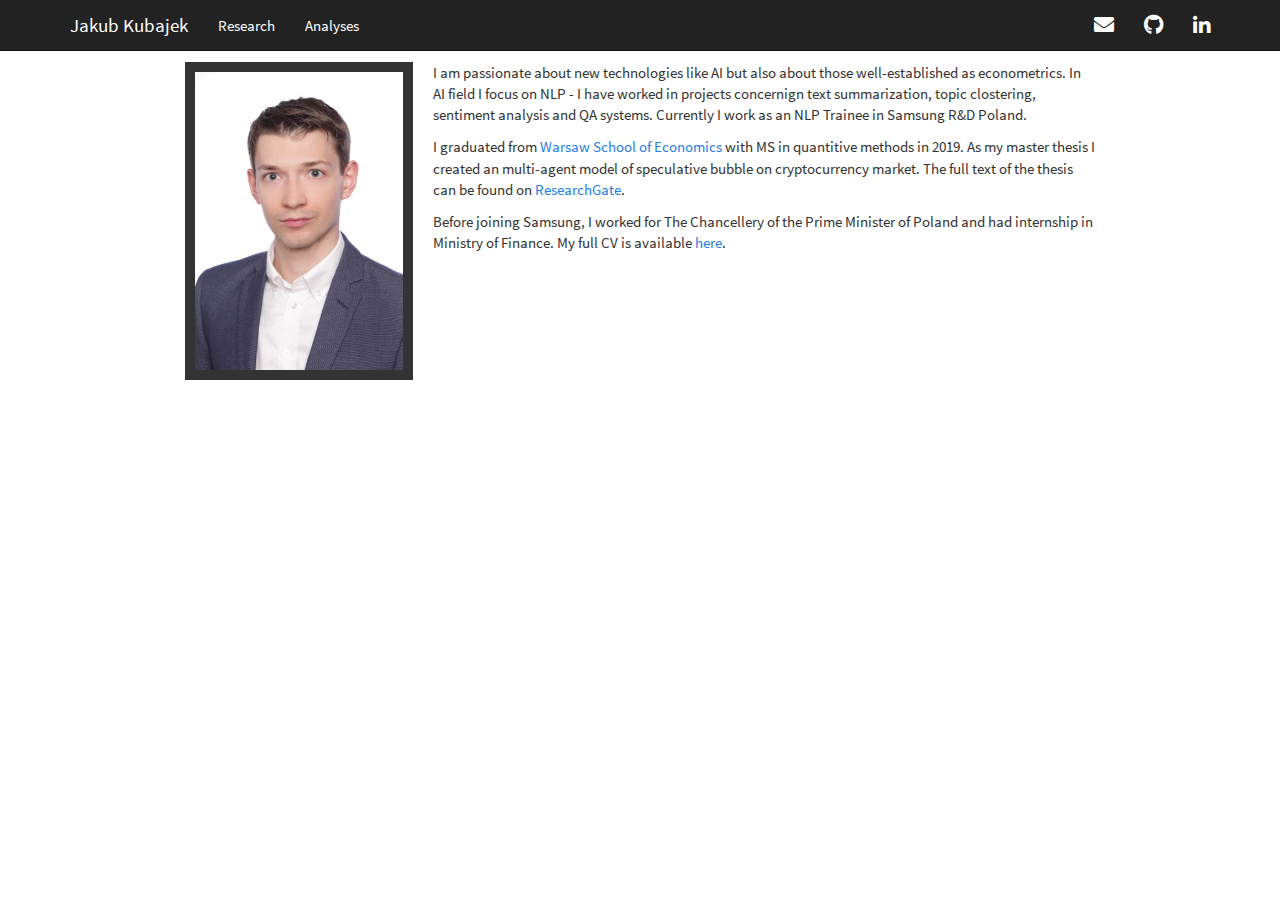
==== index.html @ a444f508 "Initial website" ====
<!DOCTYPE html>

<html xmlns="http://www.w3.org/1999/xhtml">

<head>

<meta charset="utf-8" />
<meta http-equiv="Content-Type" content="text/html; charset=utf-8" />
<meta name="generator" content="pandoc" />




<title>index.utf8.md</title>

<script src="site_libs/jquery-1.11.3/jquery.min.js"></script>
<meta name="viewport" content="width=device-width, initial-scale=1" />
<link href="site_libs/bootstrap-3.3.5/css/cosmo.min.css" rel="stylesheet" />
<script src="site_libs/bootstrap-3.3.5/js/bootstrap.min.js"></script>
<script src="site_libs/bootstrap-3.3.5/shim/html5shiv.min.js"></script>
<script src="site_libs/bootstrap-3.3.5/shim/respond.min.js"></script>
<script src="site_libs/navigation-1.1/tabsets.js"></script>
<link href="site_libs/highlightjs-9.12.0/textmate.css" rel="stylesheet" />
<script src="site_libs/highlightjs-9.12.0/highlight.js"></script>
<link href="site_libs/font-awesome-5.1.0/css/all.css" rel="stylesheet" />
<link href="site_libs/font-awesome-5.1.0/css/v4-shims.css" rel="stylesheet" />
<!-- Global site tag (gtag.js) - Google Analytics -->
  <script async src="https://www.googletagmanager.com/gtag/js?id=UA-141513256-2"></script>
    <script>
    window.dataLayer = window.dataLayer || [];
    function gtag(){dataLayer.push(arguments);}
    gtag('js', new Date());
    
    gtag('config', 'UA-141513256-2');
    </script>

<style type="text/css">code{white-space: pre;}</style>
<style type="text/css">
  pre:not([class]) {
    background-color: white;
  }
</style>
<script type="text/javascript">
if (window.hljs) {
  hljs.configure({languages: []});
  hljs.initHighlightingOnLoad();
  if (document.readyState && document.readyState === "complete") {
    window.setTimeout(function() { hljs.initHighlighting(); }, 0);
  }
}
</script>



<style type="text/css">
h1 {
  font-size: 34px;
}
h1.title {
  font-size: 38px;
}
h2 {
  font-size: 30px;
}
h3 {
  font-size: 24px;
}
h4 {
  font-size: 18px;
}
h5 {
  font-size: 16px;
}
h6 {
  font-size: 12px;
}
.table th:not([align]) {
  text-align: left;
}
</style>

<link rel="stylesheet" href="style.css" type="text/css" />



<style type = "text/css">
.main-container {
  max-width: 940px;
  margin-left: auto;
  margin-right: auto;
}
code {
  color: inherit;
  background-color: rgba(0, 0, 0, 0.04);
}
img {
  max-width:100%;
  height: auto;
}
.tabbed-pane {
  padding-top: 12px;
}
.html-widget {
  margin-bottom: 20px;
}
button.code-folding-btn:focus {
  outline: none;
}
summary {
  display: list-item;
}
</style>


<style type="text/css">
/* padding for bootstrap navbar */
body {
  padding-top: 51px;
  padding-bottom: 40px;
}
/* offset scroll position for anchor links (for fixed navbar)  */
.section h1 {
  padding-top: 56px;
  margin-top: -56px;
}
.section h2 {
  padding-top: 56px;
  margin-top: -56px;
}
.section h3 {
  padding-top: 56px;
  margin-top: -56px;
}
.section h4 {
  padding-top: 56px;
  margin-top: -56px;
}
.section h5 {
  padding-top: 56px;
  margin-top: -56px;
}
.section h6 {
  padding-top: 56px;
  margin-top: -56px;
}
.dropdown-submenu {
  position: relative;
}
.dropdown-submenu>.dropdown-menu {
  top: 0;
  left: 100%;
  margin-top: -6px;
  margin-left: -1px;
  border-radius: 0 6px 6px 6px;
}
.dropdown-submenu:hover>.dropdown-menu {
  display: block;
}
.dropdown-submenu>a:after {
  display: block;
  content: " ";
  float: right;
  width: 0;
  height: 0;
  border-color: transparent;
  border-style: solid;
  border-width: 5px 0 5px 5px;
  border-left-color: #cccccc;
  margin-top: 5px;
  margin-right: -10px;
}
.dropdown-submenu:hover>a:after {
  border-left-color: #ffffff;
}
.dropdown-submenu.pull-left {
  float: none;
}
.dropdown-submenu.pull-left>.dropdown-menu {
  left: -100%;
  margin-left: 10px;
  border-radius: 6px 0 6px 6px;
}
</style>

<script>
// manage active state of menu based on current page
$(document).ready(function () {
  // active menu anchor
  href = window.location.pathname
  href = href.substr(href.lastIndexOf('/') + 1)
  if (href === "")
    href = "index.html";
  var menuAnchor = $('a[href="' + href + '"]');

  // mark it active
  menuAnchor.parent().addClass('active');

  // if it's got a parent navbar menu mark it active as well
  menuAnchor.closest('li.dropdown').addClass('active');
});
</script>

<!-- tabsets -->

<style type="text/css">
.tabset-dropdown > .nav-tabs {
  display: inline-table;
  max-height: 500px;
  min-height: 44px;
  overflow-y: auto;
  background: white;
  border: 1px solid #ddd;
  border-radius: 4px;
}

.tabset-dropdown > .nav-tabs > li.active:before {
  content: "";
  font-family: 'Glyphicons Halflings';
  display: inline-block;
  padding: 10px;
  border-right: 1px solid #ddd;
}

.tabset-dropdown > .nav-tabs.nav-tabs-open > li.active:before {
  content: "&#xe258;";
  border: none;
}

.tabset-dropdown > .nav-tabs.nav-tabs-open:before {
  content: "";
  font-family: 'Glyphicons Halflings';
  display: inline-block;
  padding: 10px;
  border-right: 1px solid #ddd;
}

.tabset-dropdown > .nav-tabs > li.active {
  display: block;
}

.tabset-dropdown > .nav-tabs > li > a,
.tabset-dropdown > .nav-tabs > li > a:focus,
.tabset-dropdown > .nav-tabs > li > a:hover {
  border: none;
  display: inline-block;
  border-radius: 4px;
}

.tabset-dropdown > .nav-tabs.nav-tabs-open > li {
  display: block;
  float: none;
}

.tabset-dropdown > .nav-tabs > li {
  display: none;
}
</style>

<script>
$(document).ready(function () {
  window.buildTabsets("TOC");
});

$(document).ready(function () {
  $('.tabset-dropdown > .nav-tabs > li').click(function () {
    $(this).parent().toggleClass('nav-tabs-open')
  });
});
</script>

<!-- code folding -->




</head>

<body>


<div class="container-fluid main-container">




<div class="navbar navbar-default  navbar-fixed-top" role="navigation">
  <div class="container">
    <div class="navbar-header">
      <button type="button" class="navbar-toggle collapsed" data-toggle="collapse" data-target="#navbar">
        <span class="icon-bar"></span>
        <span class="icon-bar"></span>
        <span class="icon-bar"></span>
      </button>
      <a class="navbar-brand" href="index.html">Jakub Kubajek</a>
    </div>
    <div id="navbar" class="navbar-collapse collapse">
      <ul class="nav navbar-nav">
        <li>
  <a href="research.html">Research</a>
</li>
<li>
  <a href="analyses.html">Analyses</a>
</li>
      </ul>
      <ul class="nav navbar-nav navbar-right">
        <li>
  <a href="mailto:j.kubajek@gmail.com">
    <span class="fa fa-envelope fa-lg"></span>
     
  </a>
</li>
<li>
  <a href="http://github.com/jkubajek">
    <span class="fa fa-github fa-lg"></span>
     
  </a>
</li>
<li>
  <a href="https://www.linkedin.com/in/jakub-kubajek-869945158/">
    <span class="fa fa-linkedin fa-lg"></span>
     
  </a>
</li>
      </ul>
    </div><!--/.nav-collapse -->
  </div><!--/.container -->
</div><!--/.navbar -->

<div class="fluid-row" id="header">




</div>


<p><link rel="stylesheet" href="styles.css" type="text/css"></p>
<p><img src="files/jakub_1.jpg" style="width:25%; border:10px solid; margin-right: 20px" align="left"></p>
<p>I am passionate about new technologies like AI but also about those well-established as econometrics. In AI field I focus on NLP - I have worked in projects concernign text summarization, topic clostering, sentiment analysis and QA systems. Currently I work as an NLP Trainee in Samsung R&amp;D Poland.</p>
<p>I graduated from <a href="http://www.sgh.waw.pl/en/Pages/default.aspx">Warsaw School of Economics</a> with MS in quantitive methods in 2019. As my master thesis I created an multi-agent model of speculative bubble on cryptocurrency market. The full text of the thesis can be found on <a href="https://www.researchgate.net/publication/331024979_Agent-based_analysis_of_the_cryptocurrency_speculative_bubble_Master_Thesis">ResearchGate</a>.</p>
<p>Before joining Samsung, I worked for The Chancellery of the Prime Minister of Poland and had internship in Ministry of Finance. My full CV is available <a href="files/CV_Jakub_Kubajek.pdf">here</a>.</p>




</div>

<script>

// add bootstrap table styles to pandoc tables
function bootstrapStylePandocTables() {
  $('tr.header').parent('thead').parent('table').addClass('table table-condensed');
}
$(document).ready(function () {
  bootstrapStylePandocTables();
});


</script>

<!-- dynamically load mathjax for compatibility with self-contained -->
<script>
  (function () {
    var script = document.createElement("script");
    script.type = "text/javascript";
    script.src  = "https://mathjax.rstudio.com/latest/MathJax.js?config=TeX-AMS-MML_HTMLorMML";
    document.getElementsByTagName("head")[0].appendChild(script);
  })();
</script>

</body>
</html>
---- site_libs/bootstrap-3.3.5/css/cosmo.min.css ----
@font-face {
  font-family: 'Source Sans Pro';
  font-style: normal;
  font-weight: 300;
  src: url(fonts/SourceSansProLight.ttf) format('truetype');
}
@font-face {
  font-family: 'Source Sans Pro';
  font-style: normal;
  font-weight: 400;
  src: url(fonts/SourceSansPro.ttf) format('truetype');
}
@font-face {
  font-family: 'Source Sans Pro';
  font-style: normal;
  font-weight: 700;
  src: url(fonts/SourceSansProBold.ttf) format('truetype');
}

/*!
 * bootswatch v3.3.6
 * Homepage: http://bootswatch.com
 * Copyright 2012-2015 Thomas Park
 * Licensed under MIT
 * Based on Bootstrap
*//*!
 * Bootstrap v3.3.6 (http://getbootstrap.com)
 * Copyright 2011-2015 Twitter, Inc.
 * Licensed under MIT (https://github.com/twbs/bootstrap/blob/master/LICENSE)
 *//*! normalize.css v3.0.3 | MIT License | github.com/necolas/normalize.css */html{font-family:sans-serif;-ms-text-size-adjust:100%;-webkit-text-size-adjust:100%}body{margin:0}article,aside,details,figcaption,figure,footer,header,hgroup,main,menu,nav,section,summary{display:block}audio,canvas,progress,video{display:inline-block;vertical-align:baseline}audio:not([controls]){display:none;height:0}[hidden],template{display:none}a{background-color:transparent}a:active,a:hover{outline:0}abbr[title]{border-bottom:1px dotted}b,strong{font-weight:bold}dfn{font-style:italic}h1{font-size:2em;margin:0.67em 0}mark{background:#ff0;color:#000}small{font-size:80%}sub,sup{font-size:75%;line-height:0;position:relative;vertical-align:baseline}sup{top:-0.5em}sub{bottom:-0.25em}img{border:0}svg:not(:root){overflow:hidden}figure{margin:1em 40px}hr{-webkit-box-sizing:content-box;-moz-box-sizing:content-box;box-sizing:content-box;height:0}pre{overflow:auto}code,kbd,pre,samp{font-family:monospace, monospace;font-size:1em}button,input,optgroup,select,textarea{color:inherit;font:inherit;margin:0}button{overflow:visible}button,select{text-transform:none}button,html input[type="button"],input[type="reset"],input[type="submit"]{-webkit-appearance:button;cursor:pointer}button[disabled],html input[disabled]{cursor:default}button::-moz-focus-inner,input::-moz-focus-inner{border:0;padding:0}input{line-height:normal}input[type="checkbox"],input[type="radio"]{-webkit-box-sizing:border-box;-moz-box-sizing:border-box;box-sizing:border-box;padding:0}input[type="number"]::-webkit-inner-spin-button,input[type="number"]::-webkit-outer-spin-button{height:auto}input[type="search"]{-webkit-appearance:textfield;-webkit-box-sizing:content-box;-moz-box-sizing:content-box;box-sizing:content-box}input[type="search"]::-webkit-search-cancel-button,input[type="search"]::-webkit-search-decoration{-webkit-appearance:none}fieldset{border:1px solid #c0c0c0;margin:0 2px;padding:0.35em 0.625em 0.75em}legend{border:0;padding:0}textarea{overflow:auto}optgroup{font-weight:bold}table{border-collapse:collapse;border-spacing:0}td,th{padding:0}/*! Source: https://github.com/h5bp/html5-boilerplate/blob/master/src/css/main.css */@media print{*,*:before,*:after{background:transparent !important;color:#000 !important;-webkit-box-shadow:none !important;box-shadow:none !important;text-shadow:none !important}a,a:visited{text-decoration:underline}a[href]:after{content:" (" attr(href) ")"}abbr[title]:after{content:" (" attr(title) ")"}a[href^="#"]:after,a[href^="javascript:"]:after{content:""}pre,blockquote{border:1px solid #999;page-break-inside:avoid}thead{display:table-header-group}tr,img{page-break-inside:avoid}img{max-width:100% !important}p,h2,h3{orphans:3;widows:3}h2,h3{page-break-after:avoid}.navbar{display:none}.btn>.caret,.dropup>.btn>.caret{border-top-color:#000 !important}.label{border:1px solid #000}.table{border-collapse:collapse !important}.table td,.table th{background-color:#fff !important}.table-bordered th,.table-bordered td{border:1px solid #ddd !important}}@font-face{font-family:'Glyphicons Halflings';src:url('../fonts/glyphicons-halflings-regular.eot');src:url('../fonts/glyphicons-halflings-regular.eot?#iefix') format('embedded-opentype'),url('../fonts/glyphicons-halflings-regular.woff') format('woff'),url('../fonts/glyphicons-halflings-regular.ttf') format('truetype'),url('../fonts/glyphicons-halflings-regular.svg#glyphicons_halflingsregular') format('svg')}.glyphicon{position:relative;top:1px;display:inline-block;font-family:'Glyphicons Halflings';font-style:normal;font-weight:normal;line-height:1;-webkit-font-smoothing:antialiased;-moz-osx-font-smoothing:grayscale}.glyphicon-asterisk:before{content:"\002a"}.glyphicon-plus:before{content:"\002b"}.glyphicon-euro:before,.glyphicon-eur:before{content:"\20ac"}.glyphicon-minus:before{content:"\2212"}.glyphicon-cloud:before{content:"\2601"}.glyphicon-envelope:before{content:"\2709"}.glyphicon-pencil:before{content:"\270f"}.glyphicon-glass:before{content:"\e001"}.glyphicon-music:before{content:"\e002"}.glyphicon-search:before{content:"\e003"}.glyphicon-heart:before{content:"\e005"}.glyphicon-star:before{content:"\e006"}.glyphicon-star-empty:before{content:"\e007"}.glyphicon-user:before{content:"\e008"}.glyphicon-film:before{content:"\e009"}.glyphicon-th-large:before{content:"\e010"}.glyphicon-th:before{content:"\e011"}.glyphicon-th-list:before{content:"\e012"}.glyphicon-ok:before{content:"\e013"}.glyphicon-remove:before{content:"\e014"}.glyphicon-zoom-in:before{content:"\e015"}.glyphicon-zoom-out:before{content:"\e016"}.glyphicon-off:before{content:"\e017"}.glyphicon-signal:before{content:"\e018"}.glyphicon-cog:before{content:"\e019"}.glyphicon-trash:before{content:"\e020"}.glyphicon-home:before{content:"\e021"}.glyphicon-file:before{content:"\e022"}.glyphicon-time:before{content:"\e023"}.glyphicon-road:before{content:"\e024"}.glyphicon-download-alt:before{content:"\e025"}.glyphicon-download:before{content:"\e026"}.glyphicon-upload:before{content:"\e027"}.glyphicon-inbox:before{content:"\e028"}.glyphicon-play-circle:before{content:"\e029"}.glyphicon-repeat:before{content:"\e030"}.glyphicon-refresh:before{content:"\e031"}.glyphicon-list-alt:before{content:"\e032"}.glyphicon-lock:before{content:"\e033"}.glyphicon-flag:before{content:"\e034"}.glyphicon-headphones:before{content:"\e035"}.glyphicon-volume-off:before{content:"\e036"}.glyphicon-volume-down:before{content:"\e037"}.glyphicon-volume-up:before{content:"\e038"}.glyphicon-qrcode:before{content:"\e039"}.glyphicon-barcode:before{content:"\e040"}.glyphicon-tag:before{content:"\e041"}.glyphicon-tags:before{content:"\e042"}.glyphicon-book:before{content:"\e043"}.glyphicon-bookmark:before{content:"\e044"}.glyphicon-print:before{content:"\e045"}.glyphicon-camera:before{content:"\e046"}.glyphicon-font:before{content:"\e047"}.glyphicon-bold:before{content:"\e048"}.glyphicon-italic:before{content:"\e049"}.glyphicon-text-height:before{content:"\e050"}.glyphicon-text-width:before{content:"\e051"}.glyphicon-align-left:before{content:"\e052"}.glyphicon-align-center:before{content:"\e053"}.glyphicon-align-right:before{content:"\e054"}.glyphicon-align-justify:before{content:"\e055"}.glyphicon-list:before{content:"\e056"}.glyphicon-indent-left:before{content:"\e057"}.glyphicon-indent-right:before{content:"\e058"}.glyphicon-facetime-video:before{content:"\e059"}.glyphicon-picture:before{content:"\e060"}.glyphicon-map-marker:before{content:"\e062"}.glyphicon-adjust:before{content:"\e063"}.glyphicon-tint:before{content:"\e064"}.glyphicon-edit:before{content:"\e065"}.glyphicon-share:before{content:"\e066"}.glyphicon-check:before{content:"\e067"}.glyphicon-move:before{content:"\e068"}.glyphicon-step-backward:before{content:"\e069"}.glyphicon-fast-backward:before{content:"\e070"}.glyphicon-backward:before{content:"\e071"}.glyphicon-play:before{content:"\e072"}.glyphicon-pause:before{content:"\e073"}.glyphicon-stop:before{content:"\e074"}.glyphicon-forward:before{content:"\e075"}.glyphicon-fast-forward:before{content:"\e076"}.glyphicon-step-forward:before{content:"\e077"}.glyphicon-eject:before{content:"\e078"}.glyphicon-chevron-left:before{content:"\e079"}.glyphicon-chevron-right:before{content:"\e080"}.glyphicon-plus-sign:before{content:"\e081"}.glyphicon-minus-sign:before{content:"\e082"}.glyphicon-remove-sign:before{content:"\e083"}.glyphicon-ok-sign:before{content:"\e084"}.glyphicon-question-sign:before{content:"\e085"}.glyphicon-info-sign:before{content:"\e086"}.glyphicon-screenshot:before{content:"\e087"}.glyphicon-remove-circle:before{content:"\e088"}.glyphicon-ok-circle:before{content:"\e089"}.glyphicon-ban-circle:before{content:"\e090"}.glyphicon-arrow-left:before{content:"\e091"}.glyphicon-arrow-right:before{content:"\e092"}.glyphicon-arrow-up:before{content:"\e093"}.glyphicon-arrow-down:before{content:"\e094"}.glyphicon-share-alt:before{content:"\e095"}.glyphicon-resize-full:before{content:"\e096"}.glyphicon-resize-small:before{content:"\e097"}.glyphicon-exclamation-sign:before{content:"\e101"}.glyphicon-gift:before{content:"\e102"}.glyphicon-leaf:before{content:"\e103"}.glyphicon-fire:before{content:"\e104"}.glyphicon-eye-open:before{content:"\e105"}.glyphicon-eye-close:before{content:"\e106"}.glyphicon-warning-sign:before{content:"\e107"}.glyphicon-plane:before{content:"\e108"}.glyphicon-calendar:before{content:"\e109"}.glyphicon-random:before{content:"\e110"}.glyphicon-comment:before{content:"\e111"}.glyphicon-magnet:before{content:"\e112"}.glyphicon-chevron-up:before{content:"\e113"}.glyphicon-chevron-down:before{content:"\e114"}.glyphicon-retweet:before{content:"\e115"}.glyphicon-shopping-cart:before{content:"\e116"}.glyphicon-folder-close:before{content:"\e117"}.glyphicon-folder-open:before{content:"\e118"}.glyphicon-resize-vertical:before{content:"\e119"}.glyphicon-resize-horizontal:before{content:"\e120"}.glyphicon-hdd:before{content:"\e121"}.glyphicon-bullhorn:before{content:"\e122"}.glyphicon-bell:before{content:"\e123"}.glyphicon-certificate:before{content:"\e124"}.glyphicon-thumbs-up:before{content:"\e125"}.glyphicon-thumbs-down:before{content:"\e126"}.glyphicon-hand-right:before{content:"\e127"}.glyphicon-hand-left:before{content:"\e128"}.glyphicon-hand-up:before{content:"\e129"}.glyphicon-hand-down:before{content:"\e130"}.glyphicon-circle-arrow-right:before{content:"\e131"}.glyphicon-circle-arrow-left:before{content:"\e132"}.glyphicon-circle-arrow-up:before{content:"\e133"}.glyphicon-circle-arrow-down:before{content:"\e134"}.glyphicon-globe:before{content:"\e135"}.glyphicon-wrench:before{content:"\e136"}.glyphicon-tasks:before{content:"\e137"}.glyphicon-filter:before{content:"\e138"}.glyphicon-briefcase:before{content:"\e139"}.glyphicon-fullscreen:before{content:"\e140"}.glyphicon-dashboard:before{content:"\e141"}.glyphicon-paperclip:before{content:"\e142"}.glyphicon-heart-empty:before{content:"\e143"}.glyphicon-link:before{content:"\e144"}.glyphicon-phone:before{content:"\e145"}.glyphicon-pushpin:before{content:"\e146"}.glyphicon-usd:before{content:"\e148"}.glyphicon-gbp:before{content:"\e149"}.glyphicon-sort:before{content:"\e150"}.glyphicon-sort-by-alphabet:before{content:"\e151"}.glyphicon-sort-by-alphabet-alt:before{content:"\e152"}.glyphicon-sort-by-order:before{content:"\e153"}.glyphicon-sort-by-order-alt:before{content:"\e154"}.glyphicon-sort-by-attributes:before{content:"\e155"}.glyphicon-sort-by-attributes-alt:before{content:"\e156"}.glyphicon-unchecked:before{content:"\e157"}.glyphicon-expand:before{content:"\e158"}.glyphicon-collapse-down:before{content:"\e159"}.glyphicon-collapse-up:before{content:"\e160"}.glyphicon-log-in:before{content:"\e161"}.glyphicon-flash:before{content:"\e162"}.glyphicon-log-out:before{content:"\e163"}.glyphicon-new-window:before{content:"\e164"}.glyphicon-record:before{content:"\e165"}.glyphicon-save:before{content:"\e166"}.glyphicon-open:before{content:"\e167"}.glyphicon-saved:before{content:"\e168"}.glyphicon-import:before{content:"\e169"}.glyphicon-export:before{content:"\e170"}.glyphicon-send:before{content:"\e171"}.glyphicon-floppy-disk:before{content:"\e172"}.glyphicon-floppy-saved:before{content:"\e173"}.glyphicon-floppy-remove:before{content:"\e174"}.glyphicon-floppy-save:before{content:"\e175"}.glyphicon-floppy-open:before{content:"\e176"}.glyphicon-credit-card:before{content:"\e177"}.glyphicon-transfer:before{content:"\e178"}.glyphicon-cutlery:before{content:"\e179"}.glyphicon-header:before{content:"\e180"}.glyphicon-compressed:before{content:"\e181"}.glyphicon-earphone:before{content:"\e182"}.glyphicon-phone-alt:before{content:"\e183"}.glyphicon-tower:before{content:"\e184"}.glyphicon-stats:before{content:"\e185"}.glyphicon-sd-video:before{content:"\e186"}.glyphicon-hd-video:before{content:"\e187"}.glyphicon-subtitles:before{content:"\e188"}.glyphicon-sound-stereo:before{content:"\e189"}.glyphicon-sound-dolby:before{content:"\e190"}.glyphicon-sound-5-1:before{content:"\e191"}.glyphicon-sound-6-1:before{content:"\e192"}.glyphicon-sound-7-1:before{content:"\e193"}.glyphicon-copyright-mark:before{content:"\e194"}.glyphicon-registration-mark:before{content:"\e195"}.glyphicon-cloud-download:before{content:"\e197"}.glyphicon-cloud-upload:before{content:"\e198"}.glyphicon-tree-conifer:before{content:"\e199"}.glyphicon-tree-deciduous:before{content:"\e200"}.glyphicon-cd:before{content:"\e201"}.glyphicon-save-file:before{content:"\e202"}.glyphicon-open-file:before{content:"\e203"}.glyphicon-level-up:before{content:"\e204"}.glyphicon-copy:before{content:"\e205"}.glyphicon-paste:before{content:"\e206"}.glyphicon-alert:before{content:"\e209"}.glyphicon-equalizer:before{content:"\e210"}.glyphicon-king:before{content:"\e211"}.glyphicon-queen:before{content:"\e212"}.glyphicon-pawn:before{content:"\e213"}.glyphicon-bishop:before{content:"\e214"}.glyphicon-knight:before{content:"\e215"}.glyphicon-baby-formula:before{content:"\e216"}.glyphicon-tent:before{content:"\26fa"}.glyphicon-blackboard:before{content:"\e218"}.glyphicon-bed:before{content:"\e219"}.glyphicon-apple:before{content:"\f8ff"}.glyphicon-erase:before{content:"\e221"}.glyphicon-hourglass:before{content:"\231b"}.glyphicon-lamp:before{content:"\e223"}.glyphicon-duplicate:before{content:"\e224"}.glyphicon-piggy-bank:before{content:"\e225"}.glyphicon-scissors:before{content:"\e226"}.glyphicon-bitcoin:before{content:"\e227"}.glyphicon-btc:before{content:"\e227"}.glyphicon-xbt:before{content:"\e227"}.glyphicon-yen:before{content:"\00a5"}.glyphicon-jpy:before{content:"\00a5"}.glyphicon-ruble:before{content:"\20bd"}.glyphicon-rub:before{content:"\20bd"}.glyphicon-scale:before{content:"\e230"}.glyphicon-ice-lolly:before{content:"\e231"}.glyphicon-ice-lolly-tasted:before{content:"\e232"}.glyphicon-education:before{content:"\e233"}.glyphicon-option-horizontal:before{content:"\e234"}.glyphicon-option-vertical:before{content:"\e235"}.glyphicon-menu-hamburger:before{content:"\e236"}.glyphicon-modal-window:before{content:"\e237"}.glyphicon-oil:before{content:"\e238"}.glyphicon-grain:before{content:"\e239"}.glyphicon-sunglasses:before{content:"\e240"}.glyphicon-text-size:before{content:"\e241"}.glyphicon-text-color:before{content:"\e242"}.glyphicon-text-background:before{content:"\e243"}.glyphicon-object-align-top:before{content:"\e244"}.glyphicon-object-align-bottom:before{content:"\e245"}.glyphicon-object-align-horizontal:before{content:"\e246"}.glyphicon-object-align-left:before{content:"\e247"}.glyphicon-object-align-vertical:before{content:"\e248"}.glyphicon-object-align-right:before{content:"\e249"}.glyphicon-triangle-right:before{content:"\e250"}.glyphicon-triangle-left:before{content:"\e251"}.glyphicon-triangle-bottom:before{content:"\e252"}.glyphicon-triangle-top:before{content:"\e253"}.glyphicon-console:before{content:"\e254"}.glyphicon-superscript:before{content:"\e255"}.glyphicon-subscript:before{content:"\e256"}.glyphicon-menu-left:before{content:"\e257"}.glyphicon-menu-right:before{content:"\e258"}.glyphicon-menu-down:before{content:"\e259"}.glyphicon-menu-up:before{content:"\e260"}*{-webkit-box-sizing:border-box;-moz-box-sizing:border-box;box-sizing:border-box}*:before,*:after{-webkit-box-sizing:border-box;-moz-box-sizing:border-box;box-sizing:border-box}html{font-size:10px;-webkit-tap-highlight-color:rgba(0,0,0,0)}body{font-family:"Source Sans Pro",Calibri,Candara,Arial,sans-serif;font-size:15px;line-height:1.42857143;color:#333333;background-color:#ffffff}input,button,select,textarea{font-family:inherit;font-size:inherit;line-height:inherit}a{color:#2780e3;text-decoration:none}a:hover,a:focus{color:#165ba8;text-decoration:underline}a:focus{outline:thin dotted;outline:5px auto -webkit-focus-ring-color;outline-offset:-2px}figure{margin:0}img{vertical-align:middle}.img-responsive,.thumbnail>img,.thumbnail a>img,.carousel-inner>.item>img,.carousel-inner>.item>a>img{display:block;max-width:100%;height:auto}.img-rounded{border-radius:0}.img-thumbnail{padding:4px;line-height:1.42857143;background-color:#ffffff;border:1px solid #dddddd;border-radius:0;-webkit-transition:all .2s ease-in-out;-o-transition:all .2s ease-in-out;transition:all .2s ease-in-out;display:inline-block;max-width:100%;height:auto}.img-circle{border-radius:50%}hr{margin-top:21px;margin-bottom:21px;border:0;border-top:1px solid #e6e6e6}.sr-only{position:absolute;width:1px;height:1px;margin:-1px;padding:0;overflow:hidden;clip:rect(0, 0, 0, 0);border:0}.sr-only-focusable:active,.sr-only-focusable:focus{position:static;width:auto;height:auto;margin:0;overflow:visible;clip:auto}[role="button"]{cursor:pointer}h1,h2,h3,h4,h5,h6,.h1,.h2,.h3,.h4,.h5,.h6{font-family:"Source Sans Pro",Calibri,Candara,Arial,sans-serif;font-weight:300;line-height:1.1;color:inherit}h1 small,h2 small,h3 small,h4 small,h5 small,h6 small,.h1 small,.h2 small,.h3 small,.h4 small,.h5 small,.h6 small,h1 .small,h2 .small,h3 .small,h4 .small,h5 .small,h6 .small,.h1 .small,.h2 .small,.h3 .small,.h4 .small,.h5 .small,.h6 .small{font-weight:normal;line-height:1;color:#999999}h1,.h1,h2,.h2,h3,.h3{margin-top:21px;margin-bottom:10.5px}h1 small,.h1 small,h2 small,.h2 small,h3 small,.h3 small,h1 .small,.h1 .small,h2 .small,.h2 .small,h3 .small,.h3 .small{font-size:65%}h4,.h4,h5,.h5,h6,.h6{margin-top:10.5px;margin-bottom:10.5px}h4 small,.h4 small,h5 small,.h5 small,h6 small,.h6 small,h4 .small,.h4 .small,h5 .small,.h5 .small,h6 .small,.h6 .small{font-size:75%}h1,.h1{font-size:39px}h2,.h2{font-size:32px}h3,.h3{font-size:26px}h4,.h4{font-size:19px}h5,.h5{font-size:15px}h6,.h6{font-size:13px}p{margin:0 0 10.5px}.lead{margin-bottom:21px;font-size:17px;font-weight:300;line-height:1.4}@media (min-width:768px){.lead{font-size:22.5px}}small,.small{font-size:86%}mark,.mark{background-color:#ff7518;padding:.2em}.text-left{text-align:left}.text-right{text-align:right}.text-center{text-align:center}.text-justify{text-align:justify}.text-nowrap{white-space:nowrap}.text-lowercase{text-transform:lowercase}.text-uppercase{text-transform:uppercase}.text-capitalize{text-transform:capitalize}.text-muted{color:#999999}.text-primary{color:#2780e3}a.text-primary:hover,a.text-primary:focus{color:#1967be}.text-success{color:#ffffff}a.text-success:hover,a.text-success:focus{color:#e6e6e6}.text-info{color:#ffffff}a.text-info:hover,a.text-info:focus{color:#e6e6e6}.text-warning{color:#ffffff}a.text-warning:hover,a.text-warning:focus{color:#e6e6e6}.text-danger{color:#ffffff}a.text-danger:hover,a.text-danger:focus{color:#e6e6e6}.bg-primary{color:#fff;background-color:#2780e3}a.bg-primary:hover,a.bg-primary:focus{background-color:#1967be}.bg-success{background-color:#3fb618}a.bg-success:hover,a.bg-success:focus{background-color:#2f8912}.bg-info{background-color:#9954bb}a.bg-info:hover,a.bg-info:focus{background-color:#7e3f9d}.bg-warning{background-color:#ff7518}a.bg-warning:hover,a.bg-warning:focus{background-color:#e45c00}.bg-danger{background-color:#ff0039}a.bg-danger:hover,a.bg-danger:focus{background-color:#cc002e}.page-header{padding-bottom:9.5px;margin:42px 0 21px;border-bottom:1px solid #e6e6e6}ul,ol{margin-top:0;margin-bottom:10.5px}ul ul,ol ul,ul ol,ol ol{margin-bottom:0}.list-unstyled{padding-left:0;list-style:none}.list-inline{padding-left:0;list-style:none;margin-left:-5px}.list-inline>li{display:inline-block;padding-left:5px;padding-right:5px}dl{margin-top:0;margin-bottom:21px}dt,dd{line-height:1.42857143}dt{font-weight:bold}dd{margin-left:0}@media (min-width:768px){.dl-horizontal dt{float:left;width:160px;clear:left;text-align:right;overflow:hidden;text-overflow:ellipsis;white-space:nowrap}.dl-horizontal dd{margin-left:180px}}abbr[title],abbr[data-original-title]{cursor:help;border-bottom:1px dotted #999999}.initialism{font-size:90%;text-transform:uppercase}blockquote{padding:10.5px 21px;margin:0 0 21px;font-size:18.75px;border-left:5px solid #e6e6e6}blockquote p:last-child,blockquote ul:last-child,blockquote ol:last-child{margin-bottom:0}blockquote footer,blockquote small,blockquote .small{display:block;font-size:80%;line-height:1.42857143;color:#999999}blockquote footer:before,blockquote small:before,blockquote .small:before{content:'\2014 \00A0'}.blockquote-reverse,blockquote.pull-right{padding-right:15px;padding-left:0;border-right:5px solid #e6e6e6;border-left:0;text-align:right}.blockquote-reverse footer:before,blockquote.pull-right footer:before,.blockquote-reverse small:before,blockquote.pull-right small:before,.blockquote-reverse .small:before,blockquote.pull-right .small:before{content:''}.blockquote-reverse footer:after,blockquote.pull-right footer:after,.blockquote-reverse small:after,blockquote.pull-right small:after,.blockquote-reverse .small:after,blockquote.pull-right .small:after{content:'\00A0 \2014'}address{margin-bottom:21px;font-style:normal;line-height:1.42857143}code,kbd,pre,samp{font-family:monospace}code{padding:2px 4px;font-size:90%;color:#c7254e;background-color:#f9f2f4;border-radius:0}kbd{padding:2px 4px;font-size:90%;color:#ffffff;background-color:#333333;border-radius:0;-webkit-box-shadow:inset 0 -1px 0 rgba(0,0,0,0.25);box-shadow:inset 0 -1px 0 rgba(0,0,0,0.25)}kbd kbd{padding:0;font-size:100%;font-weight:bold;-webkit-box-shadow:none;box-shadow:none}pre{display:block;padding:10px;margin:0 0 10.5px;font-size:14px;line-height:1.42857143;word-break:break-all;word-wrap:break-word;color:#333333;background-color:#f5f5f5;border:1px solid #cccccc;border-radius:0}pre code{padding:0;font-size:inherit;color:inherit;white-space:pre-wrap;background-color:transparent;border-radius:0}.pre-scrollable{max-height:340px;overflow-y:scroll}.container{margin-right:auto;margin-left:auto;padding-left:15px;padding-right:15px}@media (min-width:768px){.container{width:750px}}@media (min-width:992px){.container{width:970px}}@media (min-width:1200px){.container{width:1170px}}.container-fluid{margin-right:auto;margin-left:auto;padding-left:15px;padding-right:15px}.row{margin-left:-15px;margin-right:-15px}.col-xs-1,.col-sm-1,.col-md-1,.col-lg-1,.col-xs-2,.col-sm-2,.col-md-2,.col-lg-2,.col-xs-3,.col-sm-3,.col-md-3,.col-lg-3,.col-xs-4,.col-sm-4,.col-md-4,.col-lg-4,.col-xs-5,.col-sm-5,.col-md-5,.col-lg-5,.col-xs-6,.col-sm-6,.col-md-6,.col-lg-6,.col-xs-7,.col-sm-7,.col-md-7,.col-lg-7,.col-xs-8,.col-sm-8,.col-md-8,.col-lg-8,.col-xs-9,.col-sm-9,.col-md-9,.col-lg-9,.col-xs-10,.col-sm-10,.col-md-10,.col-lg-10,.col-xs-11,.col-sm-11,.col-md-11,.col-lg-11,.col-xs-12,.col-sm-12,.col-md-12,.col-lg-12{position:relative;min-height:1px;padding-left:15px;padding-right:15px}.col-xs-1,.col-xs-2,.col-xs-3,.col-xs-4,.col-xs-5,.col-xs-6,.col-xs-7,.col-xs-8,.col-xs-9,.col-xs-10,.col-xs-11,.col-xs-12{float:left}.col-xs-12{width:100%}.col-xs-11{width:91.66666667%}.col-xs-10{width:83.33333333%}.col-xs-9{width:75%}.col-xs-8{width:66.66666667%}.col-xs-7{width:58.33333333%}.col-xs-6{width:50%}.col-xs-5{width:41.66666667%}.col-xs-4{width:33.33333333%}.col-xs-3{width:25%}.col-xs-2{width:16.66666667%}.col-xs-1{width:8.33333333%}.col-xs-pull-12{right:100%}.col-xs-pull-11{right:91.66666667%}.col-xs-pull-10{right:83.33333333%}.col-xs-pull-9{right:75%}.col-xs-pull-8{right:66.66666667%}.col-xs-pull-7{right:58.33333333%}.col-xs-pull-6{right:50%}.col-xs-pull-5{right:41.66666667%}.col-xs-pull-4{right:33.33333333%}.col-xs-pull-3{right:25%}.col-xs-pull-2{right:16.66666667%}.col-xs-pull-1{right:8.33333333%}.col-xs-pull-0{right:auto}.col-xs-push-12{left:100%}.col-xs-push-11{left:91.66666667%}.col-xs-push-10{left:83.33333333%}.col-xs-push-9{left:75%}.col-xs-push-8{left:66.66666667%}.col-xs-push-7{left:58.33333333%}.col-xs-push-6{left:50%}.col-xs-push-5{left:41.66666667%}.col-xs-push-4{left:33.33333333%}.col-xs-push-3{left:25%}.col-xs-push-2{left:16.66666667%}.col-xs-push-1{left:8.33333333%}.col-xs-push-0{left:auto}.col-xs-offset-12{margin-left:100%}.col-xs-offset-11{margin-left:91.66666667%}.col-xs-offset-10{margin-left:83.33333333%}.col-xs-offset-9{margin-left:75%}.col-xs-offset-8{margin-left:66.66666667%}.col-xs-offset-7{margin-left:58.33333333%}.col-xs-offset-6{margin-left:50%}.col-xs-offset-5{margin-left:41.66666667%}.col-xs-offset-4{margin-left:33.33333333%}.col-xs-offset-3{margin-left:25%}.col-xs-offset-2{margin-left:16.66666667%}.col-xs-offset-1{margin-left:8.33333333%}.col-xs-offset-0{margin-left:0%}@media (min-width:768px){.col-sm-1,.col-sm-2,.col-sm-3,.col-sm-4,.col-sm-5,.col-sm-6,.col-sm-7,.col-sm-8,.col-sm-9,.col-sm-10,.col-sm-11,.col-sm-12{float:left}.col-sm-12{width:100%}.col-sm-11{width:91.66666667%}.col-sm-10{width:83.33333333%}.col-sm-9{width:75%}.col-sm-8{width:66.66666667%}.col-sm-7{width:58.33333333%}.col-sm-6{width:50%}.col-sm-5{width:41.66666667%}.col-sm-4{width:33.33333333%}.col-sm-3{width:25%}.col-sm-2{width:16.66666667%}.col-sm-1{width:8.33333333%}.col-sm-pull-12{right:100%}.col-sm-pull-11{right:91.66666667%}.col-sm-pull-10{right:83.33333333%}.col-sm-pull-9{right:75%}.col-sm-pull-8{right:66.66666667%}.col-sm-pull-7{right:58.33333333%}.col-sm-pull-6{right:50%}.col-sm-pull-5{right:41.66666667%}.col-sm-pull-4{right:33.33333333%}.col-sm-pull-3{right:25%}.col-sm-pull-2{right:16.66666667%}.col-sm-pull-1{right:8.33333333%}.col-sm-pull-0{right:auto}.col-sm-push-12{left:100%}.col-sm-push-11{left:91.66666667%}.col-sm-push-10{left:83.33333333%}.col-sm-push-9{left:75%}.col-sm-push-8{left:66.66666667%}.col-sm-push-7{left:58.33333333%}.col-sm-push-6{left:50%}.col-sm-push-5{left:41.66666667%}.col-sm-push-4{left:33.33333333%}.col-sm-push-3{left:25%}.col-sm-push-2{left:16.66666667%}.col-sm-push-1{left:8.33333333%}.col-sm-push-0{left:auto}.col-sm-offset-12{margin-left:100%}.col-sm-offset-11{margin-left:91.66666667%}.col-sm-offset-10{margin-left:83.33333333%}.col-sm-offset-9{margin-left:75%}.col-sm-offset-8{margin-left:66.66666667%}.col-sm-offset-7{margin-left:58.33333333%}.col-sm-offset-6{margin-left:50%}.col-sm-offset-5{margin-left:41.66666667%}.col-sm-offset-4{margin-left:33.33333333%}.col-sm-offset-3{margin-left:25%}.col-sm-offset-2{margin-left:16.66666667%}.col-sm-offset-1{margin-left:8.33333333%}.col-sm-offset-0{margin-left:0%}}@media (min-width:992px){.col-md-1,.col-md-2,.col-md-3,.col-md-4,.col-md-5,.col-md-6,.col-md-7,.col-md-8,.col-md-9,.col-md-10,.col-md-11,.col-md-12{float:left}.col-md-12{width:100%}.col-md-11{width:91.66666667%}.col-md-10{width:83.33333333%}.col-md-9{width:75%}.col-md-8{width:66.66666667%}.col-md-7{width:58.33333333%}.col-md-6{width:50%}.col-md-5{width:41.66666667%}.col-md-4{width:33.33333333%}.col-md-3{width:25%}.col-md-2{width:16.66666667%}.col-md-1{width:8.33333333%}.col-md-pull-12{right:100%}.col-md-pull-11{right:91.66666667%}.col-md-pull-10{right:83.33333333%}.col-md-pull-9{right:75%}.col-md-pull-8{right:66.66666667%}.col-md-pull-7{right:58.33333333%}.col-md-pull-6{right:50%}.col-md-pull-5{right:41.66666667%}.col-md-pull-4{right:33.33333333%}.col-md-pull-3{right:25%}.col-md-pull-2{right:16.66666667%}.col-md-pull-1{right:8.33333333%}.col-md-pull-0{right:auto}.col-md-push-12{left:100%}.col-md-push-11{left:91.66666667%}.col-md-push-10{left:83.33333333%}.col-md-push-9{left:75%}.col-md-push-8{left:66.66666667%}.col-md-push-7{left:58.33333333%}.col-md-push-6{left:50%}.col-md-push-5{left:41.66666667%}.col-md-push-4{left:33.33333333%}.col-md-push-3{left:25%}.col-md-push-2{left:16.66666667%}.col-md-push-1{left:8.33333333%}.col-md-push-0{left:auto}.col-md-offset-12{margin-left:100%}.col-md-offset-11{margin-left:91.66666667%}.col-md-offset-10{margin-left:83.33333333%}.col-md-offset-9{margin-left:75%}.col-md-offset-8{margin-left:66.66666667%}.col-md-offset-7{margin-left:58.33333333%}.col-md-offset-6{margin-left:50%}.col-md-offset-5{margin-left:41.66666667%}.col-md-offset-4{margin-left:33.33333333%}.col-md-offset-3{margin-left:25%}.col-md-offset-2{margin-left:16.66666667%}.col-md-offset-1{margin-left:8.33333333%}.col-md-offset-0{margin-left:0%}}@media (min-width:1200px){.col-lg-1,.col-lg-2,.col-lg-3,.col-lg-4,.col-lg-5,.col-lg-6,.col-lg-7,.col-lg-8,.col-lg-9,.col-lg-10,.col-lg-11,.col-lg-12{float:left}.col-lg-12{width:100%}.col-lg-11{width:91.66666667%}.col-lg-10{width:83.33333333%}.col-lg-9{width:75%}.col-lg-8{width:66.66666667%}.col-lg-7{width:58.33333333%}.col-lg-6{width:50%}.col-lg-5{width:41.66666667%}.col-lg-4{width:33.33333333%}.col-lg-3{width:25%}.col-lg-2{width:16.66666667%}.col-lg-1{width:8.33333333%}.col-lg-pull-12{right:100%}.col-lg-pull-11{right:91.66666667%}.col-lg-pull-10{right:83.33333333%}.col-lg-pull-9{right:75%}.col-lg-pull-8{right:66.66666667%}.col-lg-pull-7{right:58.33333333%}.col-lg-pull-6{right:50%}.col-lg-pull-5{right:41.66666667%}.col-lg-pull-4{right:33.33333333%}.col-lg-pull-3{right:25%}.col-lg-pull-2{right:16.66666667%}.col-lg-pull-1{right:8.33333333%}.col-lg-pull-0{right:auto}.col-lg-push-12{left:100%}.col-lg-push-11{left:91.66666667%}.col-lg-push-10{left:83.33333333%}.col-lg-push-9{left:75%}.col-lg-push-8{left:66.66666667%}.col-lg-push-7{left:58.33333333%}.col-lg-push-6{left:50%}.col-lg-push-5{left:41.66666667%}.col-lg-push-4{left:33.33333333%}.col-lg-push-3{left:25%}.col-lg-push-2{left:16.66666667%}.col-lg-push-1{left:8.33333333%}.col-lg-push-0{left:auto}.col-lg-offset-12{margin-left:100%}.col-lg-offset-11{margin-left:91.66666667%}.col-lg-offset-10{margin-left:83.33333333%}.col-lg-offset-9{margin-left:75%}.col-lg-offset-8{margin-left:66.66666667%}.col-lg-offset-7{margin-left:58.33333333%}.col-lg-offset-6{margin-left:50%}.col-lg-offset-5{margin-left:41.66666667%}.col-lg-offset-4{margin-left:33.33333333%}.col-lg-offset-3{margin-left:25%}.col-lg-offset-2{margin-left:16.66666667%}.col-lg-offset-1{margin-left:8.33333333%}.col-lg-offset-0{margin-left:0%}}table{background-color:transparent}caption{padding-top:8px;padding-bottom:8px;color:#999999;text-align:left}th{}.table{width:100%;max-width:100%;margin-bottom:21px}.table>thead>tr>th,.table>tbody>tr>th,.table>tfoot>tr>th,.table>thead>tr>td,.table>tbody>tr>td,.table>tfoot>tr>td{padding:8px;line-height:1.42857143;vertical-align:top;border-top:1px solid #dddddd}.table>thead>tr>th{vertical-align:bottom;border-bottom:2px solid #dddddd}.table>caption+thead>tr:first-child>th,.table>colgroup+thead>tr:first-child>th,.table>thead:first-child>tr:first-child>th,.table>caption+thead>tr:first-child>td,.table>colgroup+thead>tr:first-child>td,.table>thead:first-child>tr:first-child>td{border-top:0}.table>tbody+tbody{border-top:2px solid #dddddd}.table .table{background-color:#ffffff}.table-condensed>thead>tr>th,.table-condensed>tbody>tr>th,.table-condensed>tfoot>tr>th,.table-condensed>thead>tr>td,.table-condensed>tbody>tr>td,.table-condensed>tfoot>tr>td{padding:5px}.table-bordered{border:1px solid #dddddd}.table-bordered>thead>tr>th,.table-bordered>tbody>tr>th,.table-bordered>tfoot>tr>th,.table-bordered>thead>tr>td,.table-bordered>tbody>tr>td,.table-bordered>tfoot>tr>td{border:1px solid #dddddd}.table-bordered>thead>tr>th,.table-bordered>thead>tr>td{border-bottom-width:2px}.table-striped>tbody>tr:nth-of-type(odd){background-color:#f9f9f9}.table-hover>tbody>tr:hover{background-color:#f5f5f5}table col[class*="col-"]{position:static;float:none;display:table-column}table td[class*="col-"],table th[class*="col-"]{position:static;float:none;display:table-cell}.table>thead>tr>td.active,.table>tbody>tr>td.active,.table>tfoot>tr>td.active,.table>thead>tr>th.active,.table>tbody>tr>th.active,.table>tfoot>tr>th.active,.table>thead>tr.active>td,.table>tbody>tr.active>td,.table>tfoot>tr.active>td,.table>thead>tr.active>th,.table>tbody>tr.active>th,.table>tfoot>tr.active>th{background-color:#f5f5f5}.table-hover>tbody>tr>td.active:hover,.table-hover>tbody>tr>th.active:hover,.table-hover>tbody>tr.active:hover>td,.table-hover>tbody>tr:hover>.active,.table-hover>tbody>tr.active:hover>th{background-color:#e8e8e8}.table>thead>tr>td.success,.table>tbody>tr>td.success,.table>tfoot>tr>td.success,.table>thead>tr>th.success,.table>tbody>tr>th.success,.table>tfoot>tr>th.success,.table>thead>tr.success>td,.table>tbody>tr.success>td,.table>tfoot>tr.success>td,.table>thead>tr.success>th,.table>tbody>tr.success>th,.table>tfoot>tr.success>th{background-color:#3fb618}.table-hover>tbody>tr>td.success:hover,.table-hover>tbody>tr>th.success:hover,.table-hover>tbody>tr.success:hover>td,.table-hover>tbody>tr:hover>.success,.table-hover>tbody>tr.success:hover>th{background-color:#379f15}.table>thead>tr>td.info,.table>tbody>tr>td.info,.table>tfoot>tr>td.info,.table>thead>tr>th.info,.table>tbody>tr>th.info,.table>tfoot>tr>th.info,.table>thead>tr.info>td,.table>tbody>tr.info>td,.table>tfoot>tr.info>td,.table>thead>tr.info>th,.table>tbody>tr.info>th,.table>tfoot>tr.info>th{background-color:#9954bb}.table-hover>tbody>tr>td.info:hover,.table-hover>tbody>tr>th.info:hover,.table-hover>tbody>tr.info:hover>td,.table-hover>tbody>tr:hover>.info,.table-hover>tbody>tr.info:hover>th{background-color:#8d46b0}.table>thead>tr>td.warning,.table>tbody>tr>td.warning,.table>tfoot>tr>td.warning,.table>thead>tr>th.warning,.table>tbody>tr>th.warning,.table>tfoot>tr>th.warning,.table>thead>tr.warning>td,.table>tbody>tr.warning>td,.table>tfoot>tr.warning>td,.table>thead>tr.warning>th,.table>tbody>tr.warning>th,.table>tfoot>tr.warning>th{background-color:#ff7518}.table-hover>tbody>tr>td.warning:hover,.table-hover>tbody>tr>th.warning:hover,.table-hover>tbody>tr.warning:hover>td,.table-hover>tbody>tr:hover>.warning,.table-hover>tbody>tr.warning:hover>th{background-color:#fe6600}.table>thead>tr>td.danger,.table>tbody>tr>td.danger,.table>tfoot>tr>td.danger,.table>thead>tr>th.danger,.table>tbody>tr>th.danger,.table>tfoot>tr>th.danger,.table>thead>tr.danger>td,.table>tbody>tr.danger>td,.table>tfoot>tr.danger>td,.table>thead>tr.danger>th,.table>tbody>tr.danger>th,.table>tfoot>tr.danger>th{background-color:#ff0039}.table-hover>tbody>tr>td.danger:hover,.table-hover>tbody>tr>th.danger:hover,.table-hover>tbody>tr.danger:hover>td,.table-hover>tbody>tr:hover>.danger,.table-hover>tbody>tr.danger:hover>th{background-color:#e60033}.table-responsive{overflow-x:auto;min-height:0.01%}@media screen and (max-width:767px){.table-responsive{width:100%;margin-bottom:15.75px;overflow-y:hidden;-ms-overflow-style:-ms-autohiding-scrollbar;border:1px solid #dddddd}.table-responsive>.table{margin-bottom:0}.table-responsive>.table>thead>tr>th,.table-responsive>.table>tbody>tr>th,.table-responsive>.table>tfoot>tr>th,.table-responsive>.table>thead>tr>td,.table-responsive>.table>tbody>tr>td,.table-responsive>.table>tfoot>tr>td{white-space:nowrap}.table-responsive>.table-bordered{border:0}.table-responsive>.table-bordered>thead>tr>th:first-child,.table-responsive>.table-bordered>tbody>tr>th:first-child,.table-responsive>.table-bordered>tfoot>tr>th:first-child,.table-responsive>.table-bordered>thead>tr>td:first-child,.table-responsive>.table-bordered>tbody>tr>td:first-child,.table-responsive>.table-bordered>tfoot>tr>td:first-child{border-left:0}.table-responsive>.table-bordered>thead>tr>th:last-child,.table-responsive>.table-bordered>tbody>tr>th:last-child,.table-responsive>.table-bordered>tfoot>tr>th:last-child,.table-responsive>.table-bordered>thead>tr>td:last-child,.table-responsive>.table-bordered>tbody>tr>td:last-child,.table-responsive>.table-bordered>tfoot>tr>td:last-child{border-right:0}.table-responsive>.table-bordered>tbody>tr:last-child>th,.table-responsive>.table-bordered>tfoot>tr:last-child>th,.table-responsive>.table-bordered>tbody>tr:last-child>td,.table-responsive>.table-bordered>tfoot>tr:last-child>td{border-bottom:0}}fieldset{padding:0;margin:0;border:0;min-width:0}legend{display:block;width:100%;padding:0;margin-bottom:21px;font-size:22.5px;line-height:inherit;color:#333333;border:0;border-bottom:1px solid #e5e5e5}label{display:inline-block;max-width:100%;margin-bottom:5px;font-weight:bold}input[type="search"]{-webkit-box-sizing:border-box;-moz-box-sizing:border-box;box-sizing:border-box}input[type="radio"],input[type="checkbox"]{margin:4px 0 0;margin-top:1px \9;line-height:normal}input[type="file"]{display:block}input[type="range"]{display:block;width:100%}select[multiple],select[size]{height:auto}input[type="file"]:focus,input[type="radio"]:focus,input[type="checkbox"]:focus{outline:thin dotted;outline:5px auto -webkit-focus-ring-color;outline-offset:-2px}output{display:block;padding-top:11px;font-size:15px;line-height:1.42857143;color:#333333}.form-control{display:block;width:100%;height:43px;padding:10px 18px;font-size:15px;line-height:1.42857143;color:#333333;background-color:#ffffff;background-image:none;border:1px solid #cccccc;border-radius:0;-webkit-box-shadow:inset 0 1px 1px rgba(0,0,0,0.075);box-shadow:inset 0 1px 1px rgba(0,0,0,0.075);-webkit-transition:border-color ease-in-out .15s,-webkit-box-shadow ease-in-out .15s;-o-transition:border-color ease-in-out .15s,box-shadow ease-in-out .15s;transition:border-color ease-in-out .15s,box-shadow ease-in-out .15s}.form-control:focus{border-color:#66afe9;outline:0;-webkit-box-shadow:inset 0 1px 1px rgba(0,0,0,0.075),0 0 8px rgba(102,175,233,0.6);box-shadow:inset 0 1px 1px rgba(0,0,0,0.075),0 0 8px rgba(102,175,233,0.6)}.form-control::-moz-placeholder{color:#999999;opacity:1}.form-control:-ms-input-placeholder{color:#999999}.form-control::-webkit-input-placeholder{color:#999999}.form-control::-ms-expand{border:0;background-color:transparent}.form-control[disabled],.form-control[readonly],fieldset[disabled] .form-control{background-color:#e6e6e6;opacity:1}.form-control[disabled],fieldset[disabled] .form-control{cursor:not-allowed}textarea.form-control{height:auto}input[type="search"]{-webkit-appearance:none}@media screen and (-webkit-min-device-pixel-ratio:0){input[type="date"].form-control,input[type="time"].form-control,input[type="datetime-local"].form-control,input[type="month"].form-control{line-height:43px}input[type="date"].input-sm,input[type="time"].input-sm,input[type="datetime-local"].input-sm,input[type="month"].input-sm,.input-group-sm input[type="date"],.input-group-sm input[type="time"],.input-group-sm input[type="datetime-local"],.input-group-sm input[type="month"]{line-height:31px}input[type="date"].input-lg,input[type="time"].input-lg,input[type="datetime-local"].input-lg,input[type="month"].input-lg,.input-group-lg input[type="date"],.input-group-lg input[type="time"],.input-group-lg input[type="datetime-local"],.input-group-lg input[type="month"]{line-height:64px}}.form-group{margin-bottom:15px}.radio,.checkbox{position:relative;display:block;margin-top:10px;margin-bottom:10px}.radio label,.checkbox label{min-height:21px;padding-left:20px;margin-bottom:0;font-weight:normal;cursor:pointer}.radio input[type="radio"],.radio-inline input[type="radio"],.checkbox input[type="checkbox"],.checkbox-inline input[type="checkbox"]{position:absolute;margin-left:-20px;margin-top:4px \9}.radio+.radio,.checkbox+.checkbox{margin-top:-5px}.radio-inline,.checkbox-inline{position:relative;display:inline-block;padding-left:20px;margin-bottom:0;vertical-align:middle;font-weight:normal;cursor:pointer}.radio-inline+.radio-inline,.checkbox-inline+.checkbox-inline{margin-top:0;margin-left:10px}input[type="radio"][disabled],input[type="checkbox"][disabled],input[type="radio"].disabled,input[type="checkbox"].disabled,fieldset[disabled] input[type="radio"],fieldset[disabled] input[type="checkbox"]{cursor:not-allowed}.radio-inline.disabled,.checkbox-inline.disabled,fieldset[disabled] .radio-inline,fieldset[disabled] .checkbox-inline{cursor:not-allowed}.radio.disabled label,.checkbox.disabled label,fieldset[disabled] .radio label,fieldset[disabled] .checkbox label{cursor:not-allowed}.form-control-static{padding-top:11px;padding-bottom:11px;margin-bottom:0;min-height:36px}.form-control-static.input-lg,.form-control-static.input-sm{padding-left:0;padding-right:0}.input-sm{height:31px;padding:5px 10px;font-size:13px;line-height:1.5;border-radius:0}select.input-sm{height:31px;line-height:31px}textarea.input-sm,select[multiple].input-sm{height:auto}.form-group-sm .form-control{height:31px;padding:5px 10px;font-size:13px;line-height:1.5;border-radius:0}.form-group-sm select.form-control{height:31px;line-height:31px}.form-group-sm textarea.form-control,.form-group-sm select[multiple].form-control{height:auto}.form-group-sm .form-control-static{height:31px;min-height:34px;padding:6px 10px;font-size:13px;line-height:1.5}.input-lg{height:64px;padding:18px 30px;font-size:19px;line-height:1.3333333;border-radius:0}select.input-lg{height:64px;line-height:64px}textarea.input-lg,select[multiple].input-lg{height:auto}.form-group-lg .form-control{height:64px;padding:18px 30px;font-size:19px;line-height:1.3333333;border-radius:0}.form-group-lg select.form-control{height:64px;line-height:64px}.form-group-lg textarea.form-control,.form-group-lg select[multiple].form-control{height:auto}.form-group-lg .form-control-static{height:64px;min-height:40px;padding:19px 30px;font-size:19px;line-height:1.3333333}.has-feedback{position:relative}.has-feedback .form-control{padding-right:53.75px}.form-control-feedback{position:absolute;top:0;right:0;z-index:2;display:block;width:43px;height:43px;line-height:43px;text-align:center;pointer-events:none}.input-lg+.form-control-feedback,.input-group-lg+.form-control-feedback,.form-group-lg .form-control+.form-control-feedback{width:64px;height:64px;line-height:64px}.input-sm+.form-control-feedback,.input-group-sm+.form-control-feedback,.form-group-sm .form-control+.form-control-feedback{width:31px;height:31px;line-height:31px}.has-success .help-block,.has-success .control-label,.has-success .radio,.has-success .checkbox,.has-success .radio-inline,.has-success .checkbox-inline,.has-success.radio label,.has-success.checkbox label,.has-success.radio-inline label,.has-success.checkbox-inline label{color:#ffffff}.has-success .form-control{border-color:#ffffff;-webkit-box-shadow:inset 0 1px 1px rgba(0,0,0,0.075);box-shadow:inset 0 1px 1px rgba(0,0,0,0.075)}.has-success .form-control:focus{border-color:#e6e6e6;-webkit-box-shadow:inset 0 1px 1px rgba(0,0,0,0.075),0 0 6px #fff;box-shadow:inset 0 1px 1px rgba(0,0,0,0.075),0 0 6px #fff}.has-success .input-group-addon{color:#ffffff;border-color:#ffffff;background-color:#3fb618}.has-success .form-control-feedback{color:#ffffff}.has-warning .help-block,.has-warning .control-label,.has-warning .radio,.has-warning .checkbox,.has-warning .radio-inline,.has-warning .checkbox-inline,.has-warning.radio label,.has-warning.checkbox label,.has-warning.radio-inline label,.has-warning.checkbox-inline label{color:#ffffff}.has-warning .form-control{border-color:#ffffff;-webkit-box-shadow:inset 0 1px 1px rgba(0,0,0,0.075);box-shadow:inset 0 1px 1px rgba(0,0,0,0.075)}.has-warning .form-control:focus{border-color:#e6e6e6;-webkit-box-shadow:inset 0 1px 1px rgba(0,0,0,0.075),0 0 6px #fff;box-shadow:inset 0 1px 1px rgba(0,0,0,0.075),0 0 6px #fff}.has-warning .input-group-addon{color:#ffffff;border-color:#ffffff;background-color:#ff7518}.has-warning .form-control-feedback{color:#ffffff}.has-error .help-block,.has-error .control-label,.has-error .radio,.has-error .checkbox,.has-error .radio-inline,.has-error .checkbox-inline,.has-error.radio label,.has-error.checkbox label,.has-error.radio-inline label,.has-error.checkbox-inline label{color:#ffffff}.has-error .form-control{border-color:#ffffff;-webkit-box-shadow:inset 0 1px 1px rgba(0,0,0,0.075);box-shadow:inset 0 1px 1px rgba(0,0,0,0.075)}.has-error .form-control:focus{border-color:#e6e6e6;-webkit-box-shadow:inset 0 1px 1px rgba(0,0,0,0.075),0 0 6px #fff;box-shadow:inset 0 1px 1px rgba(0,0,0,0.075),0 0 6px #fff}.has-error .input-group-addon{color:#ffffff;border-color:#ffffff;background-color:#ff0039}.has-error .form-control-feedback{color:#ffffff}.has-feedback label~.form-control-feedback{top:26px}.has-feedback label.sr-only~.form-control-feedback{top:0}.help-block{display:block;margin-top:5px;margin-bottom:10px;color:#737373}@media (min-width:768px){.form-inline .form-group{display:inline-block;margin-bottom:0;vertical-align:middle}.form-inline .form-control{display:inline-block;width:auto;vertical-align:middle}.form-inline .form-control-static{display:inline-block}.form-inline .input-group{display:inline-table;vertical-align:middle}.form-inline .input-group .input-group-addon,.form-inline .input-group .input-group-btn,.form-inline .input-group .form-control{width:auto}.form-inline .input-group>.form-control{width:100%}.form-inline .control-label{margin-bottom:0;vertical-align:middle}.form-inline .radio,.form-inline .checkbox{display:inline-block;margin-top:0;margin-bottom:0;vertical-align:middle}.form-inline .radio label,.form-inline .checkbox label{padding-left:0}.form-inline .radio input[type="radio"],.form-inline .checkbox input[type="checkbox"]{position:relative;margin-left:0}.form-inline .has-feedback .form-control-feedback{top:0}}.form-horizontal .radio,.form-horizontal .checkbox,.form-horizontal .radio-inline,.form-horizontal .checkbox-inline{margin-top:0;margin-bottom:0;padding-top:11px}.form-horizontal .radio,.form-horizontal .checkbox{min-height:32px}.form-horizontal .form-group{margin-left:-15px;margin-right:-15px}@media (min-width:768px){.form-horizontal .control-label{text-align:right;margin-bottom:0;padding-top:11px}}.form-horizontal .has-feedback .form-control-feedback{right:15px}@media (min-width:768px){.form-horizontal .form-group-lg .control-label{padding-top:19px;font-size:19px}}@media (min-width:768px){.form-horizontal .form-group-sm .control-label{padding-top:6px;font-size:13px}}.btn{display:inline-block;margin-bottom:0;font-weight:normal;text-align:center;vertical-align:middle;-ms-touch-action:manipulation;touch-action:manipulation;cursor:pointer;background-image:none;border:1px solid transparent;white-space:nowrap;padding:10px 18px;font-size:15px;line-height:1.42857143;border-radius:0;-webkit-user-select:none;-moz-user-select:none;-ms-user-select:none;user-select:none}.btn:focus,.btn:active:focus,.btn.active:focus,.btn.focus,.btn:active.focus,.btn.active.focus{outline:thin dotted;outline:5px auto -webkit-focus-ring-color;outline-offset:-2px}.btn:hover,.btn:focus,.btn.focus{color:#ffffff;text-decoration:none}.btn:active,.btn.active{outline:0;background-image:none;-webkit-box-shadow:inset 0 3px 5px rgba(0,0,0,0.125);box-shadow:inset 0 3px 5px rgba(0,0,0,0.125)}.btn.disabled,.btn[disabled],fieldset[disabled] .btn{cursor:not-allowed;opacity:0.65;filter:alpha(opacity=65);-webkit-box-shadow:none;box-shadow:none}a.btn.disabled,fieldset[disabled] a.btn{pointer-events:none}.btn-default{color:#ffffff;background-color:#222222;border-color:#222222}.btn-default:focus,.btn-default.focus{color:#ffffff;background-color:#090909;border-color:#000000}.btn-default:hover{color:#ffffff;background-color:#090909;border-color:#040404}.btn-default:active,.btn-default.active,.open>.dropdown-toggle.btn-default{color:#ffffff;background-color:#090909;border-color:#040404}.btn-default:active:hover,.btn-default.active:hover,.open>.dropdown-toggle.btn-default:hover,.btn-default:active:focus,.btn-default.active:focus,.open>.dropdown-toggle.btn-default:focus,.btn-default:active.focus,.btn-default.active.focus,.open>.dropdown-toggle.btn-default.focus{color:#ffffff;background-color:#000000;border-color:#000000}.btn-default:active,.btn-default.active,.open>.dropdown-toggle.btn-default{background-image:none}.btn-default.disabled:hover,.btn-default[disabled]:hover,fieldset[disabled] .btn-default:hover,.btn-default.disabled:focus,.btn-default[disabled]:focus,fieldset[disabled] .btn-default:focus,.btn-default.disabled.focus,.btn-default[disabled].focus,fieldset[disabled] .btn-default.focus{background-color:#222222;border-color:#222222}.btn-default .badge{color:#222222;background-color:#ffffff}.btn-primary{color:#ffffff;background-color:#2780e3;border-color:#2780e3}.btn-primary:focus,.btn-primary.focus{color:#ffffff;background-color:#1967be;border-color:#10427b}.btn-primary:hover{color:#ffffff;background-color:#1967be;border-color:#1862b5}.btn-primary:active,.btn-primary.active,.open>.dropdown-toggle.btn-primary{color:#ffffff;background-color:#1967be;border-color:#1862b5}.btn-primary:active:hover,.btn-primary.active:hover,.open>.dropdown-toggle.btn-primary:hover,.btn-primary:active:focus,.btn-primary.active:focus,.open>.dropdown-toggle.btn-primary:focus,.btn-primary:active.focus,.btn-primary.active.focus,.open>.dropdown-toggle.btn-primary.focus{color:#ffffff;background-color:#15569f;border-color:#10427b}.btn-primary:active,.btn-primary.active,.open>.dropdown-toggle.btn-primary{background-image:none}.btn-primary.disabled:hover,.btn-primary[disabled]:hover,fieldset[disabled] .btn-primary:hover,.btn-primary.disabled:focus,.btn-primary[disabled]:focus,fieldset[disabled] .btn-primary:focus,.btn-primary.disabled.focus,.btn-primary[disabled].focus,fieldset[disabled] .btn-primary.focus{background-color:#2780e3;border-color:#2780e3}.btn-primary .badge{color:#2780e3;background-color:#ffffff}.btn-success{color:#ffffff;background-color:#3fb618;border-color:#3fb618}.btn-success:focus,.btn-success.focus{color:#ffffff;background-color:#2f8912;border-color:#184509}.btn-success:hover{color:#ffffff;background-color:#2f8912;border-color:#2c8011}.btn-success:active,.btn-success.active,.open>.dropdown-toggle.btn-success{color:#ffffff;background-color:#2f8912;border-color:#2c8011}.btn-success:active:hover,.btn-success.active:hover,.open>.dropdown-toggle.btn-success:hover,.btn-success:active:focus,.btn-success.active:focus,.open>.dropdown-toggle.btn-success:focus,.btn-success:active.focus,.btn-success.active.focus,.open>.dropdown-toggle.btn-success.focus{color:#ffffff;background-color:#24690e;border-color:#184509}.btn-success:active,.btn-success.active,.open>.dropdown-toggle.btn-success{background-image:none}.btn-success.disabled:hover,.btn-success[disabled]:hover,fieldset[disabled] .btn-success:hover,.btn-success.disabled:focus,.btn-success[disabled]:focus,fieldset[disabled] .btn-success:focus,.btn-success.disabled.focus,.btn-success[disabled].focus,fieldset[disabled] .btn-success.focus{background-color:#3fb618;border-color:#3fb618}.btn-success .badge{color:#3fb618;background-color:#ffffff}.btn-info{color:#ffffff;background-color:#9954bb;border-color:#9954bb}.btn-info:focus,.btn-info.focus{color:#ffffff;background-color:#7e3f9d;border-color:#522967}.btn-info:hover{color:#ffffff;background-color:#7e3f9d;border-color:#783c96}.btn-info:active,.btn-info.active,.open>.dropdown-toggle.btn-info{color:#ffffff;background-color:#7e3f9d;border-color:#783c96}.btn-info:active:hover,.btn-info.active:hover,.open>.dropdown-toggle.btn-info:hover,.btn-info:active:focus,.btn-info.active:focus,.open>.dropdown-toggle.btn-info:focus,.btn-info:active.focus,.btn-info.active.focus,.open>.dropdown-toggle.btn-info.focus{color:#ffffff;background-color:#6a3484;border-color:#522967}.btn-info:active,.btn-info.active,.open>.dropdown-toggle.btn-info{background-image:none}.btn-info.disabled:hover,.btn-info[disabled]:hover,fieldset[disabled] .btn-info:hover,.btn-info.disabled:focus,.btn-info[disabled]:focus,fieldset[disabled] .btn-info:focus,.btn-info.disabled.focus,.btn-info[disabled].focus,fieldset[disabled] .btn-info.focus{background-color:#9954bb;border-color:#9954bb}.btn-info .badge{color:#9954bb;background-color:#ffffff}.btn-warning{color:#ffffff;background-color:#ff7518;border-color:#ff7518}.btn-warning:focus,.btn-warning.focus{color:#ffffff;background-color:#e45c00;border-color:#983d00}.btn-warning:hover{color:#ffffff;background-color:#e45c00;border-color:#da5800}.btn-warning:active,.btn-warning.active,.open>.dropdown-toggle.btn-warning{color:#ffffff;background-color:#e45c00;border-color:#da5800}.btn-warning:active:hover,.btn-warning.active:hover,.open>.dropdown-toggle.btn-warning:hover,.btn-warning:active:focus,.btn-warning.active:focus,.open>.dropdown-toggle.btn-warning:focus,.btn-warning:active.focus,.btn-warning.active.focus,.open>.dropdown-toggle.btn-warning.focus{color:#ffffff;background-color:#c04d00;border-color:#983d00}.btn-warning:active,.btn-warning.active,.open>.dropdown-toggle.btn-warning{background-image:none}.btn-warning.disabled:hover,.btn-warning[disabled]:hover,fieldset[disabled] .btn-warning:hover,.btn-warning.disabled:focus,.btn-warning[disabled]:focus,fieldset[disabled] .btn-warning:focus,.btn-warning.disabled.focus,.btn-warning[disabled].focus,fieldset[disabled] .btn-warning.focus{background-color:#ff7518;border-color:#ff7518}.btn-warning .badge{color:#ff7518;background-color:#ffffff}.btn-danger{color:#ffffff;background-color:#ff0039;border-color:#ff0039}.btn-danger:focus,.btn-danger.focus{color:#ffffff;background-color:#cc002e;border-color:#80001c}.btn-danger:hover{color:#ffffff;background-color:#cc002e;border-color:#c2002b}.btn-danger:active,.btn-danger.active,.open>.dropdown-toggle.btn-danger{color:#ffffff;background-color:#cc002e;border-color:#c2002b}.btn-danger:active:hover,.btn-danger.active:hover,.open>.dropdown-toggle.btn-danger:hover,.btn-danger:active:focus,.btn-danger.active:focus,.open>.dropdown-toggle.btn-danger:focus,.btn-danger:active.focus,.btn-danger.active.focus,.open>.dropdown-toggle.btn-danger.focus{color:#ffffff;background-color:#a80026;border-color:#80001c}.btn-danger:active,.btn-danger.active,.open>.dropdown-toggle.btn-danger{background-image:none}.btn-danger.disabled:hover,.btn-danger[disabled]:hover,fieldset[disabled] .btn-danger:hover,.btn-danger.disabled:focus,.btn-danger[disabled]:focus,fieldset[disabled] .btn-danger:focus,.btn-danger.disabled.focus,.btn-danger[disabled].focus,fieldset[disabled] .btn-danger.focus{background-color:#ff0039;border-color:#ff0039}.btn-danger .badge{color:#ff0039;background-color:#ffffff}.btn-link{color:#2780e3;font-weight:normal;border-radius:0}.btn-link,.btn-link:active,.btn-link.active,.btn-link[disabled],fieldset[disabled] .btn-link{background-color:transparent;-webkit-box-shadow:none;box-shadow:none}.btn-link,.btn-link:hover,.btn-link:focus,.btn-link:active{border-color:transparent}.btn-link:hover,.btn-link:focus{color:#165ba8;text-decoration:underline;background-color:transparent}.btn-link[disabled]:hover,fieldset[disabled] .btn-link:hover,.btn-link[disabled]:focus,fieldset[disabled] .btn-link:focus{color:#999999;text-decoration:none}.btn-lg,.btn-group-lg>.btn{padding:18px 30px;font-size:19px;line-height:1.3333333;border-radius:0}.btn-sm,.btn-group-sm>.btn{padding:5px 10px;font-size:13px;line-height:1.5;border-radius:0}.btn-xs,.btn-group-xs>.btn{padding:1px 5px;font-size:13px;line-height:1.5;border-radius:0}.btn-block{display:block;width:100%}.btn-block+.btn-block{margin-top:5px}input[type="submit"].btn-block,input[type="reset"].btn-block,input[type="button"].btn-block{width:100%}.fade{opacity:0;-webkit-transition:opacity 0.15s linear;-o-transition:opacity 0.15s linear;transition:opacity 0.15s linear}.fade.in{opacity:1}.collapse{display:none}.collapse.in{display:block}tr.collapse.in{display:table-row}tbody.collapse.in{display:table-row-group}.collapsing{position:relative;height:0;overflow:hidden;-webkit-transition-property:height, visibility;-o-transition-property:height, visibility;transition-property:height, visibility;-webkit-transition-duration:0.35s;-o-transition-duration:0.35s;transition-duration:0.35s;-webkit-transition-timing-function:ease;-o-transition-timing-function:ease;transition-timing-function:ease}.caret{display:inline-block;width:0;height:0;margin-left:2px;vertical-align:middle;border-top:4px dashed;border-top:4px solid \9;border-right:4px solid transparent;border-left:4px solid transparent}.dropup,.dropdown{position:relative}.dropdown-toggle:focus{outline:0}.dropdown-menu{position:absolute;top:100%;left:0;z-index:1000;display:none;float:left;min-width:160px;padding:5px 0;margin:2px 0 0;list-style:none;font-size:15px;text-align:left;background-color:#ffffff;border:1px solid #cccccc;border:1px solid rgba(0,0,0,0.15);border-radius:0;-webkit-box-shadow:0 6px 12px rgba(0,0,0,0.175);box-shadow:0 6px 12px rgba(0,0,0,0.175);-webkit-background-clip:padding-box;background-clip:padding-box}.dropdown-menu.pull-right{right:0;left:auto}.dropdown-menu .divider{height:1px;margin:9.5px 0;overflow:hidden;background-color:#e5e5e5}.dropdown-menu>li>a{display:block;padding:3px 20px;clear:both;font-weight:normal;line-height:1.42857143;color:#333333;white-space:nowrap}.dropdown-menu>li>a:hover,.dropdown-menu>li>a:focus{text-decoration:none;color:#ffffff;background-color:#2780e3}.dropdown-menu>.active>a,.dropdown-menu>.active>a:hover,.dropdown-menu>.active>a:focus{color:#ffffff;text-decoration:none;outline:0;background-color:#2780e3}.dropdown-menu>.disabled>a,.dropdown-menu>.disabled>a:hover,.dropdown-menu>.disabled>a:focus{color:#999999}.dropdown-menu>.disabled>a:hover,.dropdown-menu>.disabled>a:focus{text-decoration:none;background-color:transparent;background-image:none;filter:progid:DXImageTransform.Microsoft.gradient(enabled=false);cursor:not-allowed}.open>.dropdown-menu{display:block}.open>a{outline:0}.dropdown-menu-right{left:auto;right:0}.dropdown-menu-left{left:0;right:auto}.dropdown-header{display:block;padding:3px 20px;font-size:13px;line-height:1.42857143;color:#999999;white-space:nowrap}.dropdown-backdrop{position:fixed;left:0;right:0;bottom:0;top:0;z-index:990}.pull-right>.dropdown-menu{right:0;left:auto}.dropup .caret,.navbar-fixed-bottom .dropdown .caret{border-top:0;border-bottom:4px dashed;border-bottom:4px solid \9;content:""}.dropup .dropdown-menu,.navbar-fixed-bottom .dropdown .dropdown-menu{top:auto;bottom:100%;margin-bottom:2px}@media (min-width:768px){.navbar-right .dropdown-menu{left:auto;right:0}.navbar-right .dropdown-menu-left{left:0;right:auto}}.btn-group,.btn-group-vertical{position:relative;display:inline-block;vertical-align:middle}.btn-group>.btn,.btn-group-vertical>.btn{position:relative;float:left}.btn-group>.btn:hover,.btn-group-vertical>.btn:hover,.btn-group>.btn:focus,.btn-group-vertical>.btn:focus,.btn-group>.btn:active,.btn-group-vertical>.btn:active,.btn-group>.btn.active,.btn-group-vertical>.btn.active{z-index:2}.btn-group .btn+.btn,.btn-group .btn+.btn-group,.btn-group .btn-group+.btn,.btn-group .btn-group+.btn-group{margin-left:-1px}.btn-toolbar{margin-left:-5px}.btn-toolbar .btn,.btn-toolbar .btn-group,.btn-toolbar .input-group{float:left}.btn-toolbar>.btn,.btn-toolbar>.btn-group,.btn-toolbar>.input-group{margin-left:5px}.btn-group>.btn:not(:first-child):not(:last-child):not(.dropdown-toggle){border-radius:0}.btn-group>.btn:first-child{margin-left:0}.btn-group>.btn:first-child:not(:last-child):not(.dropdown-toggle){border-bottom-right-radius:0;border-top-right-radius:0}.btn-group>.btn:last-child:not(:first-child),.btn-group>.dropdown-toggle:not(:first-child){border-bottom-left-radius:0;border-top-left-radius:0}.btn-group>.btn-group{float:left}.btn-group>.btn-group:not(:first-child):not(:last-child)>.btn{border-radius:0}.btn-group>.btn-group:first-child:not(:last-child)>.btn:last-child,.btn-group>.btn-group:first-child:not(:last-child)>.dropdown-toggle{border-bottom-right-radius:0;border-top-right-radius:0}.btn-group>.btn-group:last-child:not(:first-child)>.btn:first-child{border-bottom-left-radius:0;border-top-left-radius:0}.btn-group .dropdown-toggle:active,.btn-group.open .dropdown-toggle{outline:0}.btn-group>.btn+.dropdown-toggle{padding-left:8px;padding-right:8px}.btn-group>.btn-lg+.dropdown-toggle{padding-left:12px;padding-right:12px}.btn-group.open .dropdown-toggle{-webkit-box-shadow:inset 0 3px 5px rgba(0,0,0,0.125);box-shadow:inset 0 3px 5px rgba(0,0,0,0.125)}.btn-group.open .dropdown-toggle.btn-link{-webkit-box-shadow:none;box-shadow:none}.btn .caret{margin-left:0}.btn-lg .caret{border-width:5px 5px 0;border-bottom-width:0}.dropup .btn-lg .caret{border-width:0 5px 5px}.btn-group-vertical>.btn,.btn-group-vertical>.btn-group,.btn-group-vertical>.btn-group>.btn{display:block;float:none;width:100%;max-width:100%}.btn-group-vertical>.btn-group>.btn{float:none}.btn-group-vertical>.btn+.btn,.btn-group-vertical>.btn+.btn-group,.btn-group-vertical>.btn-group+.btn,.btn-group-vertical>.btn-group+.btn-group{margin-top:-1px;margin-left:0}.btn-group-vertical>.btn:not(:first-child):not(:last-child){border-radius:0}.btn-group-vertical>.btn:first-child:not(:last-child){border-top-right-radius:0;border-top-left-radius:0;border-bottom-right-radius:0;border-bottom-left-radius:0}.btn-group-vertical>.btn:last-child:not(:first-child){border-top-right-radius:0;border-top-left-radius:0;border-bottom-right-radius:0;border-bottom-left-radius:0}.btn-group-vertical>.btn-group:not(:first-child):not(:last-child)>.btn{border-radius:0}.btn-group-vertical>.btn-group:first-child:not(:last-child)>.btn:last-child,.btn-group-vertical>.btn-group:first-child:not(:last-child)>.dropdown-toggle{border-bottom-right-radius:0;border-bottom-left-radius:0}.btn-group-vertical>.btn-group:last-child:not(:first-child)>.btn:first-child{border-top-right-radius:0;border-top-left-radius:0}.btn-group-justified{display:table;width:100%;table-layout:fixed;border-collapse:separate}.btn-group-justified>.btn,.btn-group-justified>.btn-group{float:none;display:table-cell;width:1%}.btn-group-justified>.btn-group .btn{width:100%}.btn-group-justified>.btn-group .dropdown-menu{left:auto}[data-toggle="buttons"]>.btn input[type="radio"],[data-toggle="buttons"]>.btn-group>.btn input[type="radio"],[data-toggle="buttons"]>.btn input[type="checkbox"],[data-toggle="buttons"]>.btn-group>.btn input[type="checkbox"]{position:absolute;clip:rect(0, 0, 0, 0);pointer-events:none}.input-group{position:relative;display:table;border-collapse:separate}.input-group[class*="col-"]{float:none;padding-left:0;padding-right:0}.input-group .form-control{position:relative;z-index:2;float:left;width:100%;margin-bottom:0}.input-group .form-control:focus{z-index:3}.input-group-lg>.form-control,.input-group-lg>.input-group-addon,.input-group-lg>.input-group-btn>.btn{height:64px;padding:18px 30px;font-size:19px;line-height:1.3333333;border-radius:0}select.input-group-lg>.form-control,select.input-group-lg>.input-group-addon,select.input-group-lg>.input-group-btn>.btn{height:64px;line-height:64px}textarea.input-group-lg>.form-control,textarea.input-group-lg>.input-group-addon,textarea.input-group-lg>.input-group-btn>.btn,select[multiple].input-group-lg>.form-control,select[multiple].input-group-lg>.input-group-addon,select[multiple].input-group-lg>.input-group-btn>.btn{height:auto}.input-group-sm>.form-control,.input-group-sm>.input-group-addon,.input-group-sm>.input-group-btn>.btn{height:31px;padding:5px 10px;font-size:13px;line-height:1.5;border-radius:0}select.input-group-sm>.form-control,select.input-group-sm>.input-group-addon,select.input-group-sm>.input-group-btn>.btn{height:31px;line-height:31px}textarea.input-group-sm>.form-control,textarea.input-group-sm>.input-group-addon,textarea.input-group-sm>.input-group-btn>.btn,select[multiple].input-group-sm>.form-control,select[multiple].input-group-sm>.input-group-addon,select[multiple].input-group-sm>.input-group-btn>.btn{height:auto}.input-group-addon,.input-group-btn,.input-group .form-control{display:table-cell}.input-group-addon:not(:first-child):not(:last-child),.input-group-btn:not(:first-child):not(:last-child),.input-group .form-control:not(:first-child):not(:last-child){border-radius:0}.input-group-addon,.input-group-btn{width:1%;white-space:nowrap;vertical-align:middle}.input-group-addon{padding:10px 18px;font-size:15px;font-weight:normal;line-height:1;color:#333333;text-align:center;background-color:#e6e6e6;border:1px solid #cccccc;border-radius:0}.input-group-addon.input-sm{padding:5px 10px;font-size:13px;border-radius:0}.input-group-addon.input-lg{padding:18px 30px;font-size:19px;border-radius:0}.input-group-addon input[type="radio"],.input-group-addon input[type="checkbox"]{margin-top:0}.input-group .form-control:first-child,.input-group-addon:first-child,.input-group-btn:first-child>.btn,.input-group-btn:first-child>.btn-group>.btn,.input-group-btn:first-child>.dropdown-toggle,.input-group-btn:last-child>.btn:not(:last-child):not(.dropdown-toggle),.input-group-btn:last-child>.btn-group:not(:last-child)>.btn{border-bottom-right-radius:0;border-top-right-radius:0}.input-group-addon:first-child{border-right:0}.input-group .form-control:last-child,.input-group-addon:last-child,.input-group-btn:last-child>.btn,.input-group-btn:last-child>.btn-group>.btn,.input-group-btn:last-child>.dropdown-toggle,.input-group-btn:first-child>.btn:not(:first-child),.input-group-btn:first-child>.btn-group:not(:first-child)>.btn{border-bottom-left-radius:0;border-top-left-radius:0}.input-group-addon:last-child{border-left:0}.input-group-btn{position:relative;font-size:0;white-space:nowrap}.input-group-btn>.btn{position:relative}.input-group-btn>.btn+.btn{margin-left:-1px}.input-group-btn>.btn:hover,.input-group-btn>.btn:focus,.input-group-btn>.btn:active{z-index:2}.input-group-btn:first-child>.btn,.input-group-btn:first-child>.btn-group{margin-right:-1px}.input-group-btn:last-child>.btn,.input-group-btn:last-child>.btn-group{z-index:2;margin-left:-1px}.nav{margin-bottom:0;padding-left:0;list-style:none}.nav>li{position:relative;display:block}.nav>li>a{position:relative;display:block;padding:10px 15px}.nav>li>a:hover,.nav>li>a:focus{text-decoration:none;background-color:#e6e6e6}.nav>li.disabled>a{color:#999999}.nav>li.disabled>a:hover,.nav>li.disabled>a:focus{color:#999999;text-decoration:none;background-color:transparent;cursor:not-allowed}.nav .open>a,.nav .open>a:hover,.nav .open>a:focus{background-color:#e6e6e6;border-color:#2780e3}.nav .nav-divider{height:1px;margin:9.5px 0;overflow:hidden;background-color:#e5e5e5}.nav>li>a>img{max-width:none}.nav-tabs{border-bottom:1px solid #dddddd}.nav-tabs>li{float:left;margin-bottom:-1px}.nav-tabs>li>a{margin-right:2px;line-height:1.42857143;border:1px solid transparent;border-radius:0 0 0 0}.nav-tabs>li>a:hover{border-color:#e6e6e6 #e6e6e6 #dddddd}.nav-tabs>li.active>a,.nav-tabs>li.active>a:hover,.nav-tabs>li.active>a:focus{color:#555555;background-color:#ffffff;border:1px solid #dddddd;border-bottom-color:transparent;cursor:default}.nav-tabs.nav-justified{width:100%;border-bottom:0}.nav-tabs.nav-justified>li{float:none}.nav-tabs.nav-justified>li>a{text-align:center;margin-bottom:5px}.nav-tabs.nav-justified>.dropdown .dropdown-menu{top:auto;left:auto}@media (min-width:768px){.nav-tabs.nav-justified>li{display:table-cell;width:1%}.nav-tabs.nav-justified>li>a{margin-bottom:0}}.nav-tabs.nav-justified>li>a{margin-right:0;border-radius:0}.nav-tabs.nav-justified>.active>a,.nav-tabs.nav-justified>.active>a:hover,.nav-tabs.nav-justified>.active>a:focus{border:1px solid #dddddd}@media (min-width:768px){.nav-tabs.nav-justified>li>a{border-bottom:1px solid #dddddd;border-radius:0 0 0 0}.nav-tabs.nav-justified>.active>a,.nav-tabs.nav-justified>.active>a:hover,.nav-tabs.nav-justified>.active>a:focus{border-bottom-color:#ffffff}}.nav-pills>li{float:left}.nav-pills>li>a{border-radius:0}.nav-pills>li+li{margin-left:2px}.nav-pills>li.active>a,.nav-pills>li.active>a:hover,.nav-pills>li.active>a:focus{color:#ffffff;background-color:#2780e3}.nav-stacked>li{float:none}.nav-stacked>li+li{margin-top:2px;margin-left:0}.nav-justified{width:100%}.nav-justified>li{float:none}.nav-justified>li>a{text-align:center;margin-bottom:5px}.nav-justified>.dropdown .dropdown-menu{top:auto;left:auto}@media (min-width:768px){.nav-justified>li{display:table-cell;width:1%}.nav-justified>li>a{margin-bottom:0}}.nav-tabs-justified{border-bottom:0}.nav-tabs-justified>li>a{margin-right:0;border-radius:0}.nav-tabs-justified>.active>a,.nav-tabs-justified>.active>a:hover,.nav-tabs-justified>.active>a:focus{border:1px solid #dddddd}@media (min-width:768px){.nav-tabs-justified>li>a{border-bottom:1px solid #dddddd;border-radius:0 0 0 0}.nav-tabs-justified>.active>a,.nav-tabs-justified>.active>a:hover,.nav-tabs-justified>.active>a:focus{border-bottom-color:#ffffff}}.tab-content>.tab-pane{display:none}.tab-content>.active{display:block}.nav-tabs .dropdown-menu{margin-top:-1px;border-top-right-radius:0;border-top-left-radius:0}.navbar{position:relative;min-height:50px;margin-bottom:21px;border:1px solid transparent}@media (min-width:768px){.navbar{border-radius:0}}@media (min-width:768px){.navbar-header{float:left}}.navbar-collapse{overflow-x:visible;padding-right:15px;padding-left:15px;border-top:1px solid transparent;-webkit-box-shadow:inset 0 1px 0 rgba(255,255,255,0.1);box-shadow:inset 0 1px 0 rgba(255,255,255,0.1);-webkit-overflow-scrolling:touch}.navbar-collapse.in{overflow-y:auto}@media (min-width:768px){.navbar-collapse{width:auto;border-top:0;-webkit-box-shadow:none;box-shadow:none}.navbar-collapse.collapse{display:block !important;height:auto !important;padding-bottom:0;overflow:visible !important}.navbar-collapse.in{overflow-y:visible}.navbar-fixed-top .navbar-collapse,.navbar-static-top .navbar-collapse,.navbar-fixed-bottom .navbar-collapse{padding-left:0;padding-right:0}}.navbar-fixed-top .navbar-collapse,.navbar-fixed-bottom .navbar-collapse{max-height:340px}@media (max-device-width:480px) and (orientation:landscape){.navbar-fixed-top .navbar-collapse,.navbar-fixed-bottom .navbar-collapse{max-height:200px}}.container>.navbar-header,.container-fluid>.navbar-header,.container>.navbar-collapse,.container-fluid>.navbar-collapse{margin-right:-15px;margin-left:-15px}@media (min-width:768px){.container>.navbar-header,.container-fluid>.navbar-header,.container>.navbar-collapse,.container-fluid>.navbar-collapse{margin-right:0;margin-left:0}}.navbar-static-top{z-index:1000;border-width:0 0 1px}@media (min-width:768px){.navbar-static-top{border-radius:0}}.navbar-fixed-top,.navbar-fixed-bottom{position:fixed;right:0;left:0;z-index:1030}@media (min-width:768px){.navbar-fixed-top,.navbar-fixed-bottom{border-radius:0}}.navbar-fixed-top{top:0;border-width:0 0 1px}.navbar-fixed-bottom{bottom:0;margin-bottom:0;border-width:1px 0 0}.navbar-brand{float:left;padding:14.5px 15px;font-size:19px;line-height:21px;height:50px}.navbar-brand:hover,.navbar-brand:focus{text-decoration:none}.navbar-brand>img{display:block}@media (min-width:768px){.navbar>.container .navbar-brand,.navbar>.container-fluid .navbar-brand{margin-left:-15px}}.navbar-toggle{position:relative;float:right;margin-right:15px;padding:9px 10px;margin-top:8px;margin-bottom:8px;background-color:transparent;background-image:none;border:1px solid transparent;border-radius:0}.navbar-toggle:focus{outline:0}.navbar-toggle .icon-bar{display:block;width:22px;height:2px;border-radius:1px}.navbar-toggle .icon-bar+.icon-bar{margin-top:4px}@media (min-width:768px){.navbar-toggle{display:none}}.navbar-nav{margin:7.25px -15px}.navbar-nav>li>a{padding-top:10px;padding-bottom:10px;line-height:21px}@media (max-width:767px){.navbar-nav .open .dropdown-menu{position:static;float:none;width:auto;margin-top:0;background-color:transparent;border:0;-webkit-box-shadow:none;box-shadow:none}.navbar-nav .open .dropdown-menu>li>a,.navbar-nav .open .dropdown-menu .dropdown-header{padding:5px 15px 5px 25px}.navbar-nav .open .dropdown-menu>li>a{line-height:21px}.navbar-nav .open .dropdown-menu>li>a:hover,.navbar-nav .open .dropdown-menu>li>a:focus{background-image:none}}@media (min-width:768px){.navbar-nav{float:left;margin:0}.navbar-nav>li{float:left}.navbar-nav>li>a{padding-top:14.5px;padding-bottom:14.5px}}.navbar-form{margin-left:-15px;margin-right:-15px;padding:10px 15px;border-top:1px solid transparent;border-bottom:1px solid transparent;-webkit-box-shadow:inset 0 1px 0 rgba(255,255,255,0.1),0 1px 0 rgba(255,255,255,0.1);box-shadow:inset 0 1px 0 rgba(255,255,255,0.1),0 1px 0 rgba(255,255,255,0.1);margin-top:3.5px;margin-bottom:3.5px}@media (min-width:768px){.navbar-form .form-group{display:inline-block;margin-bottom:0;vertical-align:middle}.navbar-form .form-control{display:inline-block;width:auto;vertical-align:middle}.navbar-form .form-control-static{display:inline-block}.navbar-form .input-group{display:inline-table;vertical-align:middle}.navbar-form .input-group .input-group-addon,.navbar-form .input-group .input-group-btn,.navbar-form .input-group .form-control{width:auto}.navbar-form .input-group>.form-control{width:100%}.navbar-form .control-label{margin-bottom:0;vertical-align:middle}.navbar-form .radio,.navbar-form .checkbox{display:inline-block;margin-top:0;margin-bottom:0;vertical-align:middle}.navbar-form .radio label,.navbar-form .checkbox label{padding-left:0}.navbar-form .radio input[type="radio"],.navbar-form .checkbox input[type="checkbox"]{position:relative;margin-left:0}.navbar-form .has-feedback .form-control-feedback{top:0}}@media (max-width:767px){.navbar-form .form-group{margin-bottom:5px}.navbar-form .form-group:last-child{margin-bottom:0}}@media (min-width:768px){.navbar-form{width:auto;border:0;margin-left:0;margin-right:0;padding-top:0;padding-bottom:0;-webkit-box-shadow:none;box-shadow:none}}.navbar-nav>li>.dropdown-menu{margin-top:0;border-top-right-radius:0;border-top-left-radius:0}.navbar-fixed-bottom .navbar-nav>li>.dropdown-menu{margin-bottom:0;border-top-right-radius:0;border-top-left-radius:0;border-bottom-right-radius:0;border-bottom-left-radius:0}.navbar-btn{margin-top:3.5px;margin-bottom:3.5px}.navbar-btn.btn-sm{margin-top:9.5px;margin-bottom:9.5px}.navbar-btn.btn-xs{margin-top:14px;margin-bottom:14px}.navbar-text{margin-top:14.5px;margin-bottom:14.5px}@media (min-width:768px){.navbar-text{float:left;margin-left:15px;margin-right:15px}}@media (min-width:768px){.navbar-left{float:left !important}.navbar-right{float:right !important;margin-right:-15px}.navbar-right~.navbar-right{margin-right:0}}.navbar-default{background-color:#222222;border-color:#121212}.navbar-default .navbar-brand{color:#ffffff}.navbar-default .navbar-brand:hover,.navbar-default .navbar-brand:focus{color:#ffffff;background-color:none}.navbar-default .navbar-text{color:#ffffff}.navbar-default .navbar-nav>li>a{color:#ffffff}.navbar-default .navbar-nav>li>a:hover,.navbar-default .navbar-nav>li>a:focus{color:#ffffff;background-color:#090909}.navbar-default .navbar-nav>.active>a,.navbar-default .navbar-nav>.active>a:hover,.navbar-default .navbar-nav>.active>a:focus{color:#ffffff;background-color:#090909}.navbar-default .navbar-nav>.disabled>a,.navbar-default .navbar-nav>.disabled>a:hover,.navbar-default .navbar-nav>.disabled>a:focus{color:#cccccc;background-color:transparent}.navbar-default .navbar-toggle{border-color:transparent}.navbar-default .navbar-toggle:hover,.navbar-default .navbar-toggle:focus{background-color:#090909}.navbar-default .navbar-toggle .icon-bar{background-color:#ffffff}.navbar-default .navbar-collapse,.navbar-default .navbar-form{border-color:#121212}.navbar-default .navbar-nav>.open>a,.navbar-default .navbar-nav>.open>a:hover,.navbar-default .navbar-nav>.open>a:focus{background-color:#090909;color:#ffffff}@media (max-width:767px){.navbar-default .navbar-nav .open .dropdown-menu>li>a{color:#ffffff}.navbar-default .navbar-nav .open .dropdown-menu>li>a:hover,.navbar-default .navbar-nav .open .dropdown-menu>li>a:focus{color:#ffffff;background-color:#090909}.navbar-default .navbar-nav .open .dropdown-menu>.active>a,.navbar-default .navbar-nav .open .dropdown-menu>.active>a:hover,.navbar-default .navbar-nav .open .dropdown-menu>.active>a:focus{color:#ffffff;background-color:#090909}.navbar-default .navbar-nav .open .dropdown-menu>.disabled>a,.navbar-default .navbar-nav .open .dropdown-menu>.disabled>a:hover,.navbar-default .navbar-nav .open .dropdown-menu>.disabled>a:focus{color:#cccccc;background-color:transparent}}.navbar-default .navbar-link{color:#ffffff}.navbar-default .navbar-link:hover{color:#ffffff}.navbar-default .btn-link{color:#ffffff}.navbar-default .btn-link:hover,.navbar-default .btn-link:focus{color:#ffffff}.navbar-default .btn-link[disabled]:hover,fieldset[disabled] .navbar-default .btn-link:hover,.navbar-default .btn-link[disabled]:focus,fieldset[disabled] .navbar-default .btn-link:focus{color:#cccccc}.navbar-inverse{background-color:#2780e3;border-color:#1967be}.navbar-inverse .navbar-brand{color:#ffffff}.navbar-inverse .navbar-brand:hover,.navbar-inverse .navbar-brand:focus{color:#ffffff;background-color:none}.navbar-inverse .navbar-text{color:#ffffff}.navbar-inverse .navbar-nav>li>a{color:#ffffff}.navbar-inverse .navbar-nav>li>a:hover,.navbar-inverse .navbar-nav>li>a:focus{color:#ffffff;background-color:#1967be}.navbar-inverse .navbar-nav>.active>a,.navbar-inverse .navbar-nav>.active>a:hover,.navbar-inverse .navbar-nav>.active>a:focus{color:#ffffff;background-color:#1967be}.navbar-inverse .navbar-nav>.disabled>a,.navbar-inverse .navbar-nav>.disabled>a:hover,.navbar-inverse .navbar-nav>.disabled>a:focus{color:#ffffff;background-color:transparent}.navbar-inverse .navbar-toggle{border-color:transparent}.navbar-inverse .navbar-toggle:hover,.navbar-inverse .navbar-toggle:focus{background-color:#1967be}.navbar-inverse .navbar-toggle .icon-bar{background-color:#ffffff}.navbar-inverse .navbar-collapse,.navbar-inverse .navbar-form{border-color:#1a6ecc}.navbar-inverse .navbar-nav>.open>a,.navbar-inverse .navbar-nav>.open>a:hover,.navbar-inverse .navbar-nav>.open>a:focus{background-color:#1967be;color:#ffffff}@media (max-width:767px){.navbar-inverse .navbar-nav .open .dropdown-menu>.dropdown-header{border-color:#1967be}.navbar-inverse .navbar-nav .open .dropdown-menu .divider{background-color:#1967be}.navbar-inverse .navbar-nav .open .dropdown-menu>li>a{color:#ffffff}.navbar-inverse .navbar-nav .open .dropdown-menu>li>a:hover,.navbar-inverse .navbar-nav .open .dropdown-menu>li>a:focus{color:#ffffff;background-color:#1967be}.navbar-inverse .navbar-nav .open .dropdown-menu>.active>a,.navbar-inverse .navbar-nav .open .dropdown-menu>.active>a:hover,.navbar-inverse .navbar-nav .open .dropdown-menu>.active>a:focus{color:#ffffff;background-color:#1967be}.navbar-inverse .navbar-nav .open .dropdown-menu>.disabled>a,.navbar-inverse .navbar-nav .open .dropdown-menu>.disabled>a:hover,.navbar-inverse .navbar-nav .open .dropdown-menu>.disabled>a:focus{color:#ffffff;background-color:transparent}}.navbar-inverse .navbar-link{color:#ffffff}.navbar-inverse .navbar-link:hover{color:#ffffff}.navbar-inverse .btn-link{color:#ffffff}.navbar-inverse .btn-link:hover,.navbar-inverse .btn-link:focus{color:#ffffff}.navbar-inverse .btn-link[disabled]:hover,fieldset[disabled] .navbar-inverse .btn-link:hover,.navbar-inverse .btn-link[disabled]:focus,fieldset[disabled] .navbar-inverse .btn-link:focus{color:#ffffff}.breadcrumb{padding:8px 15px;margin-bottom:21px;list-style:none;background-color:#f5f5f5;border-radius:0}.breadcrumb>li{display:inline-block}.breadcrumb>li+li:before{content:"/\00a0";padding:0 5px;color:#cccccc}.breadcrumb>.active{color:#999999}.pagination{display:inline-block;padding-left:0;margin:21px 0;border-radius:0}.pagination>li{display:inline}.pagination>li>a,.pagination>li>span{position:relative;float:left;padding:10px 18px;line-height:1.42857143;text-decoration:none;color:#2780e3;background-color:#ffffff;border:1px solid #dddddd;margin-left:-1px}.pagination>li:first-child>a,.pagination>li:first-child>span{margin-left:0;border-bottom-left-radius:0;border-top-left-radius:0}.pagination>li:last-child>a,.pagination>li:last-child>span{border-bottom-right-radius:0;border-top-right-radius:0}.pagination>li>a:hover,.pagination>li>span:hover,.pagination>li>a:focus,.pagination>li>span:focus{z-index:2;color:#165ba8;background-color:#e6e6e6;border-color:#dddddd}.pagination>.active>a,.pagination>.active>span,.pagination>.active>a:hover,.pagination>.active>span:hover,.pagination>.active>a:focus,.pagination>.active>span:focus{z-index:3;color:#999999;background-color:#f5f5f5;border-color:#dddddd;cursor:default}.pagination>.disabled>span,.pagination>.disabled>span:hover,.pagination>.disabled>span:focus,.pagination>.disabled>a,.pagination>.disabled>a:hover,.pagination>.disabled>a:focus{color:#999999;background-color:#ffffff;border-color:#dddddd;cursor:not-allowed}.pagination-lg>li>a,.pagination-lg>li>span{padding:18px 30px;font-size:19px;line-height:1.3333333}.pagination-lg>li:first-child>a,.pagination-lg>li:first-child>span{border-bottom-left-radius:0;border-top-left-radius:0}.pagination-lg>li:last-child>a,.pagination-lg>li:last-child>span{border-bottom-right-radius:0;border-top-right-radius:0}.pagination-sm>li>a,.pagination-sm>li>span{padding:5px 10px;font-size:13px;line-height:1.5}.pagination-sm>li:first-child>a,.pagination-sm>li:first-child>span{border-bottom-left-radius:0;border-top-left-radius:0}.pagination-sm>li:last-child>a,.pagination-sm>li:last-child>span{border-bottom-right-radius:0;border-top-right-radius:0}.pager{padding-left:0;margin:21px 0;list-style:none;text-align:center}.pager li{display:inline}.pager li>a,.pager li>span{display:inline-block;padding:5px 14px;background-color:#ffffff;border:1px solid #dddddd;border-radius:0}.pager li>a:hover,.pager li>a:focus{text-decoration:none;background-color:#e6e6e6}.pager .next>a,.pager .next>span{float:right}.pager .previous>a,.pager .previous>span{float:left}.pager .disabled>a,.pager .disabled>a:hover,.pager .disabled>a:focus,.pager .disabled>span{color:#999999;background-color:#ffffff;cursor:not-allowed}.label{display:inline;padding:.2em .6em .3em;font-size:75%;font-weight:bold;line-height:1;color:#ffffff;text-align:center;white-space:nowrap;vertical-align:baseline;border-radius:.25em}a.label:hover,a.label:focus{color:#ffffff;text-decoration:none;cursor:pointer}.label:empty{display:none}.btn .label{position:relative;top:-1px}.label-default{background-color:#222222}.label-default[href]:hover,.label-default[href]:focus{background-color:#090909}.label-primary{background-color:#2780e3}.label-primary[href]:hover,.label-primary[href]:focus{background-color:#1967be}.label-success{background-color:#3fb618}.label-success[href]:hover,.label-success[href]:focus{background-color:#2f8912}.label-info{background-color:#9954bb}.label-info[href]:hover,.label-info[href]:focus{background-color:#7e3f9d}.label-warning{background-color:#ff7518}.label-warning[href]:hover,.label-warning[href]:focus{background-color:#e45c00}.label-danger{background-color:#ff0039}.label-danger[href]:hover,.label-danger[href]:focus{background-color:#cc002e}.badge{display:inline-block;min-width:10px;padding:3px 7px;font-size:13px;font-weight:bold;color:#ffffff;line-height:1;vertical-align:middle;white-space:nowrap;text-align:center;background-color:#2780e3;border-radius:10px}.badge:empty{display:none}.btn .badge{position:relative;top:-1px}.btn-xs .badge,.btn-group-xs>.btn .badge{top:0;padding:1px 5px}a.badge:hover,a.badge:focus{color:#ffffff;text-decoration:none;cursor:pointer}.list-group-item.active>.badge,.nav-pills>.active>a>.badge{color:#2780e3;background-color:#ffffff}.list-group-item>.badge{float:right}.list-group-item>.badge+.badge{margin-right:5px}.nav-pills>li>a>.badge{margin-left:3px}.jumbotron{padding-top:30px;padding-bottom:30px;margin-bottom:30px;color:inherit;background-color:#e6e6e6}.jumbotron h1,.jumbotron .h1{color:inherit}.jumbotron p{margin-bottom:15px;font-size:23px;font-weight:200}.jumbotron>hr{border-top-color:#cccccc}.container .jumbotron,.container-fluid .jumbotron{border-radius:0;padding-left:15px;padding-right:15px}.jumbotron .container{max-width:100%}@media screen and (min-width:768px){.jumbotron{padding-top:48px;padding-bottom:48px}.container .jumbotron,.container-fluid .jumbotron{padding-left:60px;padding-right:60px}.jumbotron h1,.jumbotron .h1{font-size:68px}}.thumbnail{display:block;padding:4px;margin-bottom:21px;line-height:1.42857143;background-color:#ffffff;border:1px solid #dddddd;border-radius:0;-webkit-transition:border .2s ease-in-out;-o-transition:border .2s ease-in-out;transition:border .2s ease-in-out}.thumbnail>img,.thumbnail a>img{margin-left:auto;margin-right:auto}a.thumbnail:hover,a.thumbnail:focus,a.thumbnail.active{border-color:#2780e3}.thumbnail .caption{padding:9px;color:#333333}.alert{padding:15px;margin-bottom:21px;border:1px solid transparent;border-radius:0}.alert h4{margin-top:0;color:inherit}.alert .alert-link{font-weight:bold}.alert>p,.alert>ul{margin-bottom:0}.alert>p+p{margin-top:5px}.alert-dismissable,.alert-dismissible{padding-right:35px}.alert-dismissable .close,.alert-dismissible .close{position:relative;top:-2px;right:-21px;color:inherit}.alert-success{background-color:#3fb618;border-color:#4e9f15;color:#ffffff}.alert-success hr{border-top-color:#438912}.alert-success .alert-link{color:#e6e6e6}.alert-info{background-color:#9954bb;border-color:#7643a8;color:#ffffff}.alert-info hr{border-top-color:#693c96}.alert-info .alert-link{color:#e6e6e6}.alert-warning{background-color:#ff7518;border-color:#ff4309;color:#ffffff}.alert-warning hr{border-top-color:#ee3800}.alert-warning .alert-link{color:#e6e6e6}.alert-danger{background-color:#ff0039;border-color:#f0005e;color:#ffffff}.alert-danger hr{border-top-color:#d60054}.alert-danger .alert-link{color:#e6e6e6}@-webkit-keyframes progress-bar-stripes{from{background-position:40px 0}to{background-position:0 0}}@-o-keyframes progress-bar-stripes{from{background-position:40px 0}to{background-position:0 0}}@keyframes progress-bar-stripes{from{background-position:40px 0}to{background-position:0 0}}.progress{overflow:hidden;height:21px;margin-bottom:21px;background-color:#cccccc;border-radius:0;-webkit-box-shadow:inset 0 1px 2px rgba(0,0,0,0.1);box-shadow:inset 0 1px 2px rgba(0,0,0,0.1)}.progress-bar{float:left;width:0%;height:100%;font-size:13px;line-height:21px;color:#ffffff;text-align:center;background-color:#2780e3;-webkit-box-shadow:inset 0 -1px 0 rgba(0,0,0,0.15);box-shadow:inset 0 -1px 0 rgba(0,0,0,0.15);-webkit-transition:width 0.6s ease;-o-transition:width 0.6s ease;transition:width 0.6s ease}.progress-striped .progress-bar,.progress-bar-striped{background-image:-webkit-linear-gradient(45deg, rgba(255,255,255,0.15) 25%, transparent 25%, transparent 50%, rgba(255,255,255,0.15) 50%, rgba(255,255,255,0.15) 75%, transparent 75%, transparent);background-image:-o-linear-gradient(45deg, rgba(255,255,255,0.15) 25%, transparent 25%, transparent 50%, rgba(255,255,255,0.15) 50%, rgba(255,255,255,0.15) 75%, transparent 75%, transparent);background-image:linear-gradient(45deg, rgba(255,255,255,0.15) 25%, transparent 25%, transparent 50%, rgba(255,255,255,0.15) 50%, rgba(255,255,255,0.15) 75%, transparent 75%, transparent);-webkit-background-size:40px 40px;background-size:40px 40px}.progress.active .progress-bar,.progress-bar.active{-webkit-animation:progress-bar-stripes 2s linear infinite;-o-animation:progress-bar-stripes 2s linear infinite;animation:progress-bar-stripes 2s linear infinite}.progress-bar-success{background-color:#3fb618}.progress-striped .progress-bar-success{background-image:-webkit-linear-gradient(45deg, rgba(255,255,255,0.15) 25%, transparent 25%, transparent 50%, rgba(255,255,255,0.15) 50%, rgba(255,255,255,0.15) 75%, transparent 75%, transparent);background-image:-o-linear-gradient(45deg, rgba(255,255,255,0.15) 25%, transparent 25%, transparent 50%, rgba(255,255,255,0.15) 50%, rgba(255,255,255,0.15) 75%, transparent 75%, transparent);background-image:linear-gradient(45deg, rgba(255,255,255,0.15) 25%, transparent 25%, transparent 50%, rgba(255,255,255,0.15) 50%, rgba(255,255,255,0.15) 75%, transparent 75%, transparent)}.progress-bar-info{background-color:#9954bb}.progress-striped .progress-bar-info{background-image:-webkit-linear-gradient(45deg, rgba(255,255,255,0.15) 25%, transparent 25%, transparent 50%, rgba(255,255,255,0.15) 50%, rgba(255,255,255,0.15) 75%, transparent 75%, transparent);background-image:-o-linear-gradient(45deg, rgba(255,255,255,0.15) 25%, transparent 25%, transparent 50%, rgba(255,255,255,0.15) 50%, rgba(255,255,255,0.15) 75%, transparent 75%, transparent);background-image:linear-gradient(45deg, rgba(255,255,255,0.15) 25%, transparent 25%, transparent 50%, rgba(255,255,255,0.15) 50%, rgba(255,255,255,0.15) 75%, transparent 75%, transparent)}.progress-bar-warning{background-color:#ff7518}.progress-striped .progress-bar-warning{background-image:-webkit-linear-gradient(45deg, rgba(255,255,255,0.15) 25%, transparent 25%, transparent 50%, rgba(255,255,255,0.15) 50%, rgba(255,255,255,0.15) 75%, transparent 75%, transparent);background-image:-o-linear-gradient(45deg, rgba(255,255,255,0.15) 25%, transparent 25%, transparent 50%, rgba(255,255,255,0.15) 50%, rgba(255,255,255,0.15) 75%, transparent 75%, transparent);background-image:linear-gradient(45deg, rgba(255,255,255,0.15) 25%, transparent 25%, transparent 50%, rgba(255,255,255,0.15) 50%, rgba(255,255,255,0.15) 75%, transparent 75%, transparent)}.progress-bar-danger{background-color:#ff0039}.progress-striped .progress-bar-danger{background-image:-webkit-linear-gradient(45deg, rgba(255,255,255,0.15) 25%, transparent 25%, transparent 50%, rgba(255,255,255,0.15) 50%, rgba(255,255,255,0.15) 75%, transparent 75%, transparent);background-image:-o-linear-gradient(45deg, rgba(255,255,255,0.15) 25%, transparent 25%, transparent 50%, rgba(255,255,255,0.15) 50%, rgba(255,255,255,0.15) 75%, transparent 75%, transparent);background-image:linear-gradient(45deg, rgba(255,255,255,0.15) 25%, transparent 25%, transparent 50%, rgba(255,255,255,0.15) 50%, rgba(255,255,255,0.15) 75%, transparent 75%, transparent)}.media{margin-top:15px}.media:first-child{margin-top:0}.media,.media-body{zoom:1;overflow:hidden}.media-body{width:10000px}.media-object{display:block}.media-object.img-thumbnail{max-width:none}.media-right,.media>.pull-right{padding-left:10px}.media-left,.media>.pull-left{padding-right:10px}.media-left,.media-right,.media-body{display:table-cell;vertical-align:top}.media-middle{vertical-align:middle}.media-bottom{vertical-align:bottom}.media-heading{margin-top:0;margin-bottom:5px}.media-list{padding-left:0;list-style:none}.list-group{margin-bottom:20px;padding-left:0}.list-group-item{position:relative;display:block;padding:10px 15px;margin-bottom:-1px;background-color:#ffffff;border:1px solid #dddddd}.list-group-item:first-child{border-top-right-radius:0;border-top-left-radius:0}.list-group-item:last-child{margin-bottom:0;border-bottom-right-radius:0;border-bottom-left-radius:0}a.list-group-item,button.list-group-item{color:#555555}a.list-group-item .list-group-item-heading,button.list-group-item .list-group-item-heading{color:#333333}a.list-group-item:hover,button.list-group-item:hover,a.list-group-item:focus,button.list-group-item:focus{text-decoration:none;color:#555555;background-color:#f5f5f5}button.list-group-item{width:100%;text-align:left}.list-group-item.disabled,.list-group-item.disabled:hover,.list-group-item.disabled:focus{background-color:#e6e6e6;color:#999999;cursor:not-allowed}.list-group-item.disabled .list-group-item-heading,.list-group-item.disabled:hover .list-group-item-heading,.list-group-item.disabled:focus .list-group-item-heading{color:inherit}.list-group-item.disabled .list-group-item-text,.list-group-item.disabled:hover .list-group-item-text,.list-group-item.disabled:focus .list-group-item-text{color:#999999}.list-group-item.active,.list-group-item.active:hover,.list-group-item.active:focus{z-index:2;color:#ffffff;background-color:#2780e3;border-color:#dddddd}.list-group-item.active .list-group-item-heading,.list-group-item.active:hover .list-group-item-heading,.list-group-item.active:focus .list-group-item-heading,.list-group-item.active .list-group-item-heading>small,.list-group-item.active:hover .list-group-item-heading>small,.list-group-item.active:focus .list-group-item-heading>small,.list-group-item.active .list-group-item-heading>.small,.list-group-item.active:hover .list-group-item-heading>.small,.list-group-item.active:focus .list-group-item-heading>.small{color:inherit}.list-group-item.active .list-group-item-text,.list-group-item.active:hover .list-group-item-text,.list-group-item.active:focus .list-group-item-text{color:#dceafa}.list-group-item-success{color:#ffffff;background-color:#3fb618}a.list-group-item-success,button.list-group-item-success{color:#ffffff}a.list-group-item-success .list-group-item-heading,button.list-group-item-success .list-group-item-heading{color:inherit}a.list-group-item-success:hover,button.list-group-item-success:hover,a.list-group-item-success:focus,button.list-group-item-success:focus{color:#ffffff;background-color:#379f15}a.list-group-item-success.active,button.list-group-item-success.active,a.list-group-item-success.active:hover,button.list-group-item-success.active:hover,a.list-group-item-success.active:focus,button.list-group-item-success.active:focus{color:#fff;background-color:#ffffff;border-color:#ffffff}.list-group-item-info{color:#ffffff;background-color:#9954bb}a.list-group-item-info,button.list-group-item-info{color:#ffffff}a.list-group-item-info .list-group-item-heading,button.list-group-item-info .list-group-item-heading{color:inherit}a.list-group-item-info:hover,button.list-group-item-info:hover,a.list-group-item-info:focus,button.list-group-item-info:focus{color:#ffffff;background-color:#8d46b0}a.list-group-item-info.active,button.list-group-item-info.active,a.list-group-item-info.active:hover,button.list-group-item-info.active:hover,a.list-group-item-info.active:focus,button.list-group-item-info.active:focus{color:#fff;background-color:#ffffff;border-color:#ffffff}.list-group-item-warning{color:#ffffff;background-color:#ff7518}a.list-group-item-warning,button.list-group-item-warning{color:#ffffff}a.list-group-item-warning .list-group-item-heading,button.list-group-item-warning .list-group-item-heading{color:inherit}a.list-group-item-warning:hover,button.list-group-item-warning:hover,a.list-group-item-warning:focus,button.list-group-item-warning:focus{color:#ffffff;background-color:#fe6600}a.list-group-item-warning.active,button.list-group-item-warning.active,a.list-group-item-warning.active:hover,button.list-group-item-warning.active:hover,a.list-group-item-warning.active:focus,button.list-group-item-warning.active:focus{color:#fff;background-color:#ffffff;border-color:#ffffff}.list-group-item-danger{color:#ffffff;background-color:#ff0039}a.list-group-item-danger,button.list-group-item-danger{color:#ffffff}a.list-group-item-danger .list-group-item-heading,button.list-group-item-danger .list-group-item-heading{color:inherit}a.list-group-item-danger:hover,button.list-group-item-danger:hover,a.list-group-item-danger:focus,button.list-group-item-danger:focus{color:#ffffff;background-color:#e60033}a.list-group-item-danger.active,button.list-group-item-danger.active,a.list-group-item-danger.active:hover,button.list-group-item-danger.active:hover,a.list-group-item-danger.active:focus,button.list-group-item-danger.active:focus{color:#fff;background-color:#ffffff;border-color:#ffffff}.list-group-item-heading{margin-top:0;margin-bottom:5px}.list-group-item-text{margin-bottom:0;line-height:1.3}.panel{margin-bottom:21px;background-color:#ffffff;border:1px solid transparent;border-radius:0;-webkit-box-shadow:0 1px 1px rgba(0,0,0,0.05);box-shadow:0 1px 1px rgba(0,0,0,0.05)}.panel-body{padding:15px}.panel-heading{padding:10px 15px;border-bottom:1px solid transparent;border-top-right-radius:-1;border-top-left-radius:-1}.panel-heading>.dropdown .dropdown-toggle{color:inherit}.panel-title{margin-top:0;margin-bottom:0;font-size:17px;color:inherit}.panel-title>a,.panel-title>small,.panel-title>.small,.panel-title>small>a,.panel-title>.small>a{color:inherit}.panel-footer{padding:10px 15px;background-color:#f5f5f5;border-top:1px solid #dddddd;border-bottom-right-radius:-1;border-bottom-left-radius:-1}.panel>.list-group,.panel>.panel-collapse>.list-group{margin-bottom:0}.panel>.list-group .list-group-item,.panel>.panel-collapse>.list-group .list-group-item{border-width:1px 0;border-radius:0}.panel>.list-group:first-child .list-group-item:first-child,.panel>.panel-collapse>.list-group:first-child .list-group-item:first-child{border-top:0;border-top-right-radius:-1;border-top-left-radius:-1}.panel>.list-group:last-child .list-group-item:last-child,.panel>.panel-collapse>.list-group:last-child .list-group-item:last-child{border-bottom:0;border-bottom-right-radius:-1;border-bottom-left-radius:-1}.panel>.panel-heading+.panel-collapse>.list-group .list-group-item:first-child{border-top-right-radius:0;border-top-left-radius:0}.panel-heading+.list-group .list-group-item:first-child{border-top-width:0}.list-group+.panel-footer{border-top-width:0}.panel>.table,.panel>.table-responsive>.table,.panel>.panel-collapse>.table{margin-bottom:0}.panel>.table caption,.panel>.table-responsive>.table caption,.panel>.panel-collapse>.table caption{padding-left:15px;padding-right:15px}.panel>.table:first-child,.panel>.table-responsive:first-child>.table:first-child{border-top-right-radius:-1;border-top-left-radius:-1}.panel>.table:first-child>thead:first-child>tr:first-child,.panel>.table-responsive:first-child>.table:first-child>thead:first-child>tr:first-child,.panel>.table:first-child>tbody:first-child>tr:first-child,.panel>.table-responsive:first-child>.table:first-child>tbody:first-child>tr:first-child{border-top-left-radius:-1;border-top-right-radius:-1}.panel>.table:first-child>thead:first-child>tr:first-child td:first-child,.panel>.table-responsive:first-child>.table:first-child>thead:first-child>tr:first-child td:first-child,.panel>.table:first-child>tbody:first-child>tr:first-child td:first-child,.panel>.table-responsive:first-child>.table:first-child>tbody:first-child>tr:first-child td:first-child,.panel>.table:first-child>thead:first-child>tr:first-child th:first-child,.panel>.table-responsive:first-child>.table:first-child>thead:first-child>tr:first-child th:first-child,.panel>.table:first-child>tbody:first-child>tr:first-child th:first-child,.panel>.table-responsive:first-child>.table:first-child>tbody:first-child>tr:first-child th:first-child{border-top-left-radius:-1}.panel>.table:first-child>thead:first-child>tr:first-child td:last-child,.panel>.table-responsive:first-child>.table:first-child>thead:first-child>tr:first-child td:last-child,.panel>.table:first-child>tbody:first-child>tr:first-child td:last-child,.panel>.table-responsive:first-child>.table:first-child>tbody:first-child>tr:first-child td:last-child,.panel>.table:first-child>thead:first-child>tr:first-child th:last-child,.panel>.table-responsive:first-child>.table:first-child>thead:first-child>tr:first-child th:last-child,.panel>.table:first-child>tbody:first-child>tr:first-child th:last-child,.panel>.table-responsive:first-child>.table:first-child>tbody:first-child>tr:first-child th:last-child{border-top-right-radius:-1}.panel>.table:last-child,.panel>.table-responsive:last-child>.table:last-child{border-bottom-right-radius:-1;border-bottom-left-radius:-1}.panel>.table:last-child>tbody:last-child>tr:last-child,.panel>.table-responsive:last-child>.table:last-child>tbody:last-child>tr:last-child,.panel>.table:last-child>tfoot:last-child>tr:last-child,.panel>.table-responsive:last-child>.table:last-child>tfoot:last-child>tr:last-child{border-bottom-left-radius:-1;border-bottom-right-radius:-1}.panel>.table:last-child>tbody:last-child>tr:last-child td:first-child,.panel>.table-responsive:last-child>.table:last-child>tbody:last-child>tr:last-child td:first-child,.panel>.table:last-child>tfoot:last-child>tr:last-child td:first-child,.panel>.table-responsive:last-child>.table:last-child>tfoot:last-child>tr:last-child td:first-child,.panel>.table:last-child>tbody:last-child>tr:last-child th:first-child,.panel>.table-responsive:last-child>.table:last-child>tbody:last-child>tr:last-child th:first-child,.panel>.table:last-child>tfoot:last-child>tr:last-child th:first-child,.panel>.table-responsive:last-child>.table:last-child>tfoot:last-child>tr:last-child th:first-child{border-bottom-left-radius:-1}.panel>.table:last-child>tbody:last-child>tr:last-child td:last-child,.panel>.table-responsive:last-child>.table:last-child>tbody:last-child>tr:last-child td:last-child,.panel>.table:last-child>tfoot:last-child>tr:last-child td:last-child,.panel>.table-responsive:last-child>.table:last-child>tfoot:last-child>tr:last-child td:last-child,.panel>.table:last-child>tbody:last-child>tr:last-child th:last-child,.panel>.table-responsive:last-child>.table:last-child>tbody:last-child>tr:last-child th:last-child,.panel>.table:last-child>tfoot:last-child>tr:last-child th:last-child,.panel>.table-responsive:last-child>.table:last-child>tfoot:last-child>tr:last-child th:last-child{border-bottom-right-radius:-1}.panel>.panel-body+.table,.panel>.panel-body+.table-responsive,.panel>.table+.panel-body,.panel>.table-responsive+.panel-body{border-top:1px solid #dddddd}.panel>.table>tbody:first-child>tr:first-child th,.panel>.table>tbody:first-child>tr:first-child td{border-top:0}.panel>.table-bordered,.panel>.table-responsive>.table-bordered{border:0}.panel>.table-bordered>thead>tr>th:first-child,.panel>.table-responsive>.table-bordered>thead>tr>th:first-child,.panel>.table-bordered>tbody>tr>th:first-child,.panel>.table-responsive>.table-bordered>tbody>tr>th:first-child,.panel>.table-bordered>tfoot>tr>th:first-child,.panel>.table-responsive>.table-bordered>tfoot>tr>th:first-child,.panel>.table-bordered>thead>tr>td:first-child,.panel>.table-responsive>.table-bordered>thead>tr>td:first-child,.panel>.table-bordered>tbody>tr>td:first-child,.panel>.table-responsive>.table-bordered>tbody>tr>td:first-child,.panel>.table-bordered>tfoot>tr>td:first-child,.panel>.table-responsive>.table-bordered>tfoot>tr>td:first-child{border-left:0}.panel>.table-bordered>thead>tr>th:last-child,.panel>.table-responsive>.table-bordered>thead>tr>th:last-child,.panel>.table-bordered>tbody>tr>th:last-child,.panel>.table-responsive>.table-bordered>tbody>tr>th:last-child,.panel>.table-bordered>tfoot>tr>th:last-child,.panel>.table-responsive>.table-bordered>tfoot>tr>th:last-child,.panel>.table-bordered>thead>tr>td:last-child,.panel>.table-responsive>.table-bordered>thead>tr>td:last-child,.panel>.table-bordered>tbody>tr>td:last-child,.panel>.table-responsive>.table-bordered>tbody>tr>td:last-child,.panel>.table-bordered>tfoot>tr>td:last-child,.panel>.table-responsive>.table-bordered>tfoot>tr>td:last-child{border-right:0}.panel>.table-bordered>thead>tr:first-child>td,.panel>.table-responsive>.table-bordered>thead>tr:first-child>td,.panel>.table-bordered>tbody>tr:first-child>td,.panel>.table-responsive>.table-bordered>tbody>tr:first-child>td,.panel>.table-bordered>thead>tr:first-child>th,.panel>.table-responsive>.table-bordered>thead>tr:first-child>th,.panel>.table-bordered>tbody>tr:first-child>th,.panel>.table-responsive>.table-bordered>tbody>tr:first-child>th{border-bottom:0}.panel>.table-bordered>tbody>tr:last-child>td,.panel>.table-responsive>.table-bordered>tbody>tr:last-child>td,.panel>.table-bordered>tfoot>tr:last-child>td,.panel>.table-responsive>.table-bordered>tfoot>tr:last-child>td,.panel>.table-bordered>tbody>tr:last-child>th,.panel>.table-responsive>.table-bordered>tbody>tr:last-child>th,.panel>.table-bordered>tfoot>tr:last-child>th,.panel>.table-responsive>.table-bordered>tfoot>tr:last-child>th{border-bottom:0}.panel>.table-responsive{border:0;margin-bottom:0}.panel-group{margin-bottom:21px}.panel-group .panel{margin-bottom:0;border-radius:0}.panel-group .panel+.panel{margin-top:5px}.panel-group .panel-heading{border-bottom:0}.panel-group .panel-heading+.panel-collapse>.panel-body,.panel-group .panel-heading+.panel-collapse>.list-group{border-top:1px solid #dddddd}.panel-group .panel-footer{border-top:0}.panel-group .panel-footer+.panel-collapse .panel-body{border-bottom:1px solid #dddddd}.panel-default{border-color:#dddddd}.panel-default>.panel-heading{color:#333333;background-color:#f5f5f5;border-color:#dddddd}.panel-default>.panel-heading+.panel-collapse>.panel-body{border-top-color:#dddddd}.panel-default>.panel-heading .badge{color:#f5f5f5;background-color:#333333}.panel-default>.panel-footer+.panel-collapse>.panel-body{border-bottom-color:#dddddd}.panel-primary{border-color:#2780e3}.panel-primary>.panel-heading{color:#ffffff;background-color:#2780e3;border-color:#2780e3}.panel-primary>.panel-heading+.panel-collapse>.panel-body{border-top-color:#2780e3}.panel-primary>.panel-heading .badge{color:#2780e3;background-color:#ffffff}.panel-primary>.panel-footer+.panel-collapse>.panel-body{border-bottom-color:#2780e3}.panel-success{border-color:#4e9f15}.panel-success>.panel-heading{color:#ffffff;background-color:#3fb618;border-color:#4e9f15}.panel-success>.panel-heading+.panel-collapse>.panel-body{border-top-color:#4e9f15}.panel-success>.panel-heading .badge{color:#3fb618;background-color:#ffffff}.panel-success>.panel-footer+.panel-collapse>.panel-body{border-bottom-color:#4e9f15}.panel-info{border-color:#7643a8}.panel-info>.panel-heading{color:#ffffff;background-color:#9954bb;border-color:#7643a8}.panel-info>.panel-heading+.panel-collapse>.panel-body{border-top-color:#7643a8}.panel-info>.panel-heading .badge{color:#9954bb;background-color:#ffffff}.panel-info>.panel-footer+.panel-collapse>.panel-body{border-bottom-color:#7643a8}.panel-warning{border-color:#ff4309}.panel-warning>.panel-heading{color:#ffffff;background-color:#ff7518;border-color:#ff4309}.panel-warning>.panel-heading+.panel-collapse>.panel-body{border-top-color:#ff4309}.panel-warning>.panel-heading .badge{color:#ff7518;background-color:#ffffff}.panel-warning>.panel-footer+.panel-collapse>.panel-body{border-bottom-color:#ff4309}.panel-danger{border-color:#f0005e}.panel-danger>.panel-heading{color:#ffffff;background-color:#ff0039;border-color:#f0005e}.panel-danger>.panel-heading+.panel-collapse>.panel-body{border-top-color:#f0005e}.panel-danger>.panel-heading .badge{color:#ff0039;background-color:#ffffff}.panel-danger>.panel-footer+.panel-collapse>.panel-body{border-bottom-color:#f0005e}.embed-responsive{position:relative;display:block;height:0;padding:0;overflow:hidden}.embed-responsive .embed-responsive-item,.embed-responsive iframe,.embed-responsive embed,.embed-responsive object,.embed-responsive video{position:absolute;top:0;left:0;bottom:0;height:100%;width:100%;border:0}.embed-responsive-16by9{padding-bottom:56.25%}.embed-responsive-4by3{padding-bottom:75%}.well{min-height:20px;padding:19px;margin-bottom:20px;background-color:#f5f5f5;border:1px solid #e3e3e3;border-radius:0;-webkit-box-shadow:inset 0 1px 1px rgba(0,0,0,0.05);box-shadow:inset 0 1px 1px rgba(0,0,0,0.05)}.well blockquote{border-color:#ddd;border-color:rgba(0,0,0,0.15)}.well-lg{padding:24px;border-radius:0}.well-sm{padding:9px;border-radius:0}.close{float:right;font-size:22.5px;font-weight:bold;line-height:1;color:#ffffff;text-shadow:0 1px 0 #ffffff;opacity:0.2;filter:alpha(opacity=20)}.close:hover,.close:focus{color:#ffffff;text-decoration:none;cursor:pointer;opacity:0.5;filter:alpha(opacity=50)}button.close{padding:0;cursor:pointer;background:transparent;border:0;-webkit-appearance:none}.modal-open{overflow:hidden}.modal{display:none;overflow:hidden;position:fixed;top:0;right:0;bottom:0;left:0;z-index:1050;-webkit-overflow-scrolling:touch;outline:0}.modal.fade .modal-dialog{-webkit-transform:translate(0, -25%);-ms-transform:translate(0, -25%);-o-transform:translate(0, -25%);transform:translate(0, -25%);-webkit-transition:-webkit-transform .3s ease-out;-o-transition:-o-transform .3s ease-out;transition:transform .3s ease-out}.modal.in .modal-dialog{-webkit-transform:translate(0, 0);-ms-transform:translate(0, 0);-o-transform:translate(0, 0);transform:translate(0, 0)}.modal-open .modal{overflow-x:hidden;overflow-y:auto}.modal-dialog{position:relative;width:auto;margin:10px}.modal-content{position:relative;background-color:#ffffff;border:1px solid #999999;border:1px solid transparent;border-radius:0;-webkit-box-shadow:0 3px 9px rgba(0,0,0,0.5);box-shadow:0 3px 9px rgba(0,0,0,0.5);-webkit-background-clip:padding-box;background-clip:padding-box;outline:0}.modal-backdrop{position:fixed;top:0;right:0;bottom:0;left:0;z-index:1040;background-color:#000000}.modal-backdrop.fade{opacity:0;filter:alpha(opacity=0)}.modal-backdrop.in{opacity:0.5;filter:alpha(opacity=50)}.modal-header{padding:15px;border-bottom:1px solid #e5e5e5}.modal-header .close{margin-top:-2px}.modal-title{margin:0;line-height:1.42857143}.modal-body{position:relative;padding:20px}.modal-footer{padding:20px;text-align:right;border-top:1px solid #e5e5e5}.modal-footer .btn+.btn{margin-left:5px;margin-bottom:0}.modal-footer .btn-group .btn+.btn{margin-left:-1px}.modal-footer .btn-block+.btn-block{margin-left:0}.modal-scrollbar-measure{position:absolute;top:-9999px;width:50px;height:50px;overflow:scroll}@media (min-width:768px){.modal-dialog{width:600px;margin:30px auto}.modal-content{-webkit-box-shadow:0 5px 15px rgba(0,0,0,0.5);box-shadow:0 5px 15px rgba(0,0,0,0.5)}.modal-sm{width:300px}}@media (min-width:992px){.modal-lg{width:900px}}.tooltip{position:absolute;z-index:1070;display:block;font-family:"Source Sans Pro",Calibri,Candara,Arial,sans-serif;font-style:normal;font-weight:normal;letter-spacing:normal;line-break:auto;line-height:1.42857143;text-align:left;text-align:start;text-decoration:none;text-shadow:none;text-transform:none;white-space:normal;word-break:normal;word-spacing:normal;word-wrap:normal;font-size:13px;opacity:0;filter:alpha(opacity=0)}.tooltip.in{opacity:0.9;filter:alpha(opacity=90)}.tooltip.top{margin-top:-3px;padding:5px 0}.tooltip.right{margin-left:3px;padding:0 5px}.tooltip.bottom{margin-top:3px;padding:5px 0}.tooltip.left{margin-left:-3px;padding:0 5px}.tooltip-inner{max-width:200px;padding:3px 8px;color:#ffffff;text-align:center;background-color:#000000;border-radius:0}.tooltip-arrow{position:absolute;width:0;height:0;border-color:transparent;border-style:solid}.tooltip.top .tooltip-arrow{bottom:0;left:50%;margin-left:-5px;border-width:5px 5px 0;border-top-color:#000000}.tooltip.top-left .tooltip-arrow{bottom:0;right:5px;margin-bottom:-5px;border-width:5px 5px 0;border-top-color:#000000}.tooltip.top-right .tooltip-arrow{bottom:0;left:5px;margin-bottom:-5px;border-width:5px 5px 0;border-top-color:#000000}.tooltip.right .tooltip-arrow{top:50%;left:0;margin-top:-5px;border-width:5px 5px 5px 0;border-right-color:#000000}.tooltip.left .tooltip-arrow{top:50%;right:0;margin-top:-5px;border-width:5px 0 5px 5px;border-left-color:#000000}.tooltip.bottom .tooltip-arrow{top:0;left:50%;margin-left:-5px;border-width:0 5px 5px;border-bottom-color:#000000}.tooltip.bottom-left .tooltip-arrow{top:0;right:5px;margin-top:-5px;border-width:0 5px 5px;border-bottom-color:#000000}.tooltip.bottom-right .tooltip-arrow{top:0;left:5px;margin-top:-5px;border-width:0 5px 5px;border-bottom-color:#000000}.popover{position:absolute;top:0;left:0;z-index:1060;display:none;max-width:276px;padding:1px;font-family:"Source Sans Pro",Calibri,Candara,Arial,sans-serif;font-style:normal;font-weight:normal;letter-spacing:normal;line-break:auto;line-height:1.42857143;text-align:left;text-align:start;text-decoration:none;text-shadow:none;text-transform:none;white-space:normal;word-break:normal;word-spacing:normal;word-wrap:normal;font-size:15px;background-color:#ffffff;-webkit-background-clip:padding-box;background-clip:padding-box;border:1px solid #cccccc;border:1px solid rgba(0,0,0,0.2);border-radius:0;-webkit-box-shadow:0 5px 10px rgba(0,0,0,0.2);box-shadow:0 5px 10px rgba(0,0,0,0.2)}.popover.top{margin-top:-10px}.popover.right{margin-left:10px}.popover.bottom{margin-top:10px}.popover.left{margin-left:-10px}.popover-title{margin:0;padding:8px 14px;font-size:15px;background-color:#f7f7f7;border-bottom:1px solid #ebebeb;border-radius:-1 -1 0 0}.popover-content{padding:9px 14px}.popover>.arrow,.popover>.arrow:after{position:absolute;display:block;width:0;height:0;border-color:transparent;border-style:solid}.popover>.arrow{border-width:11px}.popover>.arrow:after{border-width:10px;content:""}.popover.top>.arrow{left:50%;margin-left:-11px;border-bottom-width:0;border-top-color:#999999;border-top-color:rgba(0,0,0,0.25);bottom:-11px}.popover.top>.arrow:after{content:" ";bottom:1px;margin-left:-10px;border-bottom-width:0;border-top-color:#ffffff}.popover.right>.arrow{top:50%;left:-11px;margin-top:-11px;border-left-width:0;border-right-color:#999999;border-right-color:rgba(0,0,0,0.25)}.popover.right>.arrow:after{content:" ";left:1px;bottom:-10px;border-left-width:0;border-right-color:#ffffff}.popover.bottom>.arrow{left:50%;margin-left:-11px;border-top-width:0;border-bottom-color:#999999;border-bottom-color:rgba(0,0,0,0.25);top:-11px}.popover.bottom>.arrow:after{content:" ";top:1px;margin-left:-10px;border-top-width:0;border-bottom-color:#ffffff}.popover.left>.arrow{top:50%;right:-11px;margin-top:-11px;border-right-width:0;border-left-color:#999999;border-left-color:rgba(0,0,0,0.25)}.popover.left>.arrow:after{content:" ";right:1px;border-right-width:0;border-left-color:#ffffff;bottom:-10px}.carousel{position:relative}.carousel-inner{position:relative;overflow:hidden;width:100%}.carousel-inner>.item{display:none;position:relative;-webkit-transition:.6s ease-in-out left;-o-transition:.6s ease-in-out left;transition:.6s ease-in-out left}.carousel-inner>.item>img,.carousel-inner>.item>a>img{line-height:1}@media all and (transform-3d),(-webkit-transform-3d){.carousel-inner>.item{-webkit-transition:-webkit-transform .6s ease-in-out;-o-transition:-o-transform .6s ease-in-out;transition:transform .6s ease-in-out;-webkit-backface-visibility:hidden;backface-visibility:hidden;-webkit-perspective:1000px;perspective:1000px}.carousel-inner>.item.next,.carousel-inner>.item.active.right{-webkit-transform:translate3d(100%, 0, 0);transform:translate3d(100%, 0, 0);left:0}.carousel-inner>.item.prev,.carousel-inner>.item.active.left{-webkit-transform:translate3d(-100%, 0, 0);transform:translate3d(-100%, 0, 0);left:0}.carousel-inner>.item.next.left,.carousel-inner>.item.prev.right,.carousel-inner>.item.active{-webkit-transform:translate3d(0, 0, 0);transform:translate3d(0, 0, 0);left:0}}.carousel-inner>.active,.carousel-inner>.next,.carousel-inner>.prev{display:block}.carousel-inner>.active{left:0}.carousel-inner>.next,.carousel-inner>.prev{position:absolute;top:0;width:100%}.carousel-inner>.next{left:100%}.carousel-inner>.prev{left:-100%}.carousel-inner>.next.left,.carousel-inner>.prev.right{left:0}.carousel-inner>.active.left{left:-100%}.carousel-inner>.active.right{left:100%}.carousel-control{position:absolute;top:0;left:0;bottom:0;width:15%;opacity:0.5;filter:alpha(opacity=50);font-size:20px;color:#ffffff;text-align:center;text-shadow:0 1px 2px rgba(0,0,0,0.6);background-color:rgba(0,0,0,0)}.carousel-control.left{background-image:-webkit-linear-gradient(left, rgba(0,0,0,0.5) 0, rgba(0,0,0,0.0001) 100%);background-image:-o-linear-gradient(left, rgba(0,0,0,0.5) 0, rgba(0,0,0,0.0001) 100%);background-image:-webkit-gradient(linear, left top, right top, from(rgba(0,0,0,0.5)), to(rgba(0,0,0,0.0001)));background-image:linear-gradient(to right, rgba(0,0,0,0.5) 0, rgba(0,0,0,0.0001) 100%);background-repeat:repeat-x;filter:progid:DXImageTransform.Microsoft.gradient(startColorstr='#80000000', endColorstr='#00000000', GradientType=1)}.carousel-control.right{left:auto;right:0;background-image:-webkit-linear-gradient(left, rgba(0,0,0,0.0001) 0, rgba(0,0,0,0.5) 100%);background-image:-o-linear-gradient(left, rgba(0,0,0,0.0001) 0, rgba(0,0,0,0.5) 100%);background-image:-webkit-gradient(linear, left top, right top, from(rgba(0,0,0,0.0001)), to(rgba(0,0,0,0.5)));background-image:linear-gradient(to right, rgba(0,0,0,0.0001) 0, rgba(0,0,0,0.5) 100%);background-repeat:repeat-x;filter:progid:DXImageTransform.Microsoft.gradient(startColorstr='#00000000', endColorstr='#80000000', GradientType=1)}.carousel-control:hover,.carousel-control:focus{outline:0;color:#ffffff;text-decoration:none;opacity:0.9;filter:alpha(opacity=90)}.carousel-control .icon-prev,.carousel-control .icon-next,.carousel-control .glyphicon-chevron-left,.carousel-control .glyphicon-chevron-right{position:absolute;top:50%;margin-top:-10px;z-index:5;display:inline-block}.carousel-control .icon-prev,.carousel-control .glyphicon-chevron-left{left:50%;margin-left:-10px}.carousel-control .icon-next,.carousel-control .glyphicon-chevron-right{right:50%;margin-right:-10px}.carousel-control .icon-prev,.carousel-control .icon-next{width:20px;height:20px;line-height:1;font-family:serif}.carousel-control .icon-prev:before{content:'\2039'}.carousel-control .icon-next:before{content:'\203a'}.carousel-indicators{position:absolute;bottom:10px;left:50%;z-index:15;width:60%;margin-left:-30%;padding-left:0;list-style:none;text-align:center}.carousel-indicators li{display:inline-block;width:10px;height:10px;margin:1px;text-indent:-999px;border:1px solid #ffffff;border-radius:10px;cursor:pointer;background-color:#000 \9;background-color:rgba(0,0,0,0)}.carousel-indicators .active{margin:0;width:12px;height:12px;background-color:#ffffff}.carousel-caption{position:absolute;left:15%;right:15%;bottom:20px;z-index:10;padding-top:20px;padding-bottom:20px;color:#ffffff;text-align:center;text-shadow:0 1px 2px rgba(0,0,0,0.6)}.carousel-caption .btn{text-shadow:none}@media screen and (min-width:768px){.carousel-control .glyphicon-chevron-left,.carousel-control .glyphicon-chevron-right,.carousel-control .icon-prev,.carousel-control .icon-next{width:30px;height:30px;margin-top:-10px;font-size:30px}.carousel-control .glyphicon-chevron-left,.carousel-control .icon-prev{margin-left:-10px}.carousel-control .glyphicon-chevron-right,.carousel-control .icon-next{margin-right:-10px}.carousel-caption{left:20%;right:20%;padding-bottom:30px}.carousel-indicators{bottom:20px}}.clearfix:before,.clearfix:after,.dl-horizontal dd:before,.dl-horizontal dd:after,.container:before,.container:after,.container-fluid:before,.container-fluid:after,.row:before,.row:after,.form-horizontal .form-group:before,.form-horizontal .form-group:after,.btn-toolbar:before,.btn-toolbar:after,.btn-group-vertical>.btn-group:before,.btn-group-vertical>.btn-group:after,.nav:before,.nav:after,.navbar:before,.navbar:after,.navbar-header:before,.navbar-header:after,.navbar-collapse:before,.navbar-collapse:after,.pager:before,.pager:after,.panel-body:before,.panel-body:after,.modal-header:before,.modal-header:after,.modal-footer:before,.modal-footer:after{content:" ";display:table}.clearfix:after,.dl-horizontal dd:after,.container:after,.container-fluid:after,.row:after,.form-horizontal .form-group:after,.btn-toolbar:after,.btn-group-vertical>.btn-group:after,.nav:after,.navbar:after,.navbar-header:after,.navbar-collapse:after,.pager:after,.panel-body:after,.modal-header:after,.modal-footer:after{clear:both}.center-block{display:block;margin-left:auto;margin-right:auto}.pull-right{float:right !important}.pull-left{float:left !important}.hide{display:none !important}.show{display:block !important}.invisible{visibility:hidden}.text-hide{font:0/0 a;color:transparent;text-shadow:none;background-color:transparent;border:0}.hidden{display:none !important}.affix{position:fixed}@-ms-viewport{width:device-width}.visible-xs,.visible-sm,.visible-md,.visible-lg{display:none !important}.visible-xs-block,.visible-xs-inline,.visible-xs-inline-block,.visible-sm-block,.visible-sm-inline,.visible-sm-inline-block,.visible-md-block,.visible-md-inline,.visible-md-inline-block,.visible-lg-block,.visible-lg-inline,.visible-lg-inline-block{display:none !important}@media (max-width:767px){.visible-xs{display:block !important}table.visible-xs{display:table !important}tr.visible-xs{display:table-row !important}th.visible-xs,td.visible-xs{display:table-cell !important}}@media (max-width:767px){.visible-xs-block{display:block !important}}@media (max-width:767px){.visible-xs-inline{display:inline !important}}@media (max-width:767px){.visible-xs-inline-block{display:inline-block !important}}@media (min-width:768px) and (max-width:991px){.visible-sm{display:block !important}table.visible-sm{display:table !important}tr.visible-sm{display:table-row !important}th.visible-sm,td.visible-sm{display:table-cell !important}}@media (min-width:768px) and (max-width:991px){.visible-sm-block{display:block !important}}@media (min-width:768px) and (max-width:991px){.visible-sm-inline{display:inline !important}}@media (min-width:768px) and (max-width:991px){.visible-sm-inline-block{display:inline-block !important}}@media (min-width:992px) and (max-width:1199px){.visible-md{display:block !important}table.visible-md{display:table !important}tr.visible-md{display:table-row !important}th.visible-md,td.visible-md{display:table-cell !important}}@media (min-width:992px) and (max-width:1199px){.visible-md-block{display:block !important}}@media (min-width:992px) and (max-width:1199px){.visible-md-inline{display:inline !important}}@media (min-width:992px) and (max-width:1199px){.visible-md-inline-block{display:inline-block !important}}@media (min-width:1200px){.visible-lg{display:block !important}table.visible-lg{display:table !important}tr.visible-lg{display:table-row !important}th.visible-lg,td.visible-lg{display:table-cell !important}}@media (min-width:1200px){.visible-lg-block{display:block !important}}@media (min-width:1200px){.visible-lg-inline{display:inline !important}}@media (min-width:1200px){.visible-lg-inline-block{display:inline-block !important}}@media (max-width:767px){.hidden-xs{display:none !important}}@media (min-width:768px) and (max-width:991px){.hidden-sm{display:none !important}}@media (min-width:992px) and (max-width:1199px){.hidden-md{display:none !important}}@media (min-width:1200px){.hidden-lg{display:none !important}}.visible-print{display:none !important}@media print{.visible-print{display:block !important}table.visible-print{display:table !important}tr.visible-print{display:table-row !important}th.visible-print,td.visible-print{display:table-cell !important}}.visible-print-block{display:none !important}@media print{.visible-print-block{display:block !important}}.visible-print-inline{display:none !important}@media print{.visible-print-inline{display:inline !important}}.visible-print-inline-block{display:none !important}@media print{.visible-print-inline-block{display:inline-block !important}}@media print{.hidden-print{display:none !important}}.navbar-inverse .badge{background-color:#fff;color:#2780e3}body{-webkit-font-smoothing:antialiased}.text-primary,.text-primary:hover{color:#2780e3}.text-success,.text-success:hover{color:#3fb618}.text-danger,.text-danger:hover{color:#ff0039}.text-warning,.text-warning:hover{color:#ff7518}.text-info,.text-info:hover{color:#9954bb}table a:not(.btn),.table a:not(.btn){text-decoration:underline}table .dropdown-menu a,.table .dropdown-menu a{text-decoration:none}table .success,.table .success,table .warning,.table .warning,table .danger,.table .danger,table .info,.table .info{color:#fff}table .success a,.table .success a,table .warning a,.table .warning a,table .danger a,.table .danger a,table .info a,.table .info a{color:#fff}.has-warning .help-block,.has-warning .control-label,.has-warning .radio,.has-warning .checkbox,.has-warning .radio-inline,.has-warning .checkbox-inline,.has-warning.radio label,.has-warning.checkbox label,.has-warning.radio-inline label,.has-warning.checkbox-inline label,.has-warning .form-control-feedback{color:#ff7518}.has-warning .form-control,.has-warning .form-control:focus,.has-warning .input-group-addon{border:1px solid #ff7518}.has-error .help-block,.has-error .control-label,.has-error .radio,.has-error .checkbox,.has-error .radio-inline,.has-error .checkbox-inline,.has-error.radio label,.has-error.checkbox label,.has-error.radio-inline label,.has-error.checkbox-inline label,.has-error .form-control-feedback{color:#ff0039}.has-error .form-control,.has-error .form-control:focus,.has-error .input-group-addon{border:1px solid #ff0039}.has-success .help-block,.has-success .control-label,.has-success .radio,.has-success .checkbox,.has-success .radio-inline,.has-success .checkbox-inline,.has-success.radio label,.has-success.checkbox label,.has-success.radio-inline label,.has-success.checkbox-inline label,.has-success .form-control-feedback{color:#3fb618}.has-success .form-control,.has-success .form-control:focus,.has-success .input-group-addon{border:1px solid #3fb618}.nav-pills>li>a{border-radius:0}.dropdown-menu>li>a:hover,.dropdown-menu>li>a:focus{background-image:none}.close{text-decoration:none;text-shadow:none;opacity:0.4}.close:hover,.close:focus{opacity:1}.alert{border:none}.alert .alert-link{text-decoration:underline;color:#fff}.label{border-radius:0}.progress{height:8px;-webkit-box-shadow:none;box-shadow:none}.progress .progress-bar{font-size:8px;line-height:8px}.panel-heading,.panel-footer{border-top-right-radius:0;border-top-left-radius:0}.panel-default .close{color:#333333}a.list-group-item-success.active{background-color:#3fb618}a.list-group-item-success.active:hover,a.list-group-item-success.active:focus{background-color:#379f15}a.list-group-item-warning.active{background-color:#ff7518}a.list-group-item-warning.active:hover,a.list-group-item-warning.active:focus{background-color:#fe6600}a.list-group-item-danger.active{background-color:#ff0039}a.list-group-item-danger.active:hover,a.list-group-item-danger.active:focus{background-color:#e60033}.modal .close{color:#333333}.popover{color:#333333}
---- site_libs/highlightjs-9.12.0/textmate.css ----
.hljs-literal {
  color: rgb(88, 72, 246);
}

.hljs-number {
  color: rgb(0, 0, 205);
}

.hljs-comment {
  color: rgb(76, 136, 107);
}

.hljs-keyword {
  color: rgb(0, 0, 255);
}

.hljs-string {
  color: rgb(3, 106, 7);
}
---- site_libs/font-awesome-5.1.0/css/all.css ----
/*!
 * Font Awesome Free 5.1.0 by @fontawesome - https://fontawesome.com
 * License - https://fontawesome.com/license (Icons: CC BY 4.0, Fonts: SIL OFL 1.1, Code: MIT License)
 */
.fa,.fab,.fal,.far,.fas{-moz-osx-font-smoothing:grayscale;-webkit-font-smoothing:antialiased;display:inline-block;font-style:normal;font-variant:normal;text-rendering:auto;line-height:1}.fa-lg{font-size:1.33333em;line-height:.75em;vertical-align:-.0667em}.fa-xs{font-size:.75em}.fa-sm{font-size:.875em}.fa-1x{font-size:1em}.fa-2x{font-size:2em}.fa-3x{font-size:3em}.fa-4x{font-size:4em}.fa-5x{font-size:5em}.fa-6x{font-size:6em}.fa-7x{font-size:7em}.fa-8x{font-size:8em}.fa-9x{font-size:9em}.fa-10x{font-size:10em}.fa-fw{text-align:center;width:1.25em}.fa-ul{list-style-type:none;margin-left:2.5em;padding-left:0}.fa-ul>li{position:relative}.fa-li{left:-2em;position:absolute;text-align:center;width:2em;line-height:inherit}.fa-border{border:.08em solid #eee;border-radius:.1em;padding:.2em .25em .15em}.fa-pull-left{float:left}.fa-pull-right{float:right}.fa.fa-pull-left,.fab.fa-pull-left,.fal.fa-pull-left,.far.fa-pull-left,.fas.fa-pull-left{margin-right:.3em}.fa.fa-pull-right,.fab.fa-pull-right,.fal.fa-pull-right,.far.fa-pull-right,.fas.fa-pull-right{margin-left:.3em}.fa-spin{animation:a 2s infinite linear}.fa-pulse{animation:a 1s infinite steps(8)}@keyframes a{0%{transform:rotate(0deg)}to{transform:rotate(1turn)}}.fa-rotate-90{-ms-filter:"progid:DXImageTransform.Microsoft.BasicImage(rotation=1)";transform:rotate(90deg)}.fa-rotate-180{-ms-filter:"progid:DXImageTransform.Microsoft.BasicImage(rotation=2)";transform:rotate(180deg)}.fa-rotate-270{-ms-filter:"progid:DXImageTransform.Microsoft.BasicImage(rotation=3)";transform:rotate(270deg)}.fa-flip-horizontal{-ms-filter:"progid:DXImageTransform.Microsoft.BasicImage(rotation=0, mirror=1)";transform:scaleX(-1)}.fa-flip-vertical{transform:scaleY(-1)}.fa-flip-horizontal.fa-flip-vertical,.fa-flip-vertical{-ms-filter:"progid:DXImageTransform.Microsoft.BasicImage(rotation=2, mirror=1)"}.fa-flip-horizontal.fa-flip-vertical{transform:scale(-1)}:root .fa-flip-horizontal,:root .fa-flip-vertical,:root .fa-rotate-90,:root .fa-rotate-180,:root .fa-rotate-270{-webkit-filter:none;filter:none}.fa-stack{display:inline-block;height:2em;line-height:2em;position:relative;vertical-align:middle;width:2em}.fa-stack-1x,.fa-stack-2x{left:0;position:absolute;text-align:center;width:100%}.fa-stack-1x{line-height:inherit}.fa-stack-2x{font-size:2em}.fa-inverse{color:#fff}.fa-500px:before{content:"\f26e"}.fa-accessible-icon:before{content:"\f368"}.fa-accusoft:before{content:"\f369"}.fa-address-book:before{content:"\f2b9"}.fa-address-card:before{content:"\f2bb"}.fa-adjust:before{content:"\f042"}.fa-adn:before{content:"\f170"}.fa-adversal:before{content:"\f36a"}.fa-affiliatetheme:before{content:"\f36b"}.fa-algolia:before{content:"\f36c"}.fa-align-center:before{content:"\f037"}.fa-align-justify:before{content:"\f039"}.fa-align-left:before{content:"\f036"}.fa-align-right:before{content:"\f038"}.fa-allergies:before{content:"\f461"}.fa-amazon:before{content:"\f270"}.fa-amazon-pay:before{content:"\f42c"}.fa-ambulance:before{content:"\f0f9"}.fa-american-sign-language-interpreting:before{content:"\f2a3"}.fa-amilia:before{content:"\f36d"}.fa-anchor:before{content:"\f13d"}.fa-android:before{content:"\f17b"}.fa-angellist:before{content:"\f209"}.fa-angle-double-down:before{content:"\f103"}.fa-angle-double-left:before{content:"\f100"}.fa-angle-double-right:before{content:"\f101"}.fa-angle-double-up:before{content:"\f102"}.fa-angle-down:before{content:"\f107"}.fa-angle-left:before{content:"\f104"}.fa-angle-right:before{content:"\f105"}.fa-angle-up:before{content:"\f106"}.fa-angry:before{content:"\f556"}.fa-angrycreative:before{content:"\f36e"}.fa-angular:before{content:"\f420"}.fa-app-store:before{content:"\f36f"}.fa-app-store-ios:before{content:"\f370"}.fa-apper:before{content:"\f371"}.fa-apple:before{content:"\f179"}.fa-apple-pay:before{content:"\f415"}.fa-archive:before{content:"\f187"}.fa-archway:before{content:"\f557"}.fa-arrow-alt-circle-down:before{content:"\f358"}.fa-arrow-alt-circle-left:before{content:"\f359"}.fa-arrow-alt-circle-right:before{content:"\f35a"}.fa-arrow-alt-circle-up:before{content:"\f35b"}.fa-arrow-circle-down:before{content:"\f0ab"}.fa-arrow-circle-left:before{content:"\f0a8"}.fa-arrow-circle-right:before{content:"\f0a9"}.fa-arrow-circle-up:before{content:"\f0aa"}.fa-arrow-down:before{content:"\f063"}.fa-arrow-left:before{content:"\f060"}.fa-arrow-right:before{content:"\f061"}.fa-arrow-up:before{content:"\f062"}.fa-arrows-alt:before{content:"\f0b2"}.fa-arrows-alt-h:before{content:"\f337"}.fa-arrows-alt-v:before{content:"\f338"}.fa-assistive-listening-systems:before{content:"\f2a2"}.fa-asterisk:before{content:"\f069"}.fa-asymmetrik:before{content:"\f372"}.fa-at:before{content:"\f1fa"}.fa-atlas:before{content:"\f558"}.fa-audible:before{content:"\f373"}.fa-audio-description:before{content:"\f29e"}.fa-autoprefixer:before{content:"\f41c"}.fa-avianex:before{content:"\f374"}.fa-aviato:before{content:"\f421"}.fa-award:before{content:"\f559"}.fa-aws:before{content:"\f375"}.fa-backspace:before{content:"\f55a"}.fa-backward:before{content:"\f04a"}.fa-balance-scale:before{content:"\f24e"}.fa-ban:before{content:"\f05e"}.fa-band-aid:before{content:"\f462"}.fa-bandcamp:before{content:"\f2d5"}.fa-barcode:before{content:"\f02a"}.fa-bars:before{content:"\f0c9"}.fa-baseball-ball:before{content:"\f433"}.fa-basketball-ball:before{content:"\f434"}.fa-bath:before{content:"\f2cd"}.fa-battery-empty:before{content:"\f244"}.fa-battery-full:before{content:"\f240"}.fa-battery-half:before{content:"\f242"}.fa-battery-quarter:before{content:"\f243"}.fa-battery-three-quarters:before{content:"\f241"}.fa-bed:before{content:"\f236"}.fa-beer:before{content:"\f0fc"}.fa-behance:before{content:"\f1b4"}.fa-behance-square:before{content:"\f1b5"}.fa-bell:before{content:"\f0f3"}.fa-bell-slash:before{content:"\f1f6"}.fa-bezier-curve:before{content:"\f55b"}.fa-bicycle:before{content:"\f206"}.fa-bimobject:before{content:"\f378"}.fa-binoculars:before{content:"\f1e5"}.fa-birthday-cake:before{content:"\f1fd"}.fa-bitbucket:before{content:"\f171"}.fa-bitcoin:before{content:"\f379"}.fa-bity:before{content:"\f37a"}.fa-black-tie:before{content:"\f27e"}.fa-blackberry:before{content:"\f37b"}.fa-blender:before{content:"\f517"}.fa-blind:before{content:"\f29d"}.fa-blogger:before{content:"\f37c"}.fa-blogger-b:before{content:"\f37d"}.fa-bluetooth:before{content:"\f293"}.fa-bluetooth-b:before{content:"\f294"}.fa-bold:before{content:"\f032"}.fa-bolt:before{content:"\f0e7"}.fa-bomb:before{content:"\f1e2"}.fa-bong:before{content:"\f55c"}.fa-book:before{content:"\f02d"}.fa-book-open:before{content:"\f518"}.fa-bookmark:before{content:"\f02e"}.fa-bowling-ball:before{content:"\f436"}.fa-box:before{content:"\f466"}.fa-box-open:before{content:"\f49e"}.fa-boxes:before{content:"\f468"}.fa-braille:before{content:"\f2a1"}.fa-briefcase:before{content:"\f0b1"}.fa-briefcase-medical:before{content:"\f469"}.fa-broadcast-tower:before{content:"\f519"}.fa-broom:before{content:"\f51a"}.fa-brush:before{content:"\f55d"}.fa-btc:before{content:"\f15a"}.fa-bug:before{content:"\f188"}.fa-building:before{content:"\f1ad"}.fa-bullhorn:before{content:"\f0a1"}.fa-bullseye:before{content:"\f140"}.fa-burn:before{content:"\f46a"}.fa-buromobelexperte:before{content:"\f37f"}.fa-bus:before{content:"\f207"}.fa-bus-alt:before{content:"\f55e"}.fa-buysellads:before{content:"\f20d"}.fa-calculator:before{content:"\f1ec"}.fa-calendar:before{content:"\f133"}.fa-calendar-alt:before{content:"\f073"}.fa-calendar-check:before{content:"\f274"}.fa-calendar-minus:before{content:"\f272"}.fa-calendar-plus:before{content:"\f271"}.fa-calendar-times:before{content:"\f273"}.fa-camera:before{content:"\f030"}.fa-camera-retro:before{content:"\f083"}.fa-cannabis:before{content:"\f55f"}.fa-capsules:before{content:"\f46b"}.fa-car:before{content:"\f1b9"}.fa-caret-down:before{content:"\f0d7"}.fa-caret-left:before{content:"\f0d9"}.fa-caret-right:before{content:"\f0da"}.fa-caret-square-down:before{content:"\f150"}.fa-caret-square-left:before{content:"\f191"}.fa-caret-square-right:before{content:"\f152"}.fa-caret-square-up:before{content:"\f151"}.fa-caret-up:before{content:"\f0d8"}.fa-cart-arrow-down:before{content:"\f218"}.fa-cart-plus:before{content:"\f217"}.fa-cc-amazon-pay:before{content:"\f42d"}.fa-cc-amex:before{content:"\f1f3"}.fa-cc-apple-pay:before{content:"\f416"}.fa-cc-diners-club:before{content:"\f24c"}.fa-cc-discover:before{content:"\f1f2"}.fa-cc-jcb:before{content:"\f24b"}.fa-cc-mastercard:before{content:"\f1f1"}.fa-cc-paypal:before{content:"\f1f4"}.fa-cc-stripe:before{content:"\f1f5"}.fa-cc-visa:before{content:"\f1f0"}.fa-centercode:before{content:"\f380"}.fa-certificate:before{content:"\f0a3"}.fa-chalkboard:before{content:"\f51b"}.fa-chalkboard-teacher:before{content:"\f51c"}.fa-chart-area:before{content:"\f1fe"}.fa-chart-bar:before{content:"\f080"}.fa-chart-line:before{content:"\f201"}.fa-chart-pie:before{content:"\f200"}.fa-check:before{content:"\f00c"}.fa-check-circle:before{content:"\f058"}.fa-check-double:before{content:"\f560"}.fa-check-square:before{content:"\f14a"}.fa-chess:before{content:"\f439"}.fa-chess-bishop:before{content:"\f43a"}.fa-chess-board:before{content:"\f43c"}.fa-chess-king:before{content:"\f43f"}.fa-chess-knight:before{content:"\f441"}.fa-chess-pawn:before{content:"\f443"}.fa-chess-queen:before{content:"\f445"}.fa-chess-rook:before{content:"\f447"}.fa-chevron-circle-down:before{content:"\f13a"}.fa-chevron-circle-left:before{content:"\f137"}.fa-chevron-circle-right:before{content:"\f138"}.fa-chevron-circle-up:before{content:"\f139"}.fa-chevron-down:before{content:"\f078"}.fa-chevron-left:before{content:"\f053"}.fa-chevron-right:before{content:"\f054"}.fa-chevron-up:before{content:"\f077"}.fa-child:before{content:"\f1ae"}.fa-chrome:before{content:"\f268"}.fa-church:before{content:"\f51d"}.fa-circle:before{content:"\f111"}.fa-circle-notch:before{content:"\f1ce"}.fa-clipboard:before{content:"\f328"}.fa-clipboard-check:before{content:"\f46c"}.fa-clipboard-list:before{content:"\f46d"}.fa-clock:before{content:"\f017"}.fa-clone:before{content:"\f24d"}.fa-closed-captioning:before{content:"\f20a"}.fa-cloud:before{content:"\f0c2"}.fa-cloud-download-alt:before{content:"\f381"}.fa-cloud-upload-alt:before{content:"\f382"}.fa-cloudscale:before{content:"\f383"}.fa-cloudsmith:before{content:"\f384"}.fa-cloudversify:before{content:"\f385"}.fa-cocktail:before{content:"\f561"}.fa-code:before{content:"\f121"}.fa-code-branch:before{content:"\f126"}.fa-codepen:before{content:"\f1cb"}.fa-codiepie:before{content:"\f284"}.fa-coffee:before{content:"\f0f4"}.fa-cog:before{content:"\f013"}.fa-cogs:before{content:"\f085"}.fa-coins:before{content:"\f51e"}.fa-columns:before{content:"\f0db"}.fa-comment:before{content:"\f075"}.fa-comment-alt:before{content:"\f27a"}.fa-comment-dots:before{content:"\f4ad"}.fa-comment-slash:before{content:"\f4b3"}.fa-comments:before{content:"\f086"}.fa-compact-disc:before{content:"\f51f"}.fa-compass:before{content:"\f14e"}.fa-compress:before{content:"\f066"}.fa-concierge-bell:before{content:"\f562"}.fa-connectdevelop:before{content:"\f20e"}.fa-contao:before{content:"\f26d"}.fa-cookie:before{content:"\f563"}.fa-cookie-bite:before{content:"\f564"}.fa-copy:before{content:"\f0c5"}.fa-copyright:before{content:"\f1f9"}.fa-couch:before{content:"\f4b8"}.fa-cpanel:before{content:"\f388"}.fa-creative-commons:before{content:"\f25e"}.fa-creative-commons-by:before{content:"\f4e7"}.fa-creative-commons-nc:before{content:"\f4e8"}.fa-creative-commons-nc-eu:before{content:"\f4e9"}.fa-creative-commons-nc-jp:before{content:"\f4ea"}.fa-creative-commons-nd:before{content:"\f4eb"}.fa-creative-commons-pd:before{content:"\f4ec"}.fa-creative-commons-pd-alt:before{content:"\f4ed"}.fa-creative-commons-remix:before{content:"\f4ee"}.fa-creative-commons-sa:before{content:"\f4ef"}.fa-creative-commons-sampling:before{content:"\f4f0"}.fa-creative-commons-sampling-plus:before{content:"\f4f1"}.fa-creative-commons-share:before{content:"\f4f2"}.fa-credit-card:before{content:"\f09d"}.fa-crop:before{content:"\f125"}.fa-crop-alt:before{content:"\f565"}.fa-crosshairs:before{content:"\f05b"}.fa-crow:before{content:"\f520"}.fa-crown:before{content:"\f521"}.fa-css3:before{content:"\f13c"}.fa-css3-alt:before{content:"\f38b"}.fa-cube:before{content:"\f1b2"}.fa-cubes:before{content:"\f1b3"}.fa-cut:before{content:"\f0c4"}.fa-cuttlefish:before{content:"\f38c"}.fa-d-and-d:before{content:"\f38d"}.fa-dashcube:before{content:"\f210"}.fa-database:before{content:"\f1c0"}.fa-deaf:before{content:"\f2a4"}.fa-delicious:before{content:"\f1a5"}.fa-deploydog:before{content:"\f38e"}.fa-deskpro:before{content:"\f38f"}.fa-desktop:before{content:"\f108"}.fa-deviantart:before{content:"\f1bd"}.fa-diagnoses:before{content:"\f470"}.fa-dice:before{content:"\f522"}.fa-dice-five:before{content:"\f523"}.fa-dice-four:before{content:"\f524"}.fa-dice-one:before{content:"\f525"}.fa-dice-six:before{content:"\f526"}.fa-dice-three:before{content:"\f527"}.fa-dice-two:before{content:"\f528"}.fa-digg:before{content:"\f1a6"}.fa-digital-ocean:before{content:"\f391"}.fa-digital-tachograph:before{content:"\f566"}.fa-discord:before{content:"\f392"}.fa-discourse:before{content:"\f393"}.fa-divide:before{content:"\f529"}.fa-dizzy:before{content:"\f567"}.fa-dna:before{content:"\f471"}.fa-dochub:before{content:"\f394"}.fa-docker:before{content:"\f395"}.fa-dollar-sign:before{content:"\f155"}.fa-dolly:before{content:"\f472"}.fa-dolly-flatbed:before{content:"\f474"}.fa-donate:before{content:"\f4b9"}.fa-door-closed:before{content:"\f52a"}.fa-door-open:before{content:"\f52b"}.fa-dot-circle:before{content:"\f192"}.fa-dove:before{content:"\f4ba"}.fa-download:before{content:"\f019"}.fa-draft2digital:before{content:"\f396"}.fa-drafting-compass:before{content:"\f568"}.fa-dribbble:before{content:"\f17d"}.fa-dribbble-square:before{content:"\f397"}.fa-dropbox:before{content:"\f16b"}.fa-drum:before{content:"\f569"}.fa-drum-steelpan:before{content:"\f56a"}.fa-drupal:before{content:"\f1a9"}.fa-dumbbell:before{content:"\f44b"}.fa-dyalog:before{content:"\f399"}.fa-earlybirds:before{content:"\f39a"}.fa-ebay:before{content:"\f4f4"}.fa-edge:before{content:"\f282"}.fa-edit:before{content:"\f044"}.fa-eject:before{content:"\f052"}.fa-elementor:before{content:"\f430"}.fa-ellipsis-h:before{content:"\f141"}.fa-ellipsis-v:before{content:"\f142"}.fa-ember:before{content:"\f423"}.fa-empire:before{content:"\f1d1"}.fa-envelope:before{content:"\f0e0"}.fa-envelope-open:before{content:"\f2b6"}.fa-envelope-square:before{content:"\f199"}.fa-envira:before{content:"\f299"}.fa-equals:before{content:"\f52c"}.fa-eraser:before{content:"\f12d"}.fa-erlang:before{content:"\f39d"}.fa-ethereum:before{content:"\f42e"}.fa-etsy:before{content:"\f2d7"}.fa-euro-sign:before{content:"\f153"}.fa-exchange-alt:before{content:"\f362"}.fa-exclamation:before{content:"\f12a"}.fa-exclamation-circle:before{content:"\f06a"}.fa-exclamation-triangle:before{content:"\f071"}.fa-expand:before{content:"\f065"}.fa-expand-arrows-alt:before{content:"\f31e"}.fa-expeditedssl:before{content:"\f23e"}.fa-external-link-alt:before{content:"\f35d"}.fa-external-link-square-alt:before{content:"\f360"}.fa-eye:before{content:"\f06e"}.fa-eye-dropper:before{content:"\f1fb"}.fa-eye-slash:before{content:"\f070"}.fa-facebook:before{content:"\f09a"}.fa-facebook-f:before{content:"\f39e"}.fa-facebook-messenger:before{content:"\f39f"}.fa-facebook-square:before{content:"\f082"}.fa-fast-backward:before{content:"\f049"}.fa-fast-forward:before{content:"\f050"}.fa-fax:before{content:"\f1ac"}.fa-feather:before{content:"\f52d"}.fa-feather-alt:before{content:"\f56b"}.fa-female:before{content:"\f182"}.fa-fighter-jet:before{content:"\f0fb"}.fa-file:before{content:"\f15b"}.fa-file-alt:before{content:"\f15c"}.fa-file-archive:before{content:"\f1c6"}.fa-file-audio:before{content:"\f1c7"}.fa-file-code:before{content:"\f1c9"}.fa-file-contract:before{content:"\f56c"}.fa-file-download:before{content:"\f56d"}.fa-file-excel:before{content:"\f1c3"}.fa-file-export:before{content:"\f56e"}.fa-file-image:before{content:"\f1c5"}.fa-file-import:before{content:"\f56f"}.fa-file-invoice:before{content:"\f570"}.fa-file-invoice-dollar:before{content:"\f571"}.fa-file-medical:before{content:"\f477"}.fa-file-medical-alt:before{content:"\f478"}.fa-file-pdf:before{content:"\f1c1"}.fa-file-powerpoint:before{content:"\f1c4"}.fa-file-prescription:before{content:"\f572"}.fa-file-signature:before{content:"\f573"}.fa-file-upload:before{content:"\f574"}.fa-file-video:before{content:"\f1c8"}.fa-file-word:before{content:"\f1c2"}.fa-fill:before{content:"\f575"}.fa-fill-drip:before{content:"\f576"}.fa-film:before{content:"\f008"}.fa-filter:before{content:"\f0b0"}.fa-fingerprint:before{content:"\f577"}.fa-fire:before{content:"\f06d"}.fa-fire-extinguisher:before{content:"\f134"}.fa-firefox:before{content:"\f269"}.fa-first-aid:before{content:"\f479"}.fa-first-order:before{content:"\f2b0"}.fa-first-order-alt:before{content:"\f50a"}.fa-firstdraft:before{content:"\f3a1"}.fa-fish:before{content:"\f578"}.fa-flag:before{content:"\f024"}.fa-flag-checkered:before{content:"\f11e"}.fa-flask:before{content:"\f0c3"}.fa-flickr:before{content:"\f16e"}.fa-flipboard:before{content:"\f44d"}.fa-flushed:before{content:"\f579"}.fa-fly:before{content:"\f417"}.fa-folder:before{content:"\f07b"}.fa-folder-open:before{content:"\f07c"}.fa-font:before{content:"\f031"}.fa-font-awesome:before{content:"\f2b4"}.fa-font-awesome-alt:before{content:"\f35c"}.fa-font-awesome-flag:before{content:"\f425"}.fa-font-awesome-logo-full:before{content:"\f4e6"}.fa-fonticons:before{content:"\f280"}.fa-fonticons-fi:before{content:"\f3a2"}.fa-football-ball:before{content:"\f44e"}.fa-fort-awesome:before{content:"\f286"}.fa-fort-awesome-alt:before{content:"\f3a3"}.fa-forumbee:before{content:"\f211"}.fa-forward:before{content:"\f04e"}.fa-foursquare:before{content:"\f180"}.fa-free-code-camp:before{content:"\f2c5"}.fa-freebsd:before{content:"\f3a4"}.fa-frog:before{content:"\f52e"}.fa-frown:before{content:"\f119"}.fa-frown-open:before{content:"\f57a"}.fa-fulcrum:before{content:"\f50b"}.fa-futbol:before{content:"\f1e3"}.fa-galactic-republic:before{content:"\f50c"}.fa-galactic-senate:before{content:"\f50d"}.fa-gamepad:before{content:"\f11b"}.fa-gas-pump:before{content:"\f52f"}.fa-gavel:before{content:"\f0e3"}.fa-gem:before{content:"\f3a5"}.fa-genderless:before{content:"\f22d"}.fa-get-pocket:before{content:"\f265"}.fa-gg:before{content:"\f260"}.fa-gg-circle:before{content:"\f261"}.fa-gift:before{content:"\f06b"}.fa-git:before{content:"\f1d3"}.fa-git-square:before{content:"\f1d2"}.fa-github:before{content:"\f09b"}.fa-github-alt:before{content:"\f113"}.fa-github-square:before{content:"\f092"}.fa-gitkraken:before{content:"\f3a6"}.fa-gitlab:before{content:"\f296"}.fa-gitter:before{content:"\f426"}.fa-glass-martini:before{content:"\f000"}.fa-glass-martini-alt:before{content:"\f57b"}.fa-glasses:before{content:"\f530"}.fa-glide:before{content:"\f2a5"}.fa-glide-g:before{content:"\f2a6"}.fa-globe:before{content:"\f0ac"}.fa-globe-africa:before{content:"\f57c"}.fa-globe-americas:before{content:"\f57d"}.fa-globe-asia:before{content:"\f57e"}.fa-gofore:before{content:"\f3a7"}.fa-golf-ball:before{content:"\f450"}.fa-goodreads:before{content:"\f3a8"}.fa-goodreads-g:before{content:"\f3a9"}.fa-google:before{content:"\f1a0"}.fa-google-drive:before{content:"\f3aa"}.fa-google-play:before{content:"\f3ab"}.fa-google-plus:before{content:"\f2b3"}.fa-google-plus-g:before{content:"\f0d5"}.fa-google-plus-square:before{content:"\f0d4"}.fa-google-wallet:before{content:"\f1ee"}.fa-graduation-cap:before{content:"\f19d"}.fa-gratipay:before{content:"\f184"}.fa-grav:before{content:"\f2d6"}.fa-greater-than:before{content:"\f531"}.fa-greater-than-equal:before{content:"\f532"}.fa-grimace:before{content:"\f57f"}.fa-grin:before{content:"\f580"}.fa-grin-alt:before{content:"\f581"}.fa-grin-beam:before{content:"\f582"}.fa-grin-beam-sweat:before{content:"\f583"}.fa-grin-hearts:before{content:"\f584"}.fa-grin-squint:before{content:"\f585"}.fa-grin-squint-tears:before{content:"\f586"}.fa-grin-stars:before{content:"\f587"}.fa-grin-tears:before{content:"\f588"}.fa-grin-tongue:before{content:"\f589"}.fa-grin-tongue-squint:before{content:"\f58a"}.fa-grin-tongue-wink:before{content:"\f58b"}.fa-grin-wink:before{content:"\f58c"}.fa-grip-horizontal:before{content:"\f58d"}.fa-grip-vertical:before{content:"\f58e"}.fa-gripfire:before{content:"\f3ac"}.fa-grunt:before{content:"\f3ad"}.fa-gulp:before{content:"\f3ae"}.fa-h-square:before{content:"\f0fd"}.fa-hacker-news:before{content:"\f1d4"}.fa-hacker-news-square:before{content:"\f3af"}.fa-hand-holding:before{content:"\f4bd"}.fa-hand-holding-heart:before{content:"\f4be"}.fa-hand-holding-usd:before{content:"\f4c0"}.fa-hand-lizard:before{content:"\f258"}.fa-hand-paper:before{content:"\f256"}.fa-hand-peace:before{content:"\f25b"}.fa-hand-point-down:before{content:"\f0a7"}.fa-hand-point-left:before{content:"\f0a5"}.fa-hand-point-right:before{content:"\f0a4"}.fa-hand-point-up:before{content:"\f0a6"}.fa-hand-pointer:before{content:"\f25a"}.fa-hand-rock:before{content:"\f255"}.fa-hand-scissors:before{content:"\f257"}.fa-hand-spock:before{content:"\f259"}.fa-hands:before{content:"\f4c2"}.fa-hands-helping:before{content:"\f4c4"}.fa-handshake:before{content:"\f2b5"}.fa-hashtag:before{content:"\f292"}.fa-hdd:before{content:"\f0a0"}.fa-heading:before{content:"\f1dc"}.fa-headphones:before{content:"\f025"}.fa-headphones-alt:before{content:"\f58f"}.fa-headset:before{content:"\f590"}.fa-heart:before{content:"\f004"}.fa-heartbeat:before{content:"\f21e"}.fa-helicopter:before{content:"\f533"}.fa-highlighter:before{content:"\f591"}.fa-hips:before{content:"\f452"}.fa-hire-a-helper:before{content:"\f3b0"}.fa-history:before{content:"\f1da"}.fa-hockey-puck:before{content:"\f453"}.fa-home:before{content:"\f015"}.fa-hooli:before{content:"\f427"}.fa-hornbill:before{content:"\f592"}.fa-hospital:before{content:"\f0f8"}.fa-hospital-alt:before{content:"\f47d"}.fa-hospital-symbol:before{content:"\f47e"}.fa-hot-tub:before{content:"\f593"}.fa-hotel:before{content:"\f594"}.fa-hotjar:before{content:"\f3b1"}.fa-hourglass:before{content:"\f254"}.fa-hourglass-end:before{content:"\f253"}.fa-hourglass-half:before{content:"\f252"}.fa-hourglass-start:before{content:"\f251"}.fa-houzz:before{content:"\f27c"}.fa-html5:before{content:"\f13b"}.fa-hubspot:before{content:"\f3b2"}.fa-i-cursor:before{content:"\f246"}.fa-id-badge:before{content:"\f2c1"}.fa-id-card:before{content:"\f2c2"}.fa-id-card-alt:before{content:"\f47f"}.fa-image:before{content:"\f03e"}.fa-images:before{content:"\f302"}.fa-imdb:before{content:"\f2d8"}.fa-inbox:before{content:"\f01c"}.fa-indent:before{content:"\f03c"}.fa-industry:before{content:"\f275"}.fa-infinity:before{content:"\f534"}.fa-info:before{content:"\f129"}.fa-info-circle:before{content:"\f05a"}.fa-instagram:before{content:"\f16d"}.fa-internet-explorer:before{content:"\f26b"}.fa-ioxhost:before{content:"\f208"}.fa-italic:before{content:"\f033"}.fa-itunes:before{content:"\f3b4"}.fa-itunes-note:before{content:"\f3b5"}.fa-java:before{content:"\f4e4"}.fa-jedi-order:before{content:"\f50e"}.fa-jenkins:before{content:"\f3b6"}.fa-joget:before{content:"\f3b7"}.fa-joint:before{content:"\f595"}.fa-joomla:before{content:"\f1aa"}.fa-js:before{content:"\f3b8"}.fa-js-square:before{content:"\f3b9"}.fa-jsfiddle:before{content:"\f1cc"}.fa-key:before{content:"\f084"}.fa-keybase:before{content:"\f4f5"}.fa-keyboard:before{content:"\f11c"}.fa-keycdn:before{content:"\f3ba"}.fa-kickstarter:before{content:"\f3bb"}.fa-kickstarter-k:before{content:"\f3bc"}.fa-kiss:before{content:"\f596"}.fa-kiss-beam:before{content:"\f597"}.fa-kiss-wink-heart:before{content:"\f598"}.fa-kiwi-bird:before{content:"\f535"}.fa-korvue:before{content:"\f42f"}.fa-language:before{content:"\f1ab"}.fa-laptop:before{content:"\f109"}.fa-laravel:before{content:"\f3bd"}.fa-lastfm:before{content:"\f202"}.fa-lastfm-square:before{content:"\f203"}.fa-laugh:before{content:"\f599"}.fa-laugh-beam:before{content:"\f59a"}.fa-laugh-squint:before{content:"\f59b"}.fa-laugh-wink:before{content:"\f59c"}.fa-leaf:before{content:"\f06c"}.fa-leanpub:before{content:"\f212"}.fa-lemon:before{content:"\f094"}.fa-less:before{content:"\f41d"}.fa-less-than:before{content:"\f536"}.fa-less-than-equal:before{content:"\f537"}.fa-level-down-alt:before{content:"\f3be"}.fa-level-up-alt:before{content:"\f3bf"}.fa-life-ring:before{content:"\f1cd"}.fa-lightbulb:before{content:"\f0eb"}.fa-line:before{content:"\f3c0"}.fa-link:before{content:"\f0c1"}.fa-linkedin:before{content:"\f08c"}.fa-linkedin-in:before{content:"\f0e1"}.fa-linode:before{content:"\f2b8"}.fa-linux:before{content:"\f17c"}.fa-lira-sign:before{content:"\f195"}.fa-list:before{content:"\f03a"}.fa-list-alt:before{content:"\f022"}.fa-list-ol:before{content:"\f0cb"}.fa-list-ul:before{content:"\f0ca"}.fa-location-arrow:before{content:"\f124"}.fa-lock:before{content:"\f023"}.fa-lock-open:before{content:"\f3c1"}.fa-long-arrow-alt-down:before{content:"\f309"}.fa-long-arrow-alt-left:before{content:"\f30a"}.fa-long-arrow-alt-right:before{content:"\f30b"}.fa-long-arrow-alt-up:before{content:"\f30c"}.fa-low-vision:before{content:"\f2a8"}.fa-luggage-cart:before{content:"\f59d"}.fa-lyft:before{content:"\f3c3"}.fa-magento:before{content:"\f3c4"}.fa-magic:before{content:"\f0d0"}.fa-magnet:before{content:"\f076"}.fa-mailchimp:before{content:"\f59e"}.fa-male:before{content:"\f183"}.fa-mandalorian:before{content:"\f50f"}.fa-map:before{content:"\f279"}.fa-map-marked:before{content:"\f59f"}.fa-map-marked-alt:before{content:"\f5a0"}.fa-map-marker:before{content:"\f041"}.fa-map-marker-alt:before{content:"\f3c5"}.fa-map-pin:before{content:"\f276"}.fa-map-signs:before{content:"\f277"}.fa-marker:before{content:"\f5a1"}.fa-mars:before{content:"\f222"}.fa-mars-double:before{content:"\f227"}.fa-mars-stroke:before{content:"\f229"}.fa-mars-stroke-h:before{content:"\f22b"}.fa-mars-stroke-v:before{content:"\f22a"}.fa-mastodon:before{content:"\f4f6"}.fa-maxcdn:before{content:"\f136"}.fa-medal:before{content:"\f5a2"}.fa-medapps:before{content:"\f3c6"}.fa-medium:before{content:"\f23a"}.fa-medium-m:before{content:"\f3c7"}.fa-medkit:before{content:"\f0fa"}.fa-medrt:before{content:"\f3c8"}.fa-meetup:before{content:"\f2e0"}.fa-megaport:before{content:"\f5a3"}.fa-meh:before{content:"\f11a"}.fa-meh-blank:before{content:"\f5a4"}.fa-meh-rolling-eyes:before{content:"\f5a5"}.fa-memory:before{content:"\f538"}.fa-mercury:before{content:"\f223"}.fa-microchip:before{content:"\f2db"}.fa-microphone:before{content:"\f130"}.fa-microphone-alt:before{content:"\f3c9"}.fa-microphone-alt-slash:before{content:"\f539"}.fa-microphone-slash:before{content:"\f131"}.fa-microsoft:before{content:"\f3ca"}.fa-minus:before{content:"\f068"}.fa-minus-circle:before{content:"\f056"}.fa-minus-square:before{content:"\f146"}.fa-mix:before{content:"\f3cb"}.fa-mixcloud:before{content:"\f289"}.fa-mizuni:before{content:"\f3cc"}.fa-mobile:before{content:"\f10b"}.fa-mobile-alt:before{content:"\f3cd"}.fa-modx:before{content:"\f285"}.fa-monero:before{content:"\f3d0"}.fa-money-bill:before{content:"\f0d6"}.fa-money-bill-alt:before{content:"\f3d1"}.fa-money-bill-wave:before{content:"\f53a"}.fa-money-bill-wave-alt:before{content:"\f53b"}.fa-money-check:before{content:"\f53c"}.fa-money-check-alt:before{content:"\f53d"}.fa-monument:before{content:"\f5a6"}.fa-moon:before{content:"\f186"}.fa-mortar-pestle:before{content:"\f5a7"}.fa-motorcycle:before{content:"\f21c"}.fa-mouse-pointer:before{content:"\f245"}.fa-music:before{content:"\f001"}.fa-napster:before{content:"\f3d2"}.fa-neuter:before{content:"\f22c"}.fa-newspaper:before{content:"\f1ea"}.fa-nimblr:before{content:"\f5a8"}.fa-nintendo-switch:before{content:"\f418"}.fa-node:before{content:"\f419"}.fa-node-js:before{content:"\f3d3"}.fa-not-equal:before{content:"\f53e"}.fa-notes-medical:before{content:"\f481"}.fa-npm:before{content:"\f3d4"}.fa-ns8:before{content:"\f3d5"}.fa-nutritionix:before{content:"\f3d6"}.fa-object-group:before{content:"\f247"}.fa-object-ungroup:before{content:"\f248"}.fa-odnoklassniki:before{content:"\f263"}.fa-odnoklassniki-square:before{content:"\f264"}.fa-old-republic:before{content:"\f510"}.fa-opencart:before{content:"\f23d"}.fa-openid:before{content:"\f19b"}.fa-opera:before{content:"\f26a"}.fa-optin-monster:before{content:"\f23c"}.fa-osi:before{content:"\f41a"}.fa-outdent:before{content:"\f03b"}.fa-page4:before{content:"\f3d7"}.fa-pagelines:before{content:"\f18c"}.fa-paint-brush:before{content:"\f1fc"}.fa-paint-roller:before{content:"\f5aa"}.fa-palette:before{content:"\f53f"}.fa-palfed:before{content:"\f3d8"}.fa-pallet:before{content:"\f482"}.fa-paper-plane:before{content:"\f1d8"}.fa-paperclip:before{content:"\f0c6"}.fa-parachute-box:before{content:"\f4cd"}.fa-paragraph:before{content:"\f1dd"}.fa-parking:before{content:"\f540"}.fa-passport:before{content:"\f5ab"}.fa-paste:before{content:"\f0ea"}.fa-patreon:before{content:"\f3d9"}.fa-pause:before{content:"\f04c"}.fa-pause-circle:before{content:"\f28b"}.fa-paw:before{content:"\f1b0"}.fa-paypal:before{content:"\f1ed"}.fa-pen:before{content:"\f304"}.fa-pen-alt:before{content:"\f305"}.fa-pen-fancy:before{content:"\f5ac"}.fa-pen-nib:before{content:"\f5ad"}.fa-pen-square:before{content:"\f14b"}.fa-pencil-alt:before{content:"\f303"}.fa-pencil-ruler:before{content:"\f5ae"}.fa-people-carry:before{content:"\f4ce"}.fa-percent:before{content:"\f295"}.fa-percentage:before{content:"\f541"}.fa-periscope:before{content:"\f3da"}.fa-phabricator:before{content:"\f3db"}.fa-phoenix-framework:before{content:"\f3dc"}.fa-phoenix-squadron:before{content:"\f511"}.fa-phone:before{content:"\f095"}.fa-phone-slash:before{content:"\f3dd"}.fa-phone-square:before{content:"\f098"}.fa-phone-volume:before{content:"\f2a0"}.fa-php:before{content:"\f457"}.fa-pied-piper:before{content:"\f2ae"}.fa-pied-piper-alt:before{content:"\f1a8"}.fa-pied-piper-hat:before{content:"\f4e5"}.fa-pied-piper-pp:before{content:"\f1a7"}.fa-piggy-bank:before{content:"\f4d3"}.fa-pills:before{content:"\f484"}.fa-pinterest:before{content:"\f0d2"}.fa-pinterest-p:before{content:"\f231"}.fa-pinterest-square:before{content:"\f0d3"}.fa-plane:before{content:"\f072"}.fa-plane-arrival:before{content:"\f5af"}.fa-plane-departure:before{content:"\f5b0"}.fa-play:before{content:"\f04b"}.fa-play-circle:before{content:"\f144"}.fa-playstation:before{content:"\f3df"}.fa-plug:before{content:"\f1e6"}.fa-plus:before{content:"\f067"}.fa-plus-circle:before{content:"\f055"}.fa-plus-square:before{content:"\f0fe"}.fa-podcast:before{content:"\f2ce"}.fa-poo:before{content:"\f2fe"}.fa-portrait:before{content:"\f3e0"}.fa-pound-sign:before{content:"\f154"}.fa-power-off:before{content:"\f011"}.fa-prescription:before{content:"\f5b1"}.fa-prescription-bottle:before{content:"\f485"}.fa-prescription-bottle-alt:before{content:"\f486"}.fa-print:before{content:"\f02f"}.fa-procedures:before{content:"\f487"}.fa-product-hunt:before{content:"\f288"}.fa-project-diagram:before{content:"\f542"}.fa-pushed:before{content:"\f3e1"}.fa-puzzle-piece:before{content:"\f12e"}.fa-python:before{content:"\f3e2"}.fa-qq:before{content:"\f1d6"}.fa-qrcode:before{content:"\f029"}.fa-question:before{content:"\f128"}.fa-question-circle:before{content:"\f059"}.fa-quidditch:before{content:"\f458"}.fa-quinscape:before{content:"\f459"}.fa-quora:before{content:"\f2c4"}.fa-quote-left:before{content:"\f10d"}.fa-quote-right:before{content:"\f10e"}.fa-r-project:before{content:"\f4f7"}.fa-random:before{content:"\f074"}.fa-ravelry:before{content:"\f2d9"}.fa-react:before{content:"\f41b"}.fa-readme:before{content:"\f4d5"}.fa-rebel:before{content:"\f1d0"}.fa-receipt:before{content:"\f543"}.fa-recycle:before{content:"\f1b8"}.fa-red-river:before{content:"\f3e3"}.fa-reddit:before{content:"\f1a1"}.fa-reddit-alien:before{content:"\f281"}.fa-reddit-square:before{content:"\f1a2"}.fa-redo:before{content:"\f01e"}.fa-redo-alt:before{content:"\f2f9"}.fa-registered:before{content:"\f25d"}.fa-rendact:before{content:"\f3e4"}.fa-renren:before{content:"\f18b"}.fa-reply:before{content:"\f3e5"}.fa-reply-all:before{content:"\f122"}.fa-replyd:before{content:"\f3e6"}.fa-researchgate:before{content:"\f4f8"}.fa-resolving:before{content:"\f3e7"}.fa-retweet:before{content:"\f079"}.fa-ribbon:before{content:"\f4d6"}.fa-road:before{content:"\f018"}.fa-robot:before{content:"\f544"}.fa-rocket:before{content:"\f135"}.fa-rocketchat:before{content:"\f3e8"}.fa-rockrms:before{content:"\f3e9"}.fa-rss:before{content:"\f09e"}.fa-rss-square:before{content:"\f143"}.fa-ruble-sign:before{content:"\f158"}.fa-ruler:before{content:"\f545"}.fa-ruler-combined:before{content:"\f546"}.fa-ruler-horizontal:before{content:"\f547"}.fa-ruler-vertical:before{content:"\f548"}.fa-rupee-sign:before{content:"\f156"}.fa-sad-cry:before{content:"\f5b3"}.fa-sad-tear:before{content:"\f5b4"}.fa-safari:before{content:"\f267"}.fa-sass:before{content:"\f41e"}.fa-save:before{content:"\f0c7"}.fa-schlix:before{content:"\f3ea"}.fa-school:before{content:"\f549"}.fa-screwdriver:before{content:"\f54a"}.fa-scribd:before{content:"\f28a"}.fa-search:before{content:"\f002"}.fa-search-minus:before{content:"\f010"}.fa-search-plus:before{content:"\f00e"}.fa-searchengin:before{content:"\f3eb"}.fa-seedling:before{content:"\f4d8"}.fa-sellcast:before{content:"\f2da"}.fa-sellsy:before{content:"\f213"}.fa-server:before{content:"\f233"}.fa-servicestack:before{content:"\f3ec"}.fa-share:before{content:"\f064"}.fa-share-alt:before{content:"\f1e0"}.fa-share-alt-square:before{content:"\f1e1"}.fa-share-square:before{content:"\f14d"}.fa-shekel-sign:before{content:"\f20b"}.fa-shield-alt:before{content:"\f3ed"}.fa-ship:before{content:"\f21a"}.fa-shipping-fast:before{content:"\f48b"}.fa-shirtsinbulk:before{content:"\f214"}.fa-shoe-prints:before{content:"\f54b"}.fa-shopping-bag:before{content:"\f290"}.fa-shopping-basket:before{content:"\f291"}.fa-shopping-cart:before{content:"\f07a"}.fa-shopware:before{content:"\f5b5"}.fa-shower:before{content:"\f2cc"}.fa-shuttle-van:before{content:"\f5b6"}.fa-sign:before{content:"\f4d9"}.fa-sign-in-alt:before{content:"\f2f6"}.fa-sign-language:before{content:"\f2a7"}.fa-sign-out-alt:before{content:"\f2f5"}.fa-signal:before{content:"\f012"}.fa-signature:before{content:"\f5b7"}.fa-simplybuilt:before{content:"\f215"}.fa-sistrix:before{content:"\f3ee"}.fa-sitemap:before{content:"\f0e8"}.fa-sith:before{content:"\f512"}.fa-skull:before{content:"\f54c"}.fa-skyatlas:before{content:"\f216"}.fa-skype:before{content:"\f17e"}.fa-slack:before{content:"\f198"}.fa-slack-hash:before{content:"\f3ef"}.fa-sliders-h:before{content:"\f1de"}.fa-slideshare:before{content:"\f1e7"}.fa-smile:before{content:"\f118"}.fa-smile-beam:before{content:"\f5b8"}.fa-smile-wink:before{content:"\f4da"}.fa-smoking:before{content:"\f48d"}.fa-smoking-ban:before{content:"\f54d"}.fa-snapchat:before{content:"\f2ab"}.fa-snapchat-ghost:before{content:"\f2ac"}.fa-snapchat-square:before{content:"\f2ad"}.fa-snowflake:before{content:"\f2dc"}.fa-solar-panel:before{content:"\f5ba"}.fa-sort:before{content:"\f0dc"}.fa-sort-alpha-down:before{content:"\f15d"}.fa-sort-alpha-up:before{content:"\f15e"}.fa-sort-amount-down:before{content:"\f160"}.fa-sort-amount-up:before{content:"\f161"}.fa-sort-down:before{content:"\f0dd"}.fa-sort-numeric-down:before{content:"\f162"}.fa-sort-numeric-up:before{content:"\f163"}.fa-sort-up:before{content:"\f0de"}.fa-soundcloud:before{content:"\f1be"}.fa-spa:before{content:"\f5bb"}.fa-space-shuttle:before{content:"\f197"}.fa-speakap:before{content:"\f3f3"}.fa-spinner:before{content:"\f110"}.fa-splotch:before{content:"\f5bc"}.fa-spotify:before{content:"\f1bc"}.fa-spray-can:before{content:"\f5bd"}.fa-square:before{content:"\f0c8"}.fa-square-full:before{content:"\f45c"}.fa-squarespace:before{content:"\f5be"}.fa-stack-exchange:before{content:"\f18d"}.fa-stack-overflow:before{content:"\f16c"}.fa-stamp:before{content:"\f5bf"}.fa-star:before{content:"\f005"}.fa-star-half:before{content:"\f089"}.fa-star-half-alt:before{content:"\f5c0"}.fa-staylinked:before{content:"\f3f5"}.fa-steam:before{content:"\f1b6"}.fa-steam-square:before{content:"\f1b7"}.fa-steam-symbol:before{content:"\f3f6"}.fa-step-backward:before{content:"\f048"}.fa-step-forward:before{content:"\f051"}.fa-stethoscope:before{content:"\f0f1"}.fa-sticker-mule:before{content:"\f3f7"}.fa-sticky-note:before{content:"\f249"}.fa-stop:before{content:"\f04d"}.fa-stop-circle:before{content:"\f28d"}.fa-stopwatch:before{content:"\f2f2"}.fa-store:before{content:"\f54e"}.fa-store-alt:before{content:"\f54f"}.fa-strava:before{content:"\f428"}.fa-stream:before{content:"\f550"}.fa-street-view:before{content:"\f21d"}.fa-strikethrough:before{content:"\f0cc"}.fa-stripe:before{content:"\f429"}.fa-stripe-s:before{content:"\f42a"}.fa-stroopwafel:before{content:"\f551"}.fa-studiovinari:before{content:"\f3f8"}.fa-stumbleupon:before{content:"\f1a4"}.fa-stumbleupon-circle:before{content:"\f1a3"}.fa-subscript:before{content:"\f12c"}.fa-subway:before{content:"\f239"}.fa-suitcase:before{content:"\f0f2"}.fa-suitcase-rolling:before{content:"\f5c1"}.fa-sun:before{content:"\f185"}.fa-superpowers:before{content:"\f2dd"}.fa-superscript:before{content:"\f12b"}.fa-supple:before{content:"\f3f9"}.fa-surprise:before{content:"\f5c2"}.fa-swatchbook:before{content:"\f5c3"}.fa-swimmer:before{content:"\f5c4"}.fa-swimming-pool:before{content:"\f5c5"}.fa-sync:before{content:"\f021"}.fa-sync-alt:before{content:"\f2f1"}.fa-syringe:before{content:"\f48e"}.fa-table:before{content:"\f0ce"}.fa-table-tennis:before{content:"\f45d"}.fa-tablet:before{content:"\f10a"}.fa-tablet-alt:before{content:"\f3fa"}.fa-tablets:before{content:"\f490"}.fa-tachometer-alt:before{content:"\f3fd"}.fa-tag:before{content:"\f02b"}.fa-tags:before{content:"\f02c"}.fa-tape:before{content:"\f4db"}.fa-tasks:before{content:"\f0ae"}.fa-taxi:before{content:"\f1ba"}.fa-teamspeak:before{content:"\f4f9"}.fa-telegram:before{content:"\f2c6"}.fa-telegram-plane:before{content:"\f3fe"}.fa-tencent-weibo:before{content:"\f1d5"}.fa-terminal:before{content:"\f120"}.fa-text-height:before{content:"\f034"}.fa-text-width:before{content:"\f035"}.fa-th:before{content:"\f00a"}.fa-th-large:before{content:"\f009"}.fa-th-list:before{content:"\f00b"}.fa-themeco:before{content:"\f5c6"}.fa-themeisle:before{content:"\f2b2"}.fa-thermometer:before{content:"\f491"}.fa-thermometer-empty:before{content:"\f2cb"}.fa-thermometer-full:before{content:"\f2c7"}.fa-thermometer-half:before{content:"\f2c9"}.fa-thermometer-quarter:before{content:"\f2ca"}.fa-thermometer-three-quarters:before{content:"\f2c8"}.fa-thumbs-down:before{content:"\f165"}.fa-thumbs-up:before{content:"\f164"}.fa-thumbtack:before{content:"\f08d"}.fa-ticket-alt:before{content:"\f3ff"}.fa-times:before{content:"\f00d"}.fa-times-circle:before{content:"\f057"}.fa-tint:before{content:"\f043"}.fa-tint-slash:before{content:"\f5c7"}.fa-tired:before{content:"\f5c8"}.fa-toggle-off:before{content:"\f204"}.fa-toggle-on:before{content:"\f205"}.fa-toolbox:before{content:"\f552"}.fa-tooth:before{content:"\f5c9"}.fa-trade-federation:before{content:"\f513"}.fa-trademark:before{content:"\f25c"}.fa-train:before{content:"\f238"}.fa-transgender:before{content:"\f224"}.fa-transgender-alt:before{content:"\f225"}.fa-trash:before{content:"\f1f8"}.fa-trash-alt:before{content:"\f2ed"}.fa-tree:before{content:"\f1bb"}.fa-trello:before{content:"\f181"}.fa-tripadvisor:before{content:"\f262"}.fa-trophy:before{content:"\f091"}.fa-truck:before{content:"\f0d1"}.fa-truck-loading:before{content:"\f4de"}.fa-truck-moving:before{content:"\f4df"}.fa-tshirt:before{content:"\f553"}.fa-tty:before{content:"\f1e4"}.fa-tumblr:before{content:"\f173"}.fa-tumblr-square:before{content:"\f174"}.fa-tv:before{content:"\f26c"}.fa-twitch:before{content:"\f1e8"}.fa-twitter:before{content:"\f099"}.fa-twitter-square:before{content:"\f081"}.fa-typo3:before{content:"\f42b"}.fa-uber:before{content:"\f402"}.fa-uikit:before{content:"\f403"}.fa-umbrella:before{content:"\f0e9"}.fa-umbrella-beach:before{content:"\f5ca"}.fa-underline:before{content:"\f0cd"}.fa-undo:before{content:"\f0e2"}.fa-undo-alt:before{content:"\f2ea"}.fa-uniregistry:before{content:"\f404"}.fa-universal-access:before{content:"\f29a"}.fa-university:before{content:"\f19c"}.fa-unlink:before{content:"\f127"}.fa-unlock:before{content:"\f09c"}.fa-unlock-alt:before{content:"\f13e"}.fa-untappd:before{content:"\f405"}.fa-upload:before{content:"\f093"}.fa-usb:before{content:"\f287"}.fa-user:before{content:"\f007"}.fa-user-alt:before{content:"\f406"}.fa-user-alt-slash:before{content:"\f4fa"}.fa-user-astronaut:before{content:"\f4fb"}.fa-user-check:before{content:"\f4fc"}.fa-user-circle:before{content:"\f2bd"}.fa-user-clock:before{content:"\f4fd"}.fa-user-cog:before{content:"\f4fe"}.fa-user-edit:before{content:"\f4ff"}.fa-user-friends:before{content:"\f500"}.fa-user-graduate:before{content:"\f501"}.fa-user-lock:before{content:"\f502"}.fa-user-md:before{content:"\f0f0"}.fa-user-minus:before{content:"\f503"}.fa-user-ninja:before{content:"\f504"}.fa-user-plus:before{content:"\f234"}.fa-user-secret:before{content:"\f21b"}.fa-user-shield:before{content:"\f505"}.fa-user-slash:before{content:"\f506"}.fa-user-tag:before{content:"\f507"}.fa-user-tie:before{content:"\f508"}.fa-user-times:before{content:"\f235"}.fa-users:before{content:"\f0c0"}.fa-users-cog:before{content:"\f509"}.fa-ussunnah:before{content:"\f407"}.fa-utensil-spoon:before{content:"\f2e5"}.fa-utensils:before{content:"\f2e7"}.fa-vaadin:before{content:"\f408"}.fa-vector-square:before{content:"\f5cb"}.fa-venus:before{content:"\f221"}.fa-venus-double:before{content:"\f226"}.fa-venus-mars:before{content:"\f228"}.fa-viacoin:before{content:"\f237"}.fa-viadeo:before{content:"\f2a9"}.fa-viadeo-square:before{content:"\f2aa"}.fa-vial:before{content:"\f492"}.fa-vials:before{content:"\f493"}.fa-viber:before{content:"\f409"}.fa-video:before{content:"\f03d"}.fa-video-slash:before{content:"\f4e2"}.fa-vimeo:before{content:"\f40a"}.fa-vimeo-square:before{content:"\f194"}.fa-vimeo-v:before{content:"\f27d"}.fa-vine:before{content:"\f1ca"}.fa-vk:before{content:"\f189"}.fa-vnv:before{content:"\f40b"}.fa-volleyball-ball:before{content:"\f45f"}.fa-volume-down:before{content:"\f027"}.fa-volume-off:before{content:"\f026"}.fa-volume-up:before{content:"\f028"}.fa-vuejs:before{content:"\f41f"}.fa-walking:before{content:"\f554"}.fa-wallet:before{content:"\f555"}.fa-warehouse:before{content:"\f494"}.fa-weebly:before{content:"\f5cc"}.fa-weibo:before{content:"\f18a"}.fa-weight:before{content:"\f496"}.fa-weight-hanging:before{content:"\f5cd"}.fa-weixin:before{content:"\f1d7"}.fa-whatsapp:before{content:"\f232"}.fa-whatsapp-square:before{content:"\f40c"}.fa-wheelchair:before{content:"\f193"}.fa-whmcs:before{content:"\f40d"}.fa-wifi:before{content:"\f1eb"}.fa-wikipedia-w:before{content:"\f266"}.fa-window-close:before{content:"\f410"}.fa-window-maximize:before{content:"\f2d0"}.fa-window-minimize:before{content:"\f2d1"}.fa-window-restore:before{content:"\f2d2"}.fa-windows:before{content:"\f17a"}.fa-wine-glass:before{content:"\f4e3"}.fa-wine-glass-alt:before{content:"\f5ce"}.fa-wix:before{content:"\f5cf"}.fa-wolf-pack-battalion:before{content:"\f514"}.fa-won-sign:before{content:"\f159"}.fa-wordpress:before{content:"\f19a"}.fa-wordpress-simple:before{content:"\f411"}.fa-wpbeginner:before{content:"\f297"}.fa-wpexplorer:before{content:"\f2de"}.fa-wpforms:before{content:"\f298"}.fa-wrench:before{content:"\f0ad"}.fa-x-ray:before{content:"\f497"}.fa-xbox:before{content:"\f412"}.fa-xing:before{content:"\f168"}.fa-xing-square:before{content:"\f169"}.fa-y-combinator:before{content:"\f23b"}.fa-yahoo:before{content:"\f19e"}.fa-yandex:before{content:"\f413"}.fa-yandex-international:before{content:"\f414"}.fa-yelp:before{content:"\f1e9"}.fa-yen-sign:before{content:"\f157"}.fa-yoast:before{content:"\f2b1"}.fa-youtube:before{content:"\f167"}.fa-youtube-square:before{content:"\f431"}.sr-only{border:0;clip:rect(0,0,0,0);height:1px;margin:-1px;overflow:hidden;padding:0;position:absolute;width:1px}.sr-only-focusable:active,.sr-only-focusable:focus{clip:auto;height:auto;margin:0;overflow:visible;position:static;width:auto}@font-face{font-family:"Font Awesome 5 Brands";font-style:normal;font-weight:normal;src:url(../webfonts/fa-brands-400.eot);src:url(../webfonts/fa-brands-400.eot?#iefix) format("embedded-opentype"),url(../webfonts/fa-brands-400.woff2) format("woff2"),url(../webfonts/fa-brands-400.woff) format("woff"),url(../webfonts/fa-brands-400.ttf) format("truetype"),url(../webfonts/fa-brands-400.svg#fontawesome) format("svg")}.fab{font-family:"Font Awesome 5 Brands"}@font-face{font-family:"Font Awesome 5 Free";font-style:normal;font-weight:400;src:url(../webfonts/fa-regular-400.eot);src:url(../webfonts/fa-regular-400.eot?#iefix) format("embedded-opentype"),url(../webfonts/fa-regular-400.woff2) format("woff2"),url(../webfonts/fa-regular-400.woff) format("woff"),url(../webfonts/fa-regular-400.ttf) format("truetype"),url(../webfonts/fa-regular-400.svg#fontawesome) format("svg")}.far{font-weight:400}@font-face{font-family:"Font Awesome 5 Free";font-style:normal;font-weight:900;src:url(../webfonts/fa-solid-900.eot);src:url(../webfonts/fa-solid-900.eot?#iefix) format("embedded-opentype"),url(../webfonts/fa-solid-900.woff2) format("woff2"),url(../webfonts/fa-solid-900.woff) format("woff"),url(../webfonts/fa-solid-900.ttf) format("truetype"),url(../webfonts/fa-solid-900.svg#fontawesome) format("svg")}.fa,.far,.fas{font-family:"Font Awesome 5 Free"}.fa,.fas{font-weight:900}
---- site_libs/font-awesome-5.1.0/css/v4-shims.css ----
/*!
 * Font Awesome Free 5.1.0 by @fontawesome - https://fontawesome.com
 * License - https://fontawesome.com/license (Icons: CC BY 4.0, Fonts: SIL OFL 1.1, Code: MIT License)
 */
.fa.fa-glass:before {
  content: "\f000"; }

.fa.fa-meetup {
  font-family: 'Font Awesome 5 Brands';
  font-weight: 400; }

.fa.fa-star-o {
  font-family: 'Font Awesome 5 Free';
  font-weight: 400; }

.fa.fa-star-o:before {
  content: "\f005"; }

.fa.fa-remove:before {
  content: "\f00d"; }

.fa.fa-close:before {
  content: "\f00d"; }

.fa.fa-gear:before {
  content: "\f013"; }

.fa.fa-trash-o {
  font-family: 'Font Awesome 5 Free';
  font-weight: 400; }

.fa.fa-trash-o:before {
  content: "\f2ed"; }

.fa.fa-file-o {
  font-family: 'Font Awesome 5 Free';
  font-weight: 400; }

.fa.fa-file-o:before {
  content: "\f15b"; }

.fa.fa-clock-o {
  font-family: 'Font Awesome 5 Free';
  font-weight: 400; }

.fa.fa-clock-o:before {
  content: "\f017"; }

.fa.fa-arrow-circle-o-down {
  font-family: 'Font Awesome 5 Free';
  font-weight: 400; }

.fa.fa-arrow-circle-o-down:before {
  content: "\f358"; }

.fa.fa-arrow-circle-o-up {
  font-family: 'Font Awesome 5 Free';
  font-weight: 400; }

.fa.fa-arrow-circle-o-up:before {
  content: "\f35b"; }

.fa.fa-play-circle-o {
  font-family: 'Font Awesome 5 Free';
  font-weight: 400; }

.fa.fa-play-circle-o:before {
  content: "\f144"; }

.fa.fa-repeat:before {
  content: "\f01e"; }

.fa.fa-rotate-right:before {
  content: "\f01e"; }

.fa.fa-refresh:before {
  content: "\f021"; }

.fa.fa-list-alt {
  font-family: 'Font Awesome 5 Free';
  font-weight: 400; }

.fa.fa-dedent:before {
  content: "\f03b"; }

.fa.fa-video-camera:before {
  content: "\f03d"; }

.fa.fa-picture-o {
  font-family: 'Font Awesome 5 Free';
  font-weight: 400; }

.fa.fa-picture-o:before {
  content: "\f03e"; }

.fa.fa-photo {
  font-family: 'Font Awesome 5 Free';
  font-weight: 400; }

.fa.fa-photo:before {
  content: "\f03e"; }

.fa.fa-image {
  font-family: 'Font Awesome 5 Free';
  font-weight: 400; }

.fa.fa-image:before {
  content: "\f03e"; }

.fa.fa-pencil:before {
  content: "\f303"; }

.fa.fa-map-marker:before {
  content: "\f3c5"; }

.fa.fa-pencil-square-o {
  font-family: 'Font Awesome 5 Free';
  font-weight: 400; }

.fa.fa-pencil-square-o:before {
  content: "\f044"; }

.fa.fa-share-square-o {
  font-family: 'Font Awesome 5 Free';
  font-weight: 400; }

.fa.fa-share-square-o:before {
  content: "\f14d"; }

.fa.fa-check-square-o {
  font-family: 'Font Awesome 5 Free';
  font-weight: 400; }

.fa.fa-check-square-o:before {
  content: "\f14a"; }

.fa.fa-arrows:before {
  content: "\f0b2"; }

.fa.fa-times-circle-o {
  font-family: 'Font Awesome 5 Free';
  font-weight: 400; }

.fa.fa-times-circle-o:before {
  content: "\f057"; }

.fa.fa-check-circle-o {
  font-family: 'Font Awesome 5 Free';
  font-weight: 400; }

.fa.fa-check-circle-o:before {
  content: "\f058"; }

.fa.fa-mail-forward:before {
  content: "\f064"; }

.fa.fa-eye {
  font-family: 'Font Awesome 5 Free';
  font-weight: 400; }

.fa.fa-eye-slash {
  font-family: 'Font Awesome 5 Free';
  font-weight: 400; }

.fa.fa-warning:before {
  content: "\f071"; }

.fa.fa-calendar:before {
  content: "\f073"; }

.fa.fa-arrows-v:before {
  content: "\f338"; }

.fa.fa-arrows-h:before {
  content: "\f337"; }

.fa.fa-bar-chart {
  font-family: 'Font Awesome 5 Free';
  font-weight: 400; }

.fa.fa-bar-chart:before {
  content: "\f080"; }

.fa.fa-bar-chart-o {
  font-family: 'Font Awesome 5 Free';
  font-weight: 400; }

.fa.fa-bar-chart-o:before {
  content: "\f080"; }

.fa.fa-twitter-square {
  font-family: 'Font Awesome 5 Brands';
  font-weight: 400; }

.fa.fa-facebook-square {
  font-family: 'Font Awesome 5 Brands';
  font-weight: 400; }

.fa.fa-gears:before {
  content: "\f085"; }

.fa.fa-thumbs-o-up {
  font-family: 'Font Awesome 5 Free';
  font-weight: 400; }

.fa.fa-thumbs-o-up:before {
  content: "\f164"; }

.fa.fa-thumbs-o-down {
  font-family: 'Font Awesome 5 Free';
  font-weight: 400; }

.fa.fa-thumbs-o-down:before {
  content: "\f165"; }

.fa.fa-heart-o {
  font-family: 'Font Awesome 5 Free';
  font-weight: 400; }

.fa.fa-heart-o:before {
  content: "\f004"; }

.fa.fa-sign-out:before {
  content: "\f2f5"; }

.fa.fa-linkedin-square {
  font-family: 'Font Awesome 5 Brands';
  font-weight: 400; }

.fa.fa-linkedin-square:before {
  content: "\f08c"; }

.fa.fa-thumb-tack:before {
  content: "\f08d"; }

.fa.fa-external-link:before {
  content: "\f35d"; }

.fa.fa-sign-in:before {
  content: "\f2f6"; }

.fa.fa-github-square {
  font-family: 'Font Awesome 5 Brands';
  font-weight: 400; }

.fa.fa-lemon-o {
  font-family: 'Font Awesome 5 Free';
  font-weight: 400; }

.fa.fa-lemon-o:before {
  content: "\f094"; }

.fa.fa-square-o {
  font-family: 'Font Awesome 5 Free';
  font-weight: 400; }

.fa.fa-square-o:before {
  content: "\f0c8"; }

.fa.fa-bookmark-o {
  font-family: 'Font Awesome 5 Free';
  font-weight: 400; }

.fa.fa-bookmark-o:before {
  content: "\f02e"; }

.fa.fa-twitter {
  font-family: 'Font Awesome 5 Brands';
  font-weight: 400; }

.fa.fa-facebook {
  font-family: 'Font Awesome 5 Brands';
  font-weight: 400; }

.fa.fa-facebook:before {
  content: "\f39e"; }

.fa.fa-facebook-f {
  font-family: 'Font Awesome 5 Brands';
  font-weight: 400; }

.fa.fa-facebook-f:before {
  content: "\f39e"; }

.fa.fa-github {
  font-family: 'Font Awesome 5 Brands';
  font-weight: 400; }

.fa.fa-credit-card {
  font-family: 'Font Awesome 5 Free';
  font-weight: 400; }

.fa.fa-feed:before {
  content: "\f09e"; }

.fa.fa-hdd-o {
  font-family: 'Font Awesome 5 Free';
  font-weight: 400; }

.fa.fa-hdd-o:before {
  content: "\f0a0"; }

.fa.fa-hand-o-right {
  font-family: 'Font Awesome 5 Free';
  font-weight: 400; }

.fa.fa-hand-o-right:before {
  content: "\f0a4"; }

.fa.fa-hand-o-left {
  font-family: 'Font Awesome 5 Free';
  font-weight: 400; }

.fa.fa-hand-o-left:before {
  content: "\f0a5"; }

.fa.fa-hand-o-up {
  font-family: 'Font Awesome 5 Free';
  font-weight: 400; }

.fa.fa-hand-o-up:before {
  content: "\f0a6"; }

.fa.fa-hand-o-down {
  font-family: 'Font Awesome 5 Free';
  font-weight: 400; }

.fa.fa-hand-o-down:before {
  content: "\f0a7"; }

.fa.fa-arrows-alt:before {
  content: "\f31e"; }

.fa.fa-group:before {
  content: "\f0c0"; }

.fa.fa-chain:before {
  content: "\f0c1"; }

.fa.fa-scissors:before {
  content: "\f0c4"; }

.fa.fa-files-o {
  font-family: 'Font Awesome 5 Free';
  font-weight: 400; }

.fa.fa-files-o:before {
  content: "\f0c5"; }

.fa.fa-floppy-o {
  font-family: 'Font Awesome 5 Free';
  font-weight: 400; }

.fa.fa-floppy-o:before {
  content: "\f0c7"; }

.fa.fa-navicon:before {
  content: "\f0c9"; }

.fa.fa-reorder:before {
  content: "\f0c9"; }

.fa.fa-pinterest {
  font-family: 'Font Awesome 5 Brands';
  font-weight: 400; }

.fa.fa-pinterest-square {
  font-family: 'Font Awesome 5 Brands';
  font-weight: 400; }

.fa.fa-google-plus-square {
  font-family: 'Font Awesome 5 Brands';
  font-weight: 400; }

.fa.fa-google-plus {
  font-family: 'Font Awesome 5 Brands';
  font-weight: 400; }

.fa.fa-google-plus:before {
  content: "\f0d5"; }

.fa.fa-money {
  font-family: 'Font Awesome 5 Free';
  font-weight: 400; }

.fa.fa-money:before {
  content: "\f3d1"; }

.fa.fa-unsorted:before {
  content: "\f0dc"; }

.fa.fa-sort-desc:before {
  content: "\f0dd"; }

.fa.fa-sort-asc:before {
  content: "\f0de"; }

.fa.fa-linkedin {
  font-family: 'Font Awesome 5 Brands';
  font-weight: 400; }

.fa.fa-linkedin:before {
  content: "\f0e1"; }

.fa.fa-rotate-left:before {
  content: "\f0e2"; }

.fa.fa-legal:before {
  content: "\f0e3"; }

.fa.fa-tachometer:before {
  content: "\f3fd"; }

.fa.fa-dashboard:before {
  content: "\f3fd"; }

.fa.fa-comment-o {
  font-family: 'Font Awesome 5 Free';
  font-weight: 400; }

.fa.fa-comment-o:before {
  content: "\f075"; }

.fa.fa-comments-o {
  font-family: 'Font Awesome 5 Free';
  font-weight: 400; }

.fa.fa-comments-o:before {
  content: "\f086"; }

.fa.fa-flash:before {
  content: "\f0e7"; }

.fa.fa-clipboard {
  font-family: 'Font Awesome 5 Free';
  font-weight: 400; }

.fa.fa-paste {
  font-family: 'Font Awesome 5 Free';
  font-weight: 400; }

.fa.fa-paste:before {
  content: "\f328"; }

.fa.fa-lightbulb-o {
  font-family: 'Font Awesome 5 Free';
  font-weight: 400; }

.fa.fa-lightbulb-o:before {
  content: "\f0eb"; }

.fa.fa-exchange:before {
  content: "\f362"; }

.fa.fa-cloud-download:before {
  content: "\f381"; }

.fa.fa-cloud-upload:before {
  content: "\f382"; }

.fa.fa-bell-o {
  font-family: 'Font Awesome 5 Free';
  font-weight: 400; }

.fa.fa-bell-o:before {
  content: "\f0f3"; }

.fa.fa-cutlery:before {
  content: "\f2e7"; }

.fa.fa-file-text-o {
  font-family: 'Font Awesome 5 Free';
  font-weight: 400; }

.fa.fa-file-text-o:before {
  content: "\f15c"; }

.fa.fa-building-o {
  font-family: 'Font Awesome 5 Free';
  font-weight: 400; }

.fa.fa-building-o:before {
  content: "\f1ad"; }

.fa.fa-hospital-o {
  font-family: 'Font Awesome 5 Free';
  font-weight: 400; }

.fa.fa-hospital-o:before {
  content: "\f0f8"; }

.fa.fa-tablet:before {
  content: "\f3fa"; }

.fa.fa-mobile:before {
  content: "\f3cd"; }

.fa.fa-mobile-phone:before {
  content: "\f3cd"; }

.fa.fa-circle-o {
  font-family: 'Font Awesome 5 Free';
  font-weight: 400; }

.fa.fa-circle-o:before {
  content: "\f111"; }

.fa.fa-mail-reply:before {
  content: "\f3e5"; }

.fa.fa-github-alt {
  font-family: 'Font Awesome 5 Brands';
  font-weight: 400; }

.fa.fa-folder-o {
  font-family: 'Font Awesome 5 Free';
  font-weight: 400; }

.fa.fa-folder-o:before {
  content: "\f07b"; }

.fa.fa-folder-open-o {
  font-family: 'Font Awesome 5 Free';
  font-weight: 400; }

.fa.fa-folder-open-o:before {
  content: "\f07c"; }

.fa.fa-smile-o {
  font-family: 'Font Awesome 5 Free';
  font-weight: 400; }

.fa.fa-smile-o:before {
  content: "\f118"; }

.fa.fa-frown-o {
  font-family: 'Font Awesome 5 Free';
  font-weight: 400; }

.fa.fa-frown-o:before {
  content: "\f119"; }

.fa.fa-meh-o {
  font-family: 'Font Awesome 5 Free';
  font-weight: 400; }

.fa.fa-meh-o:before {
  content: "\f11a"; }

.fa.fa-keyboard-o {
  font-family: 'Font Awesome 5 Free';
  font-weight: 400; }

.fa.fa-keyboard-o:before {
  content: "\f11c"; }

.fa.fa-flag-o {
  font-family: 'Font Awesome 5 Free';
  font-weight: 400; }

.fa.fa-flag-o:before {
  content: "\f024"; }

.fa.fa-mail-reply-all:before {
  content: "\f122"; }

.fa.fa-star-half-o {
  font-family: 'Font Awesome 5 Free';
  font-weight: 400; }

.fa.fa-star-half-o:before {
  content: "\f089"; }

.fa.fa-star-half-empty {
  font-family: 'Font Awesome 5 Free';
  font-weight: 400; }

.fa.fa-star-half-empty:before {
  content: "\f089"; }

.fa.fa-star-half-full {
  font-family: 'Font Awesome 5 Free';
  font-weight: 400; }

.fa.fa-star-half-full:before {
  content: "\f089"; }

.fa.fa-code-fork:before {
  content: "\f126"; }

.fa.fa-chain-broken:before {
  content: "\f127"; }

.fa.fa-shield:before {
  content: "\f3ed"; }

.fa.fa-calendar-o {
  font-family: 'Font Awesome 5 Free';
  font-weight: 400; }

.fa.fa-calendar-o:before {
  content: "\f133"; }

.fa.fa-maxcdn {
  font-family: 'Font Awesome 5 Brands';
  font-weight: 400; }

.fa.fa-html5 {
  font-family: 'Font Awesome 5 Brands';
  font-weight: 400; }

.fa.fa-css3 {
  font-family: 'Font Awesome 5 Brands';
  font-weight: 400; }

.fa.fa-ticket:before {
  content: "\f3ff"; }

.fa.fa-minus-square-o {
  font-family: 'Font Awesome 5 Free';
  font-weight: 400; }

.fa.fa-minus-square-o:before {
  content: "\f146"; }

.fa.fa-level-up:before {
  content: "\f3bf"; }

.fa.fa-level-down:before {
  content: "\f3be"; }

.fa.fa-pencil-square:before {
  content: "\f14b"; }

.fa.fa-external-link-square:before {
  content: "\f360"; }

.fa.fa-compass {
  font-family: 'Font Awesome 5 Free';
  font-weight: 400; }

.fa.fa-caret-square-o-down {
  font-family: 'Font Awesome 5 Free';
  font-weight: 400; }

.fa.fa-caret-square-o-down:before {
  content: "\f150"; }

.fa.fa-toggle-down {
  font-family: 'Font Awesome 5 Free';
  font-weight: 400; }

.fa.fa-toggle-down:before {
  content: "\f150"; }

.fa.fa-caret-square-o-up {
  font-family: 'Font Awesome 5 Free';
  font-weight: 400; }

.fa.fa-caret-square-o-up:before {
  content: "\f151"; }

.fa.fa-toggle-up {
  font-family: 'Font Awesome 5 Free';
  font-weight: 400; }

.fa.fa-toggle-up:before {
  content: "\f151"; }

.fa.fa-caret-square-o-right {
  font-family: 'Font Awesome 5 Free';
  font-weight: 400; }

.fa.fa-caret-square-o-right:before {
  content: "\f152"; }

.fa.fa-toggle-right {
  font-family: 'Font Awesome 5 Free';
  font-weight: 400; }

.fa.fa-toggle-right:before {
  content: "\f152"; }

.fa.fa-eur:before {
  content: "\f153"; }

.fa.fa-euro:before {
  content: "\f153"; }

.fa.fa-gbp:before {
  content: "\f154"; }

.fa.fa-usd:before {
  content: "\f155"; }

.fa.fa-dollar:before {
  content: "\f155"; }

.fa.fa-inr:before {
  content: "\f156"; }

.fa.fa-rupee:before {
  content: "\f156"; }

.fa.fa-jpy:before {
  content: "\f157"; }

.fa.fa-cny:before {
  content: "\f157"; }

.fa.fa-rmb:before {
  content: "\f157"; }

.fa.fa-yen:before {
  content: "\f157"; }

.fa.fa-rub:before {
  content: "\f158"; }

.fa.fa-ruble:before {
  content: "\f158"; }

.fa.fa-rouble:before {
  content: "\f158"; }

.fa.fa-krw:before {
  content: "\f159"; }

.fa.fa-won:before {
  content: "\f159"; }

.fa.fa-btc {
  font-family: 'Font Awesome 5 Brands';
  font-weight: 400; }

.fa.fa-bitcoin {
  font-family: 'Font Awesome 5 Brands';
  font-weight: 400; }

.fa.fa-bitcoin:before {
  content: "\f15a"; }

.fa.fa-file-text:before {
  content: "\f15c"; }

.fa.fa-sort-alpha-asc:before {
  content: "\f15d"; }

.fa.fa-sort-alpha-desc:before {
  content: "\f15e"; }

.fa.fa-sort-amount-asc:before {
  content: "\f160"; }

.fa.fa-sort-amount-desc:before {
  content: "\f161"; }

.fa.fa-sort-numeric-asc:before {
  content: "\f162"; }

.fa.fa-sort-numeric-desc:before {
  content: "\f163"; }

.fa.fa-youtube-square {
  font-family: 'Font Awesome 5 Brands';
  font-weight: 400; }

.fa.fa-youtube {
  font-family: 'Font Awesome 5 Brands';
  font-weight: 400; }

.fa.fa-xing {
  font-family: 'Font Awesome 5 Brands';
  font-weight: 400; }

.fa.fa-xing-square {
  font-family: 'Font Awesome 5 Brands';
  font-weight: 400; }

.fa.fa-youtube-play {
  font-family: 'Font Awesome 5 Brands';
  font-weight: 400; }

.fa.fa-youtube-play:before {
  content: "\f167"; }

.fa.fa-dropbox {
  font-family: 'Font Awesome 5 Brands';
  font-weight: 400; }

.fa.fa-stack-overflow {
  font-family: 'Font Awesome 5 Brands';
  font-weight: 400; }

.fa.fa-instagram {
  font-family: 'Font Awesome 5 Brands';
  font-weight: 400; }

.fa.fa-flickr {
  font-family: 'Font Awesome 5 Brands';
  font-weight: 400; }

.fa.fa-adn {
  font-family: 'Font Awesome 5 Brands';
  font-weight: 400; }

.fa.fa-bitbucket {
  font-family: 'Font Awesome 5 Brands';
  font-weight: 400; }

.fa.fa-bitbucket-square {
  font-family: 'Font Awesome 5 Brands';
  font-weight: 400; }

.fa.fa-bitbucket-square:before {
  content: "\f171"; }

.fa.fa-tumblr {
  font-family: 'Font Awesome 5 Brands';
  font-weight: 400; }

.fa.fa-tumblr-square {
  font-family: 'Font Awesome 5 Brands';
  font-weight: 400; }

.fa.fa-long-arrow-down:before {
  content: "\f309"; }

.fa.fa-long-arrow-up:before {
  content: "\f30c"; }

.fa.fa-long-arrow-left:before {
  content: "\f30a"; }

.fa.fa-long-arrow-right:before {
  content: "\f30b"; }

.fa.fa-apple {
  font-family: 'Font Awesome 5 Brands';
  font-weight: 400; }

.fa.fa-windows {
  font-family: 'Font Awesome 5 Brands';
  font-weight: 400; }

.fa.fa-android {
  font-family: 'Font Awesome 5 Brands';
  font-weight: 400; }

.fa.fa-linux {
  font-family: 'Font Awesome 5 Brands';
  font-weight: 400; }

.fa.fa-dribbble {
  font-family: 'Font Awesome 5 Brands';
  font-weight: 400; }

.fa.fa-skype {
  font-family: 'Font Awesome 5 Brands';
  font-weight: 400; }

.fa.fa-foursquare {
  font-family: 'Font Awesome 5 Brands';
  font-weight: 400; }

.fa.fa-trello {
  font-family: 'Font Awesome 5 Brands';
  font-weight: 400; }

.fa.fa-gratipay {
  font-family: 'Font Awesome 5 Brands';
  font-weight: 400; }

.fa.fa-gittip {
  font-family: 'Font Awesome 5 Brands';
  font-weight: 400; }

.fa.fa-gittip:before {
  content: "\f184"; }

.fa.fa-sun-o {
  font-family: 'Font Awesome 5 Free';
  font-weight: 400; }

.fa.fa-sun-o:before {
  content: "\f185"; }

.fa.fa-moon-o {
  font-family: 'Font Awesome 5 Free';
  font-weight: 400; }

.fa.fa-moon-o:before {
  content: "\f186"; }

.fa.fa-vk {
  font-family: 'Font Awesome 5 Brands';
  font-weight: 400; }

.fa.fa-weibo {
  font-family: 'Font Awesome 5 Brands';
  font-weight: 400; }

.fa.fa-renren {
  font-family: 'Font Awesome 5 Brands';
  font-weight: 400; }

.fa.fa-pagelines {
  font-family: 'Font Awesome 5 Brands';
  font-weight: 400; }

.fa.fa-stack-exchange {
  font-family: 'Font Awesome 5 Brands';
  font-weight: 400; }

.fa.fa-arrow-circle-o-right {
  font-family: 'Font Awesome 5 Free';
  font-weight: 400; }

.fa.fa-arrow-circle-o-right:before {
  content: "\f35a"; }

.fa.fa-arrow-circle-o-left {
  font-family: 'Font Awesome 5 Free';
  font-weight: 400; }

.fa.fa-arrow-circle-o-left:before {
  content: "\f359"; }

.fa.fa-caret-square-o-left {
  font-family: 'Font Awesome 5 Free';
  font-weight: 400; }

.fa.fa-caret-square-o-left:before {
  content: "\f191"; }

.fa.fa-toggle-left {
  font-family: 'Font Awesome 5 Free';
  font-weight: 400; }

.fa.fa-toggle-left:before {
  content: "\f191"; }

.fa.fa-dot-circle-o {
  font-family: 'Font Awesome 5 Free';
  font-weight: 400; }

.fa.fa-dot-circle-o:before {
  content: "\f192"; }

.fa.fa-vimeo-square {
  font-family: 'Font Awesome 5 Brands';
  font-weight: 400; }

.fa.fa-try:before {
  content: "\f195"; }

.fa.fa-turkish-lira:before {
  content: "\f195"; }

.fa.fa-plus-square-o {
  font-family: 'Font Awesome 5 Free';
  font-weight: 400; }

.fa.fa-plus-square-o:before {
  content: "\f0fe"; }

.fa.fa-slack {
  font-family: 'Font Awesome 5 Brands';
  font-weight: 400; }

.fa.fa-wordpress {
  font-family: 'Font Awesome 5 Brands';
  font-weight: 400; }

.fa.fa-openid {
  font-family: 'Font Awesome 5 Brands';
  font-weight: 400; }

.fa.fa-institution:before {
  content: "\f19c"; }

.fa.fa-bank:before {
  content: "\f19c"; }

.fa.fa-mortar-board:before {
  content: "\f19d"; }

.fa.fa-yahoo {
  font-family: 'Font Awesome 5 Brands';
  font-weight: 400; }

.fa.fa-google {
  font-family: 'Font Awesome 5 Brands';
  font-weight: 400; }

.fa.fa-reddit {
  font-family: 'Font Awesome 5 Brands';
  font-weight: 400; }

.fa.fa-reddit-square {
  font-family: 'Font Awesome 5 Brands';
  font-weight: 400; }

.fa.fa-stumbleupon-circle {
  font-family: 'Font Awesome 5 Brands';
  font-weight: 400; }

.fa.fa-stumbleupon {
  font-family: 'Font Awesome 5 Brands';
  font-weight: 400; }

.fa.fa-delicious {
  font-family: 'Font Awesome 5 Brands';
  font-weight: 400; }

.fa.fa-digg {
  font-family: 'Font Awesome 5 Brands';
  font-weight: 400; }

.fa.fa-pied-piper-pp {
  font-family: 'Font Awesome 5 Brands';
  font-weight: 400; }

.fa.fa-pied-piper-alt {
  font-family: 'Font Awesome 5 Brands';
  font-weight: 400; }

.fa.fa-drupal {
  font-family: 'Font Awesome 5 Brands';
  font-weight: 400; }

.fa.fa-joomla {
  font-family: 'Font Awesome 5 Brands';
  font-weight: 400; }

.fa.fa-spoon:before {
  content: "\f2e5"; }

.fa.fa-behance {
  font-family: 'Font Awesome 5 Brands';
  font-weight: 400; }

.fa.fa-behance-square {
  font-family: 'Font Awesome 5 Brands';
  font-weight: 400; }

.fa.fa-steam {
  font-family: 'Font Awesome 5 Brands';
  font-weight: 400; }

.fa.fa-steam-square {
  font-family: 'Font Awesome 5 Brands';
  font-weight: 400; }

.fa.fa-automobile:before {
  content: "\f1b9"; }

.fa.fa-cab:before {
  content: "\f1ba"; }

.fa.fa-envelope-o {
  font-family: 'Font Awesome 5 Free';
  font-weight: 400; }

.fa.fa-envelope-o:before {
  content: "\f0e0"; }

.fa.fa-deviantart {
  font-family: 'Font Awesome 5 Brands';
  font-weight: 400; }

.fa.fa-soundcloud {
  font-family: 'Font Awesome 5 Brands';
  font-weight: 400; }

.fa.fa-file-pdf-o {
  font-family: 'Font Awesome 5 Free';
  font-weight: 400; }

.fa.fa-file-pdf-o:before {
  content: "\f1c1"; }

.fa.fa-file-word-o {
  font-family: 'Font Awesome 5 Free';
  font-weight: 400; }

.fa.fa-file-word-o:before {
  content: "\f1c2"; }

.fa.fa-file-excel-o {
  font-family: 'Font Awesome 5 Free';
  font-weight: 400; }

.fa.fa-file-excel-o:before {
  content: "\f1c3"; }

.fa.fa-file-powerpoint-o {
  font-family: 'Font Awesome 5 Free';
  font-weight: 400; }

.fa.fa-file-powerpoint-o:before {
  content: "\f1c4"; }

.fa.fa-file-image-o {
  font-family: 'Font Awesome 5 Free';
  font-weight: 400; }

.fa.fa-file-image-o:before {
  content: "\f1c5"; }

.fa.fa-file-photo-o {
  font-family: 'Font Awesome 5 Free';
  font-weight: 400; }

.fa.fa-file-photo-o:before {
  content: "\f1c5"; }

.fa.fa-file-picture-o {
  font-family: 'Font Awesome 5 Free';
  font-weight: 400; }

.fa.fa-file-picture-o:before {
  content: "\f1c5"; }

.fa.fa-file-archive-o {
  font-family: 'Font Awesome 5 Free';
  font-weight: 400; }

.fa.fa-file-archive-o:before {
  content: "\f1c6"; }

.fa.fa-file-zip-o {
  font-family: 'Font Awesome 5 Free';
  font-weight: 400; }

.fa.fa-file-zip-o:before {
  content: "\f1c6"; }

.fa.fa-file-audio-o {
  font-family: 'Font Awesome 5 Free';
  font-weight: 400; }

.fa.fa-file-audio-o:before {
  content: "\f1c7"; }

.fa.fa-file-sound-o {
  font-family: 'Font Awesome 5 Free';
  font-weight: 400; }

.fa.fa-file-sound-o:before {
  content: "\f1c7"; }

.fa.fa-file-video-o {
  font-family: 'Font Awesome 5 Free';
  font-weight: 400; }

.fa.fa-file-video-o:before {
  content: "\f1c8"; }

.fa.fa-file-movie-o {
  font-family: 'Font Awesome 5 Free';
  font-weight: 400; }

.fa.fa-file-movie-o:before {
  content: "\f1c8"; }

.fa.fa-file-code-o {
  font-family: 'Font Awesome 5 Free';
  font-weight: 400; }

.fa.fa-file-code-o:before {
  content: "\f1c9"; }

.fa.fa-vine {
  font-family: 'Font Awesome 5 Brands';
  font-weight: 400; }

.fa.fa-codepen {
  font-family: 'Font Awesome 5 Brands';
  font-weight: 400; }

.fa.fa-jsfiddle {
  font-family: 'Font Awesome 5 Brands';
  font-weight: 400; }

.fa.fa-life-ring {
  font-family: 'Font Awesome 5 Free';
  font-weight: 400; }

.fa.fa-life-bouy {
  font-family: 'Font Awesome 5 Free';
  font-weight: 400; }

.fa.fa-life-bouy:before {
  content: "\f1cd"; }

.fa.fa-life-buoy {
  font-family: 'Font Awesome 5 Free';
  font-weight: 400; }

.fa.fa-life-buoy:before {
  content: "\f1cd"; }

.fa.fa-life-saver {
  font-family: 'Font Awesome 5 Free';
  font-weight: 400; }

.fa.fa-life-saver:before {
  content: "\f1cd"; }

.fa.fa-support {
  font-family: 'Font Awesome 5 Free';
  font-weight: 400; }

.fa.fa-support:before {
  content: "\f1cd"; }

.fa.fa-circle-o-notch:before {
  content: "\f1ce"; }

.fa.fa-rebel {
  font-family: 'Font Awesome 5 Brands';
  font-weight: 400; }

.fa.fa-ra {
  font-family: 'Font Awesome 5 Brands';
  font-weight: 400; }

.fa.fa-ra:before {
  content: "\f1d0"; }

.fa.fa-resistance {
  font-family: 'Font Awesome 5 Brands';
  font-weight: 400; }

.fa.fa-resistance:before {
  content: "\f1d0"; }

.fa.fa-empire {
  font-family: 'Font Awesome 5 Brands';
  font-weight: 400; }

.fa.fa-ge {
  font-family: 'Font Awesome 5 Brands';
  font-weight: 400; }

.fa.fa-ge:before {
  content: "\f1d1"; }

.fa.fa-git-square {
  font-family: 'Font Awesome 5 Brands';
  font-weight: 400; }

.fa.fa-git {
  font-family: 'Font Awesome 5 Brands';
  font-weight: 400; }

.fa.fa-hacker-news {
  font-family: 'Font Awesome 5 Brands';
  font-weight: 400; }

.fa.fa-y-combinator-square {
  font-family: 'Font Awesome 5 Brands';
  font-weight: 400; }

.fa.fa-y-combinator-square:before {
  content: "\f1d4"; }

.fa.fa-yc-square {
  font-family: 'Font Awesome 5 Brands';
  font-weight: 400; }

.fa.fa-yc-square:before {
  content: "\f1d4"; }

.fa.fa-tencent-weibo {
  font-family: 'Font Awesome 5 Brands';
  font-weight: 400; }

.fa.fa-qq {
  font-family: 'Font Awesome 5 Brands';
  font-weight: 400; }

.fa.fa-weixin {
  font-family: 'Font Awesome 5 Brands';
  font-weight: 400; }

.fa.fa-wechat {
  font-family: 'Font Awesome 5 Brands';
  font-weight: 400; }

.fa.fa-wechat:before {
  content: "\f1d7"; }

.fa.fa-send:before {
  content: "\f1d8"; }

.fa.fa-paper-plane-o {
  font-family: 'Font Awesome 5 Free';
  font-weight: 400; }

.fa.fa-paper-plane-o:before {
  content: "\f1d8"; }

.fa.fa-send-o {
  font-family: 'Font Awesome 5 Free';
  font-weight: 400; }

.fa.fa-send-o:before {
  content: "\f1d8"; }

.fa.fa-circle-thin {
  font-family: 'Font Awesome 5 Free';
  font-weight: 400; }

.fa.fa-circle-thin:before {
  content: "\f111"; }

.fa.fa-header:before {
  content: "\f1dc"; }

.fa.fa-sliders:before {
  content: "\f1de"; }

.fa.fa-futbol-o {
  font-family: 'Font Awesome 5 Free';
  font-weight: 400; }

.fa.fa-futbol-o:before {
  content: "\f1e3"; }

.fa.fa-soccer-ball-o {
  font-family: 'Font Awesome 5 Free';
  font-weight: 400; }

.fa.fa-soccer-ball-o:before {
  content: "\f1e3"; }

.fa.fa-slideshare {
  font-family: 'Font Awesome 5 Brands';
  font-weight: 400; }

.fa.fa-twitch {
  font-family: 'Font Awesome 5 Brands';
  font-weight: 400; }

.fa.fa-yelp {
  font-family: 'Font Awesome 5 Brands';
  font-weight: 400; }

.fa.fa-newspaper-o {
  font-family: 'Font Awesome 5 Free';
  font-weight: 400; }

.fa.fa-newspaper-o:before {
  content: "\f1ea"; }

.fa.fa-paypal {
  font-family: 'Font Awesome 5 Brands';
  font-weight: 400; }

.fa.fa-google-wallet {
  font-family: 'Font Awesome 5 Brands';
  font-weight: 400; }

.fa.fa-cc-visa {
  font-family: 'Font Awesome 5 Brands';
  font-weight: 400; }

.fa.fa-cc-mastercard {
  font-family: 'Font Awesome 5 Brands';
  font-weight: 400; }

.fa.fa-cc-discover {
  font-family: 'Font Awesome 5 Brands';
  font-weight: 400; }

.fa.fa-cc-amex {
  font-family: 'Font Awesome 5 Brands';
  font-weight: 400; }

.fa.fa-cc-paypal {
  font-family: 'Font Awesome 5 Brands';
  font-weight: 400; }

.fa.fa-cc-stripe {
  font-family: 'Font Awesome 5 Brands';
  font-weight: 400; }

.fa.fa-bell-slash-o {
  font-family: 'Font Awesome 5 Free';
  font-weight: 400; }

.fa.fa-bell-slash-o:before {
  content: "\f1f6"; }

.fa.fa-trash:before {
  content: "\f2ed"; }

.fa.fa-copyright {
  font-family: 'Font Awesome 5 Free';
  font-weight: 400; }

.fa.fa-eyedropper:before {
  content: "\f1fb"; }

.fa.fa-area-chart:before {
  content: "\f1fe"; }

.fa.fa-pie-chart:before {
  content: "\f200"; }

.fa.fa-line-chart:before {
  content: "\f201"; }

.fa.fa-lastfm {
  font-family: 'Font Awesome 5 Brands';
  font-weight: 400; }

.fa.fa-lastfm-square {
  font-family: 'Font Awesome 5 Brands';
  font-weight: 400; }

.fa.fa-ioxhost {
  font-family: 'Font Awesome 5 Brands';
  font-weight: 400; }

.fa.fa-angellist {
  font-family: 'Font Awesome 5 Brands';
  font-weight: 400; }

.fa.fa-cc {
  font-family: 'Font Awesome 5 Free';
  font-weight: 400; }

.fa.fa-cc:before {
  content: "\f20a"; }

.fa.fa-ils:before {
  content: "\f20b"; }

.fa.fa-shekel:before {
  content: "\f20b"; }

.fa.fa-sheqel:before {
  content: "\f20b"; }

.fa.fa-meanpath {
  font-family: 'Font Awesome 5 Brands';
  font-weight: 400; }

.fa.fa-meanpath:before {
  content: "\f2b4"; }

.fa.fa-buysellads {
  font-family: 'Font Awesome 5 Brands';
  font-weight: 400; }

.fa.fa-connectdevelop {
  font-family: 'Font Awesome 5 Brands';
  font-weight: 400; }

.fa.fa-dashcube {
  font-family: 'Font Awesome 5 Brands';
  font-weight: 400; }

.fa.fa-forumbee {
  font-family: 'Font Awesome 5 Brands';
  font-weight: 400; }

.fa.fa-leanpub {
  font-family: 'Font Awesome 5 Brands';
  font-weight: 400; }

.fa.fa-sellsy {
  font-family: 'Font Awesome 5 Brands';
  font-weight: 400; }

.fa.fa-shirtsinbulk {
  font-family: 'Font Awesome 5 Brands';
  font-weight: 400; }

.fa.fa-simplybuilt {
  font-family: 'Font Awesome 5 Brands';
  font-weight: 400; }

.fa.fa-skyatlas {
  font-family: 'Font Awesome 5 Brands';
  font-weight: 400; }

.fa.fa-diamond {
  font-family: 'Font Awesome 5 Free';
  font-weight: 400; }

.fa.fa-diamond:before {
  content: "\f3a5"; }

.fa.fa-intersex:before {
  content: "\f224"; }

.fa.fa-facebook-official {
  font-family: 'Font Awesome 5 Brands';
  font-weight: 400; }

.fa.fa-facebook-official:before {
  content: "\f09a"; }

.fa.fa-pinterest-p {
  font-family: 'Font Awesome 5 Brands';
  font-weight: 400; }

.fa.fa-whatsapp {
  font-family: 'Font Awesome 5 Brands';
  font-weight: 400; }

.fa.fa-hotel:before {
  content: "\f236"; }

.fa.fa-viacoin {
  font-family: 'Font Awesome 5 Brands';
  font-weight: 400; }

.fa.fa-medium {
  font-family: 'Font Awesome 5 Brands';
  font-weight: 400; }

.fa.fa-y-combinator {
  font-family: 'Font Awesome 5 Brands';
  font-weight: 400; }

.fa.fa-yc {
  font-family: 'Font Awesome 5 Brands';
  font-weight: 400; }

.fa.fa-yc:before {
  content: "\f23b"; }

.fa.fa-optin-monster {
  font-family: 'Font Awesome 5 Brands';
  font-weight: 400; }

.fa.fa-opencart {
  font-family: 'Font Awesome 5 Brands';
  font-weight: 400; }

.fa.fa-expeditedssl {
  font-family: 'Font Awesome 5 Brands';
  font-weight: 400; }

.fa.fa-battery-4:before {
  content: "\f240"; }

.fa.fa-battery:before {
  content: "\f240"; }

.fa.fa-battery-3:before {
  content: "\f241"; }

.fa.fa-battery-2:before {
  content: "\f242"; }

.fa.fa-battery-1:before {
  content: "\f243"; }

.fa.fa-battery-0:before {
  content: "\f244"; }

.fa.fa-object-group {
  font-family: 'Font Awesome 5 Free';
  font-weight: 400; }

.fa.fa-object-ungroup {
  font-family: 'Font Awesome 5 Free';
  font-weight: 400; }

.fa.fa-sticky-note-o {
  font-family: 'Font Awesome 5 Free';
  font-weight: 400; }

.fa.fa-sticky-note-o:before {
  content: "\f249"; }

.fa.fa-cc-jcb {
  font-family: 'Font Awesome 5 Brands';
  font-weight: 400; }

.fa.fa-cc-diners-club {
  font-family: 'Font Awesome 5 Brands';
  font-weight: 400; }

.fa.fa-clone {
  font-family: 'Font Awesome 5 Free';
  font-weight: 400; }

.fa.fa-hourglass-o {
  font-family: 'Font Awesome 5 Free';
  font-weight: 400; }

.fa.fa-hourglass-o:before {
  content: "\f254"; }

.fa.fa-hourglass-1:before {
  content: "\f251"; }

.fa.fa-hourglass-2:before {
  content: "\f252"; }

.fa.fa-hourglass-3:before {
  content: "\f253"; }

.fa.fa-hand-rock-o {
  font-family: 'Font Awesome 5 Free';
  font-weight: 400; }

.fa.fa-hand-rock-o:before {
  content: "\f255"; }

.fa.fa-hand-grab-o {
  font-family: 'Font Awesome 5 Free';
  font-weight: 400; }

.fa.fa-hand-grab-o:before {
  content: "\f255"; }

.fa.fa-hand-paper-o {
  font-family: 'Font Awesome 5 Free';
  font-weight: 400; }

.fa.fa-hand-paper-o:before {
  content: "\f256"; }

.fa.fa-hand-stop-o {
  font-family: 'Font Awesome 5 Free';
  font-weight: 400; }

.fa.fa-hand-stop-o:before {
  content: "\f256"; }

.fa.fa-hand-scissors-o {
  font-family: 'Font Awesome 5 Free';
  font-weight: 400; }

.fa.fa-hand-scissors-o:before {
  content: "\f257"; }

.fa.fa-hand-lizard-o {
  font-family: 'Font Awesome 5 Free';
  font-weight: 400; }

.fa.fa-hand-lizard-o:before {
  content: "\f258"; }

.fa.fa-hand-spock-o {
  font-family: 'Font Awesome 5 Free';
  font-weight: 400; }

.fa.fa-hand-spock-o:before {
  content: "\f259"; }

.fa.fa-hand-pointer-o {
  font-family: 'Font Awesome 5 Free';
  font-weight: 400; }

.fa.fa-hand-pointer-o:before {
  content: "\f25a"; }

.fa.fa-hand-peace-o {
  font-family: 'Font Awesome 5 Free';
  font-weight: 400; }

.fa.fa-hand-peace-o:before {
  content: "\f25b"; }

.fa.fa-registered {
  font-family: 'Font Awesome 5 Free';
  font-weight: 400; }

.fa.fa-creative-commons {
  font-family: 'Font Awesome 5 Brands';
  font-weight: 400; }

.fa.fa-gg {
  font-family: 'Font Awesome 5 Brands';
  font-weight: 400; }

.fa.fa-gg-circle {
  font-family: 'Font Awesome 5 Brands';
  font-weight: 400; }

.fa.fa-tripadvisor {
  font-family: 'Font Awesome 5 Brands';
  font-weight: 400; }

.fa.fa-odnoklassniki {
  font-family: 'Font Awesome 5 Brands';
  font-weight: 400; }

.fa.fa-odnoklassniki-square {
  font-family: 'Font Awesome 5 Brands';
  font-weight: 400; }

.fa.fa-get-pocket {
  font-family: 'Font Awesome 5 Brands';
  font-weight: 400; }

.fa.fa-wikipedia-w {
  font-family: 'Font Awesome 5 Brands';
  font-weight: 400; }

.fa.fa-safari {
  font-family: 'Font Awesome 5 Brands';
  font-weight: 400; }

.fa.fa-chrome {
  font-family: 'Font Awesome 5 Brands';
  font-weight: 400; }

.fa.fa-firefox {
  font-family: 'Font Awesome 5 Brands';
  font-weight: 400; }

.fa.fa-opera {
  font-family: 'Font Awesome 5 Brands';
  font-weight: 400; }

.fa.fa-internet-explorer {
  font-family: 'Font Awesome 5 Brands';
  font-weight: 400; }

.fa.fa-television:before {
  content: "\f26c"; }

.fa.fa-contao {
  font-family: 'Font Awesome 5 Brands';
  font-weight: 400; }

.fa.fa-500px {
  font-family: 'Font Awesome 5 Brands';
  font-weight: 400; }

.fa.fa-amazon {
  font-family: 'Font Awesome 5 Brands';
  font-weight: 400; }

.fa.fa-calendar-plus-o {
  font-family: 'Font Awesome 5 Free';
  font-weight: 400; }

.fa.fa-calendar-plus-o:before {
  content: "\f271"; }

.fa.fa-calendar-minus-o {
  font-family: 'Font Awesome 5 Free';
  font-weight: 400; }

.fa.fa-calendar-minus-o:before {
  content: "\f272"; }

.fa.fa-calendar-times-o {
  font-family: 'Font Awesome 5 Free';
  font-weight: 400; }

.fa.fa-calendar-times-o:before {
  content: "\f273"; }

.fa.fa-calendar-check-o {
  font-family: 'Font Awesome 5 Free';
  font-weight: 400; }

.fa.fa-calendar-check-o:before {
  content: "\f274"; }

.fa.fa-map-o {
  font-family: 'Font Awesome 5 Free';
  font-weight: 400; }

.fa.fa-map-o:before {
  content: "\f279"; }

.fa.fa-commenting {
  font-family: 'Font Awesome 5 Free';
  font-weight: 400; }

.fa.fa-commenting:before {
  content: "\f4ad"; }

.fa.fa-commenting-o {
  font-family: 'Font Awesome 5 Free';
  font-weight: 400; }

.fa.fa-commenting-o:before {
  content: "\f4ad"; }

.fa.fa-houzz {
  font-family: 'Font Awesome 5 Brands';
  font-weight: 400; }

.fa.fa-vimeo {
  font-family: 'Font Awesome 5 Brands';
  font-weight: 400; }

.fa.fa-vimeo:before {
  content: "\f27d"; }

.fa.fa-black-tie {
  font-family: 'Font Awesome 5 Brands';
  font-weight: 400; }

.fa.fa-fonticons {
  font-family: 'Font Awesome 5 Brands';
  font-weight: 400; }

.fa.fa-reddit-alien {
  font-family: 'Font Awesome 5 Brands';
  font-weight: 400; }

.fa.fa-edge {
  font-family: 'Font Awesome 5 Brands';
  font-weight: 400; }

.fa.fa-credit-card-alt:before {
  content: "\f09d"; }

.fa.fa-codiepie {
  font-family: 'Font Awesome 5 Brands';
  font-weight: 400; }

.fa.fa-modx {
  font-family: 'Font Awesome 5 Brands';
  font-weight: 400; }

.fa.fa-fort-awesome {
  font-family: 'Font Awesome 5 Brands';
  font-weight: 400; }

.fa.fa-usb {
  font-family: 'Font Awesome 5 Brands';
  font-weight: 400; }

.fa.fa-product-hunt {
  font-family: 'Font Awesome 5 Brands';
  font-weight: 400; }

.fa.fa-mixcloud {
  font-family: 'Font Awesome 5 Brands';
  font-weight: 400; }

.fa.fa-scribd {
  font-family: 'Font Awesome 5 Brands';
  font-weight: 400; }

.fa.fa-pause-circle-o {
  font-family: 'Font Awesome 5 Free';
  font-weight: 400; }

.fa.fa-pause-circle-o:before {
  content: "\f28b"; }

.fa.fa-stop-circle-o {
  font-family: 'Font Awesome 5 Free';
  font-weight: 400; }

.fa.fa-stop-circle-o:before {
  content: "\f28d"; }

.fa.fa-bluetooth {
  font-family: 'Font Awesome 5 Brands';
  font-weight: 400; }

.fa.fa-bluetooth-b {
  font-family: 'Font Awesome 5 Brands';
  font-weight: 400; }

.fa.fa-gitlab {
  font-family: 'Font Awesome 5 Brands';
  font-weight: 400; }

.fa.fa-wpbeginner {
  font-family: 'Font Awesome 5 Brands';
  font-weight: 400; }

.fa.fa-wpforms {
  font-family: 'Font Awesome 5 Brands';
  font-weight: 400; }

.fa.fa-envira {
  font-family: 'Font Awesome 5 Brands';
  font-weight: 400; }

.fa.fa-wheelchair-alt {
  font-family: 'Font Awesome 5 Brands';
  font-weight: 400; }

.fa.fa-wheelchair-alt:before {
  content: "\f368"; }

.fa.fa-question-circle-o {
  font-family: 'Font Awesome 5 Free';
  font-weight: 400; }

.fa.fa-question-circle-o:before {
  content: "\f059"; }

.fa.fa-volume-control-phone:before {
  content: "\f2a0"; }

.fa.fa-asl-interpreting:before {
  content: "\f2a3"; }

.fa.fa-deafness:before {
  content: "\f2a4"; }

.fa.fa-hard-of-hearing:before {
  content: "\f2a4"; }

.fa.fa-glide {
  font-family: 'Font Awesome 5 Brands';
  font-weight: 400; }

.fa.fa-glide-g {
  font-family: 'Font Awesome 5 Brands';
  font-weight: 400; }

.fa.fa-signing:before {
  content: "\f2a7"; }

.fa.fa-viadeo {
  font-family: 'Font Awesome 5 Brands';
  font-weight: 400; }

.fa.fa-viadeo-square {
  font-family: 'Font Awesome 5 Brands';
  font-weight: 400; }

.fa.fa-snapchat {
  font-family: 'Font Awesome 5 Brands';
  font-weight: 400; }

.fa.fa-snapchat-ghost {
  font-family: 'Font Awesome 5 Brands';
  font-weight: 400; }

.fa.fa-snapchat-square {
  font-family: 'Font Awesome 5 Brands';
  font-weight: 400; }

.fa.fa-pied-piper {
  font-family: 'Font Awesome 5 Brands';
  font-weight: 400; }

.fa.fa-first-order {
  font-family: 'Font Awesome 5 Brands';
  font-weight: 400; }

.fa.fa-yoast {
  font-family: 'Font Awesome 5 Brands';
  font-weight: 400; }

.fa.fa-themeisle {
  font-family: 'Font Awesome 5 Brands';
  font-weight: 400; }

.fa.fa-google-plus-official {
  font-family: 'Font Awesome 5 Brands';
  font-weight: 400; }

.fa.fa-google-plus-official:before {
  content: "\f2b3"; }

.fa.fa-google-plus-circle {
  font-family: 'Font Awesome 5 Brands';
  font-weight: 400; }

.fa.fa-google-plus-circle:before {
  content: "\f2b3"; }

.fa.fa-font-awesome {
  font-family: 'Font Awesome 5 Brands';
  font-weight: 400; }

.fa.fa-fa {
  font-family: 'Font Awesome 5 Brands';
  font-weight: 400; }

.fa.fa-fa:before {
  content: "\f2b4"; }

.fa.fa-handshake-o {
  font-family: 'Font Awesome 5 Free';
  font-weight: 400; }

.fa.fa-handshake-o:before {
  content: "\f2b5"; }

.fa.fa-envelope-open-o {
  font-family: 'Font Awesome 5 Free';
  font-weight: 400; }

.fa.fa-envelope-open-o:before {
  content: "\f2b6"; }

.fa.fa-linode {
  font-family: 'Font Awesome 5 Brands';
  font-weight: 400; }

.fa.fa-address-book-o {
  font-family: 'Font Awesome 5 Free';
  font-weight: 400; }

.fa.fa-address-book-o:before {
  content: "\f2b9"; }

.fa.fa-vcard:before {
  content: "\f2bb"; }

.fa.fa-address-card-o {
  font-family: 'Font Awesome 5 Free';
  font-weight: 400; }

.fa.fa-address-card-o:before {
  content: "\f2bb"; }

.fa.fa-vcard-o {
  font-family: 'Font Awesome 5 Free';
  font-weight: 400; }

.fa.fa-vcard-o:before {
  content: "\f2bb"; }

.fa.fa-user-circle-o {
  font-family: 'Font Awesome 5 Free';
  font-weight: 400; }

.fa.fa-user-circle-o:before {
  content: "\f2bd"; }

.fa.fa-user-o {
  font-family: 'Font Awesome 5 Free';
  font-weight: 400; }

.fa.fa-user-o:before {
  content: "\f007"; }

.fa.fa-id-badge {
  font-family: 'Font Awesome 5 Free';
  font-weight: 400; }

.fa.fa-drivers-license:before {
  content: "\f2c2"; }

.fa.fa-id-card-o {
  font-family: 'Font Awesome 5 Free';
  font-weight: 400; }

.fa.fa-id-card-o:before {
  content: "\f2c2"; }

.fa.fa-drivers-license-o {
  font-family: 'Font Awesome 5 Free';
  font-weight: 400; }

.fa.fa-drivers-license-o:before {
  content: "\f2c2"; }

.fa.fa-quora {
  font-family: 'Font Awesome 5 Brands';
  font-weight: 400; }

.fa.fa-free-code-camp {
  font-family: 'Font Awesome 5 Brands';
  font-weight: 400; }

.fa.fa-telegram {
  font-family: 'Font Awesome 5 Brands';
  font-weight: 400; }

.fa.fa-thermometer-4:before {
  content: "\f2c7"; }

.fa.fa-thermometer:before {
  content: "\f2c7"; }

.fa.fa-thermometer-3:before {
  content: "\f2c8"; }

.fa.fa-thermometer-2:before {
  content: "\f2c9"; }

.fa.fa-thermometer-1:before {
  content: "\f2ca"; }

.fa.fa-thermometer-0:before {
  content: "\f2cb"; }

.fa.fa-bathtub:before {
  content: "\f2cd"; }

.fa.fa-s15:before {
  content: "\f2cd"; }

.fa.fa-window-maximize {
  font-family: 'Font Awesome 5 Free';
  font-weight: 400; }

.fa.fa-window-restore {
  font-family: 'Font Awesome 5 Free';
  font-weight: 400; }

.fa.fa-times-rectangle:before {
  content: "\f410"; }

.fa.fa-window-close-o {
  font-family: 'Font Awesome 5 Free';
  font-weight: 400; }

.fa.fa-window-close-o:before {
  content: "\f410"; }

.fa.fa-times-rectangle-o {
  font-family: 'Font Awesome 5 Free';
  font-weight: 400; }

.fa.fa-times-rectangle-o:before {
  content: "\f410"; }

.fa.fa-bandcamp {
  font-family: 'Font Awesome 5 Brands';
  font-weight: 400; }

.fa.fa-grav {
  font-family: 'Font Awesome 5 Brands';
  font-weight: 400; }

.fa.fa-etsy {
  font-family: 'Font Awesome 5 Brands';
  font-weight: 400; }

.fa.fa-imdb {
  font-family: 'Font Awesome 5 Brands';
  font-weight: 400; }

.fa.fa-ravelry {
  font-family: 'Font Awesome 5 Brands';
  font-weight: 400; }

.fa.fa-eercast {
  font-family: 'Font Awesome 5 Brands';
  font-weight: 400; }

.fa.fa-eercast:before {
  content: "\f2da"; }

.fa.fa-snowflake-o {
  font-family: 'Font Awesome 5 Free';
  font-weight: 400; }

.fa.fa-snowflake-o:before {
  content: "\f2dc"; }

.fa.fa-superpowers {
  font-family: 'Font Awesome 5 Brands';
  font-weight: 400; }

.fa.fa-wpexplorer {
  font-family: 'Font Awesome 5 Brands';
  font-weight: 400; }

.fa.fa-spotify {
  font-family: 'Font Awesome 5 Brands';
  font-weight: 400; }
---- style.css ----
h1 {
  font-size: 32px;
  margin-top: 30px;
}
h1.title {
  font-size: 32px;
  margin-top: 30px;
}
h2 {
  font-size: 28px;
  margin-top: 30px;
}
h3 {
  font-size: 20px;
  font-style: italic;
  font-weight: 100;
  margin-top: 30px;
}
h4 {
  font-size: 20px;
  margin-top: 30px;
}
h5 {
  font-size: 16px;
  margin-top: 30px;
}
h6 {
  font-size: 12px;
  margin-top: 30px;
}
img {
  display: block;
  margin: auto;
}

img-circle {
  border-radius: 50%;
}
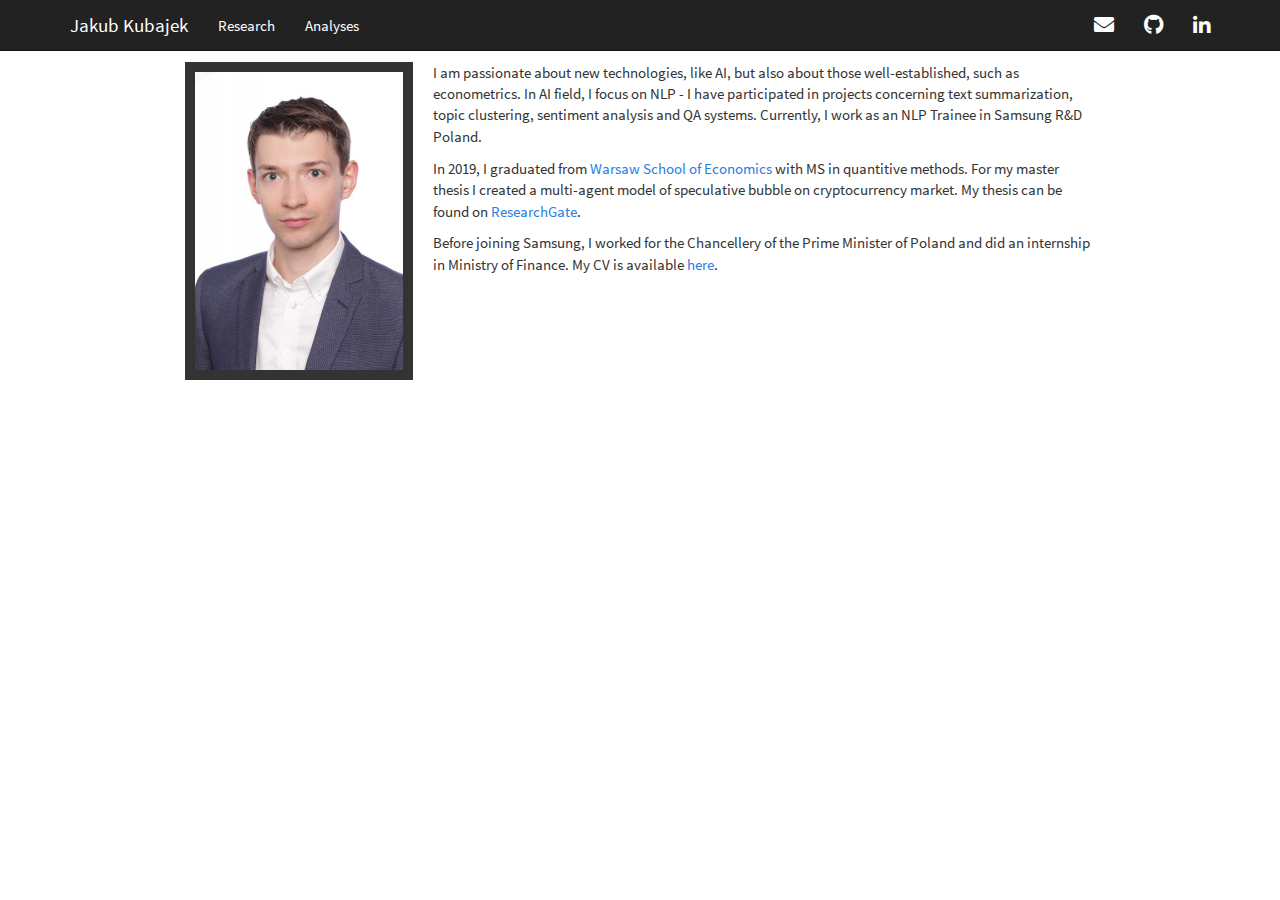
==== commit 2a01859f: "Grammatical corrections" ====
--- a/index.html
+++ b/index.html
@@ -336,9 +336,9 @@
 
 <p><link rel="stylesheet" href="styles.css" type="text/css"></p>
 <p><img src="files/jakub_1.jpg" style="width:25%; border:10px solid; margin-right: 20px" align="left"></p>
-<p>I am passionate about new technologies like AI but also about those well-established as econometrics. In AI field I focus on NLP - I have worked in projects concernign text summarization, topic clostering, sentiment analysis and QA systems. Currently I work as an NLP Trainee in Samsung R&amp;D Poland.</p>
-<p>I graduated from <a href="http://www.sgh.waw.pl/en/Pages/default.aspx">Warsaw School of Economics</a> with MS in quantitive methods in 2019. As my master thesis I created an multi-agent model of speculative bubble on cryptocurrency market. The full text of the thesis can be found on <a href="https://www.researchgate.net/publication/331024979_Agent-based_analysis_of_the_cryptocurrency_speculative_bubble_Master_Thesis">ResearchGate</a>.</p>
-<p>Before joining Samsung, I worked for The Chancellery of the Prime Minister of Poland and had internship in Ministry of Finance. My full CV is available <a href="files/CV_Jakub_Kubajek.pdf">here</a>.</p>
+<p>I am passionate about new technologies, like AI, but also about those well-established, such as econometrics. In AI field, I focus on NLP - I have participated in projects concerning text summarization, topic clustering, sentiment analysis and QA systems. Currently, I work as an NLP Trainee in Samsung R&amp;D Poland.</p>
+<p>In 2019, I graduated from <a href="http://www.sgh.waw.pl/en/Pages/default.aspx">Warsaw School of Economics</a> with MS in quantitive methods. For my master thesis I created a multi-agent model of speculative bubble on cryptocurrency market. My thesis can be found on <a href="https://www.researchgate.net/publication/331024979_Agent-based_analysis_of_the_cryptocurrency_speculative_bubble_Master_Thesis">ResearchGate</a>.</p>
+<p>Before joining Samsung, I worked for the Chancellery of the Prime Minister of Poland and did an internship in Ministry of Finance. My CV is available <a href="files/CV_Jakub_Kubajek.pdf">here</a>.</p>
 
 
 
